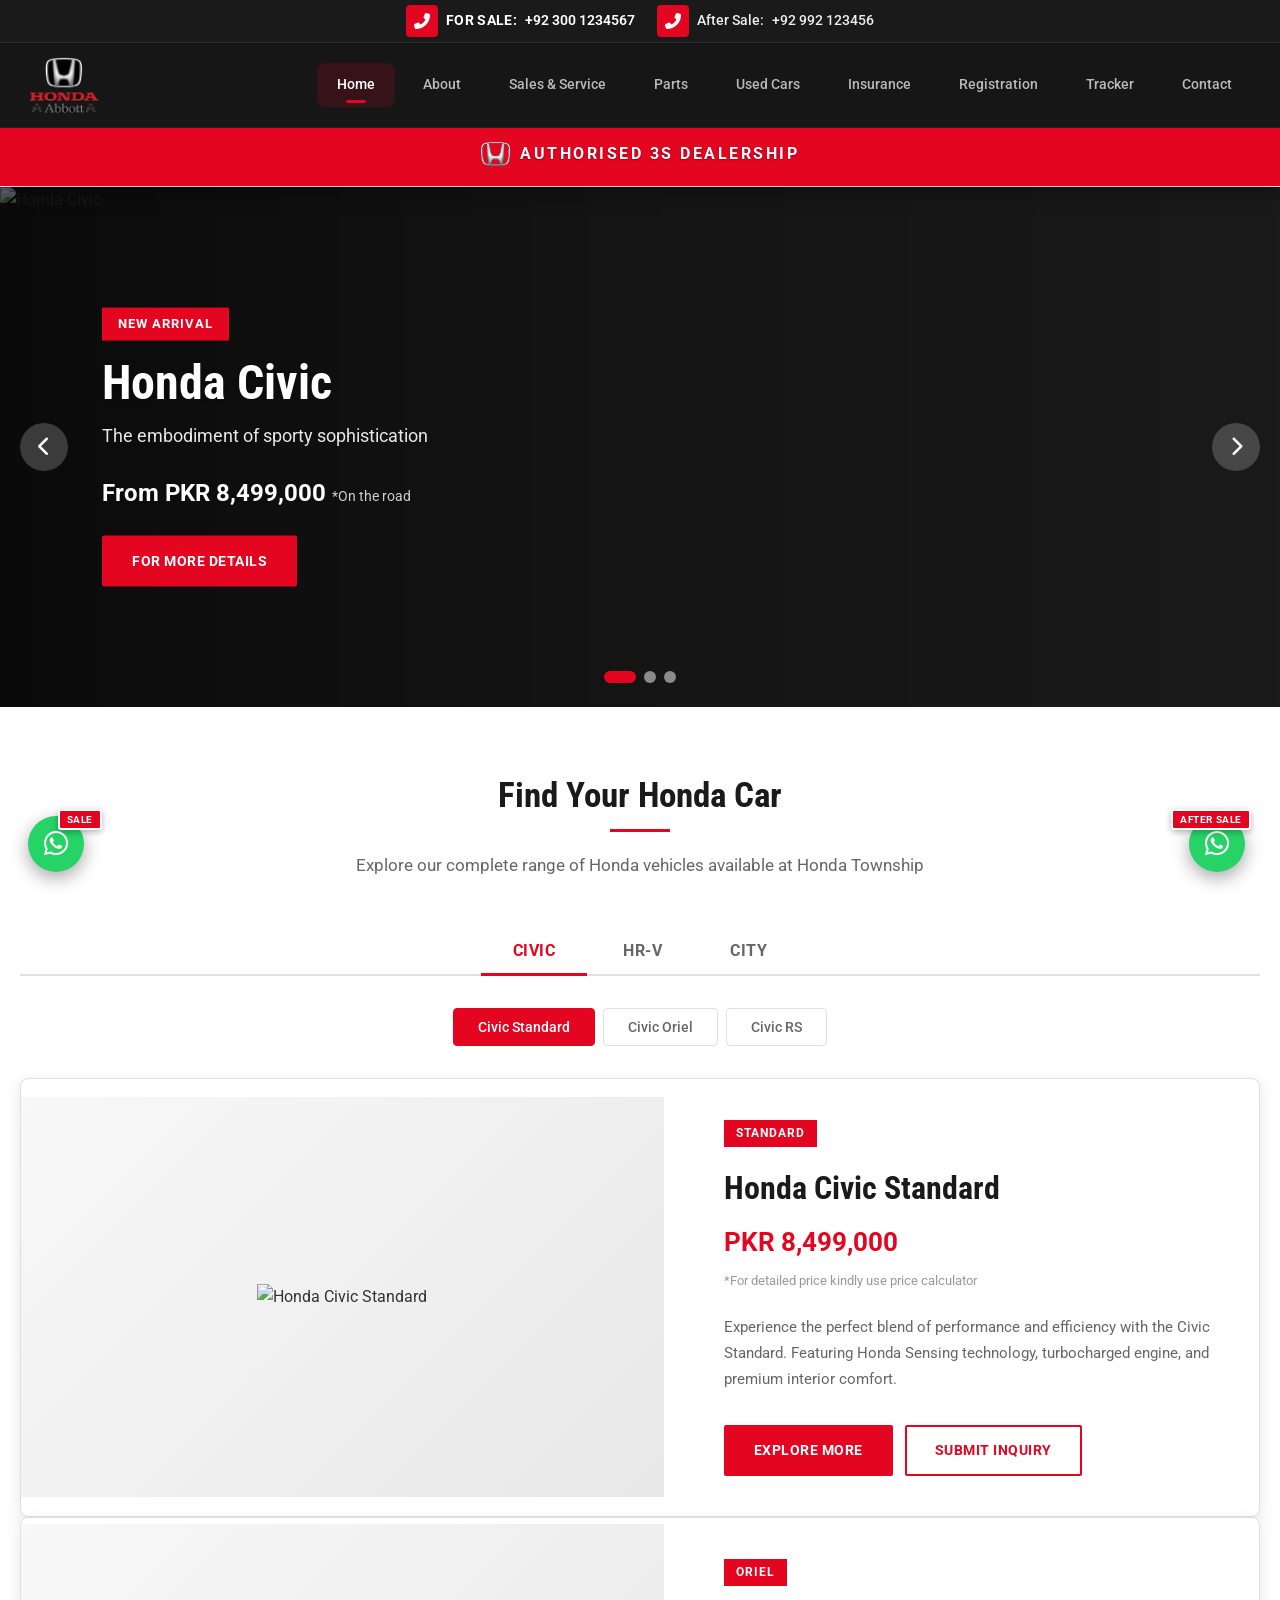
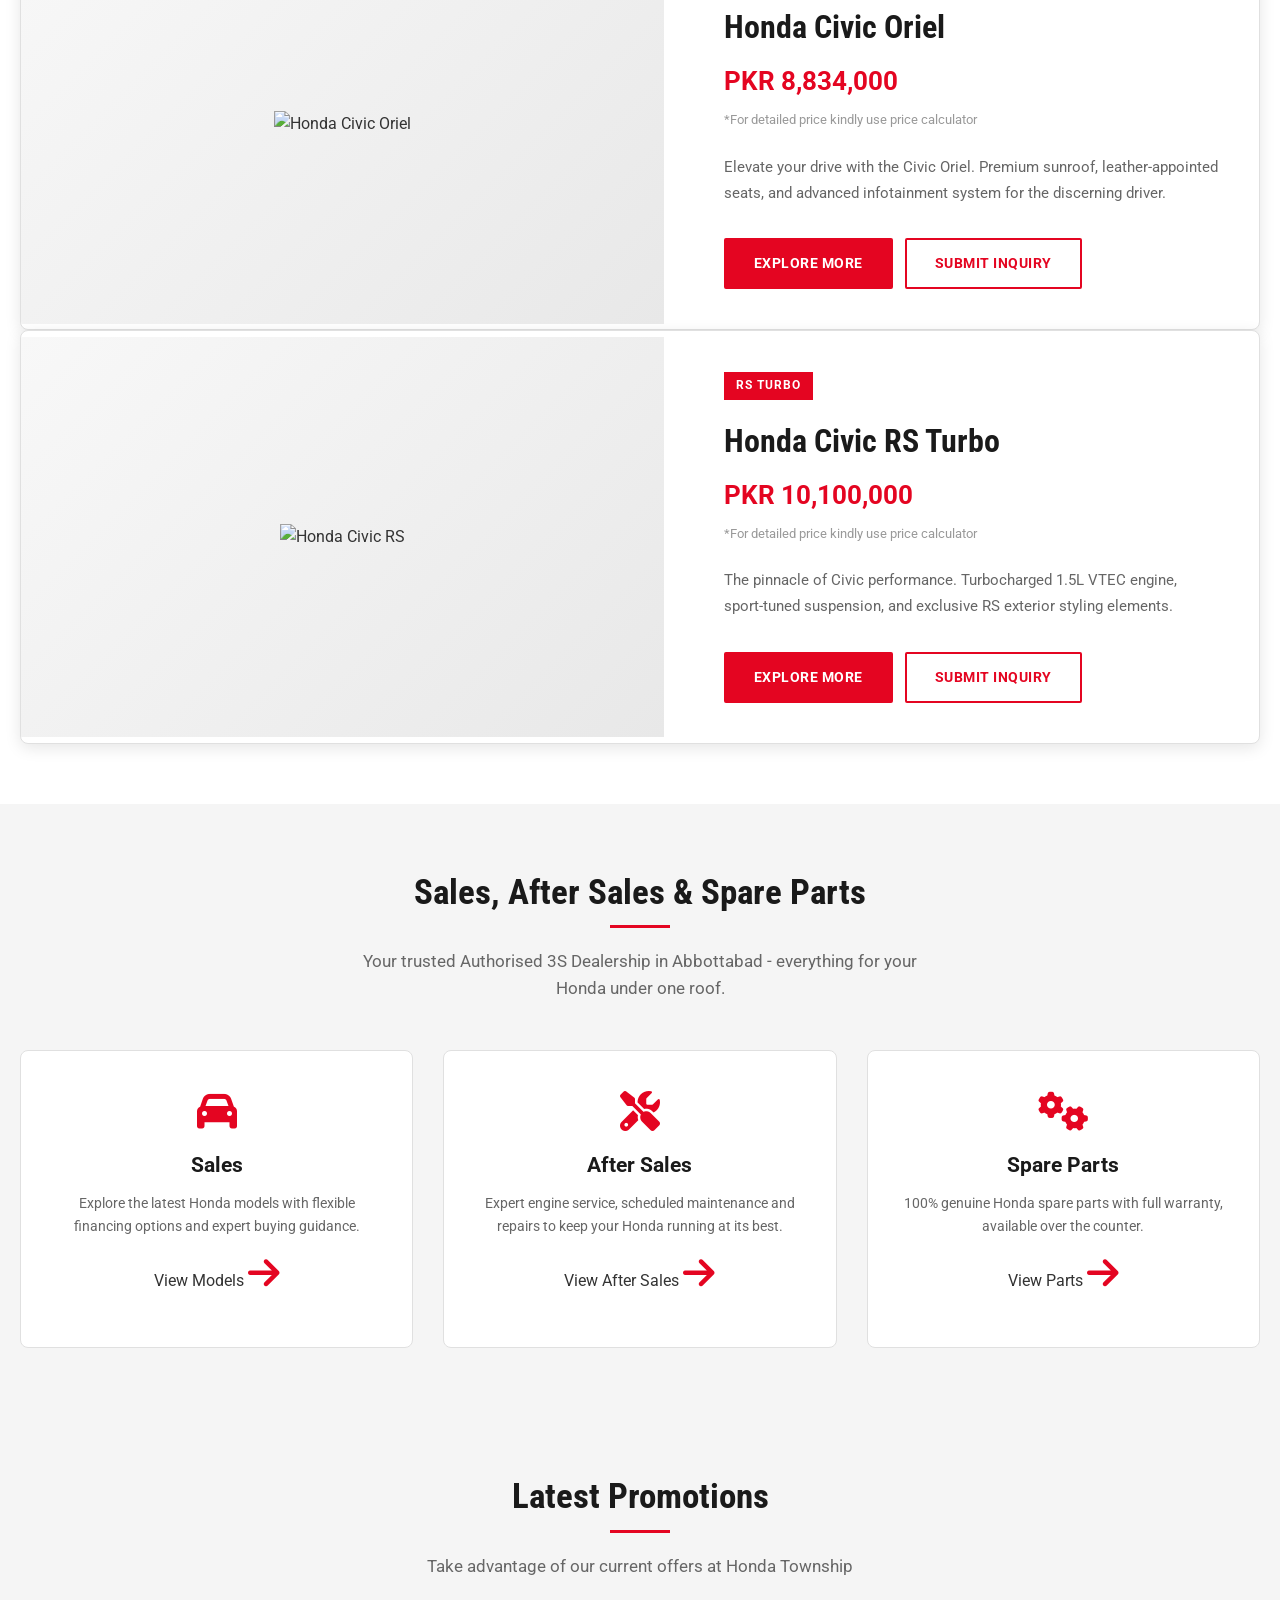
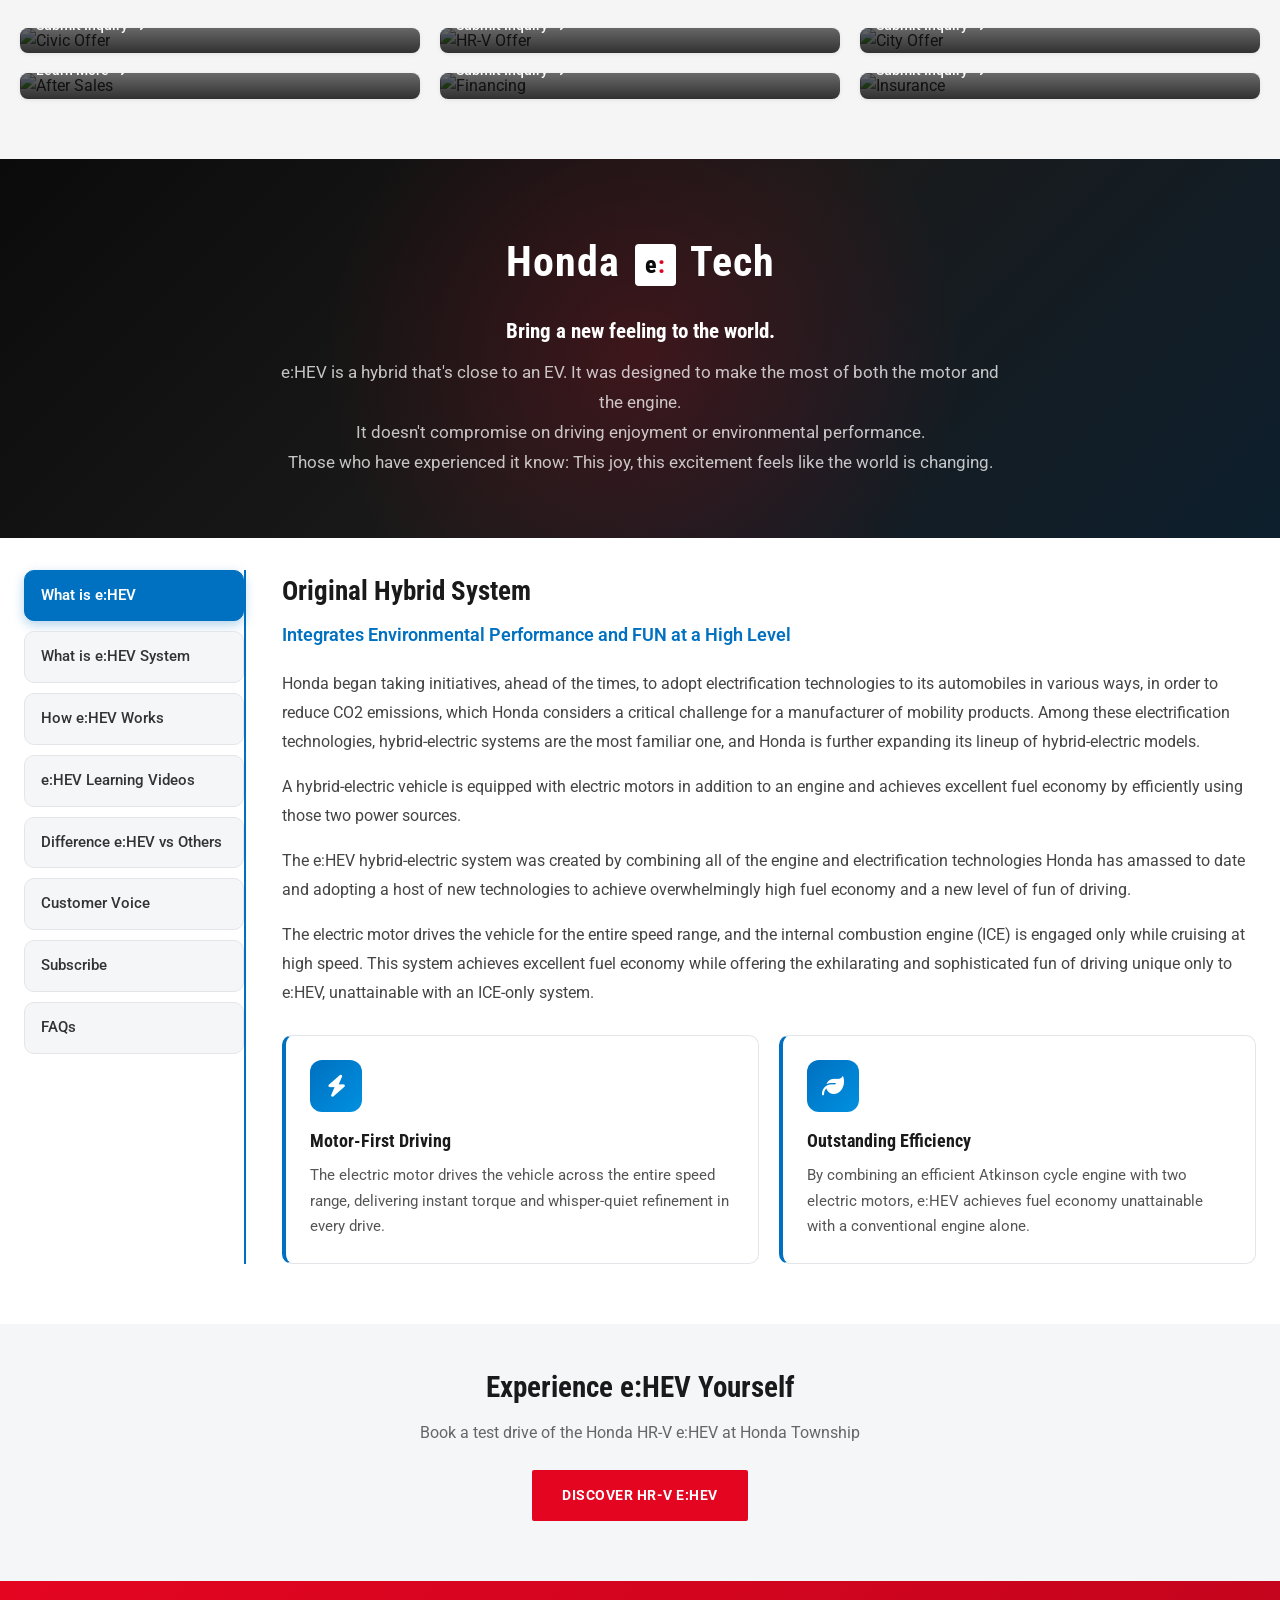
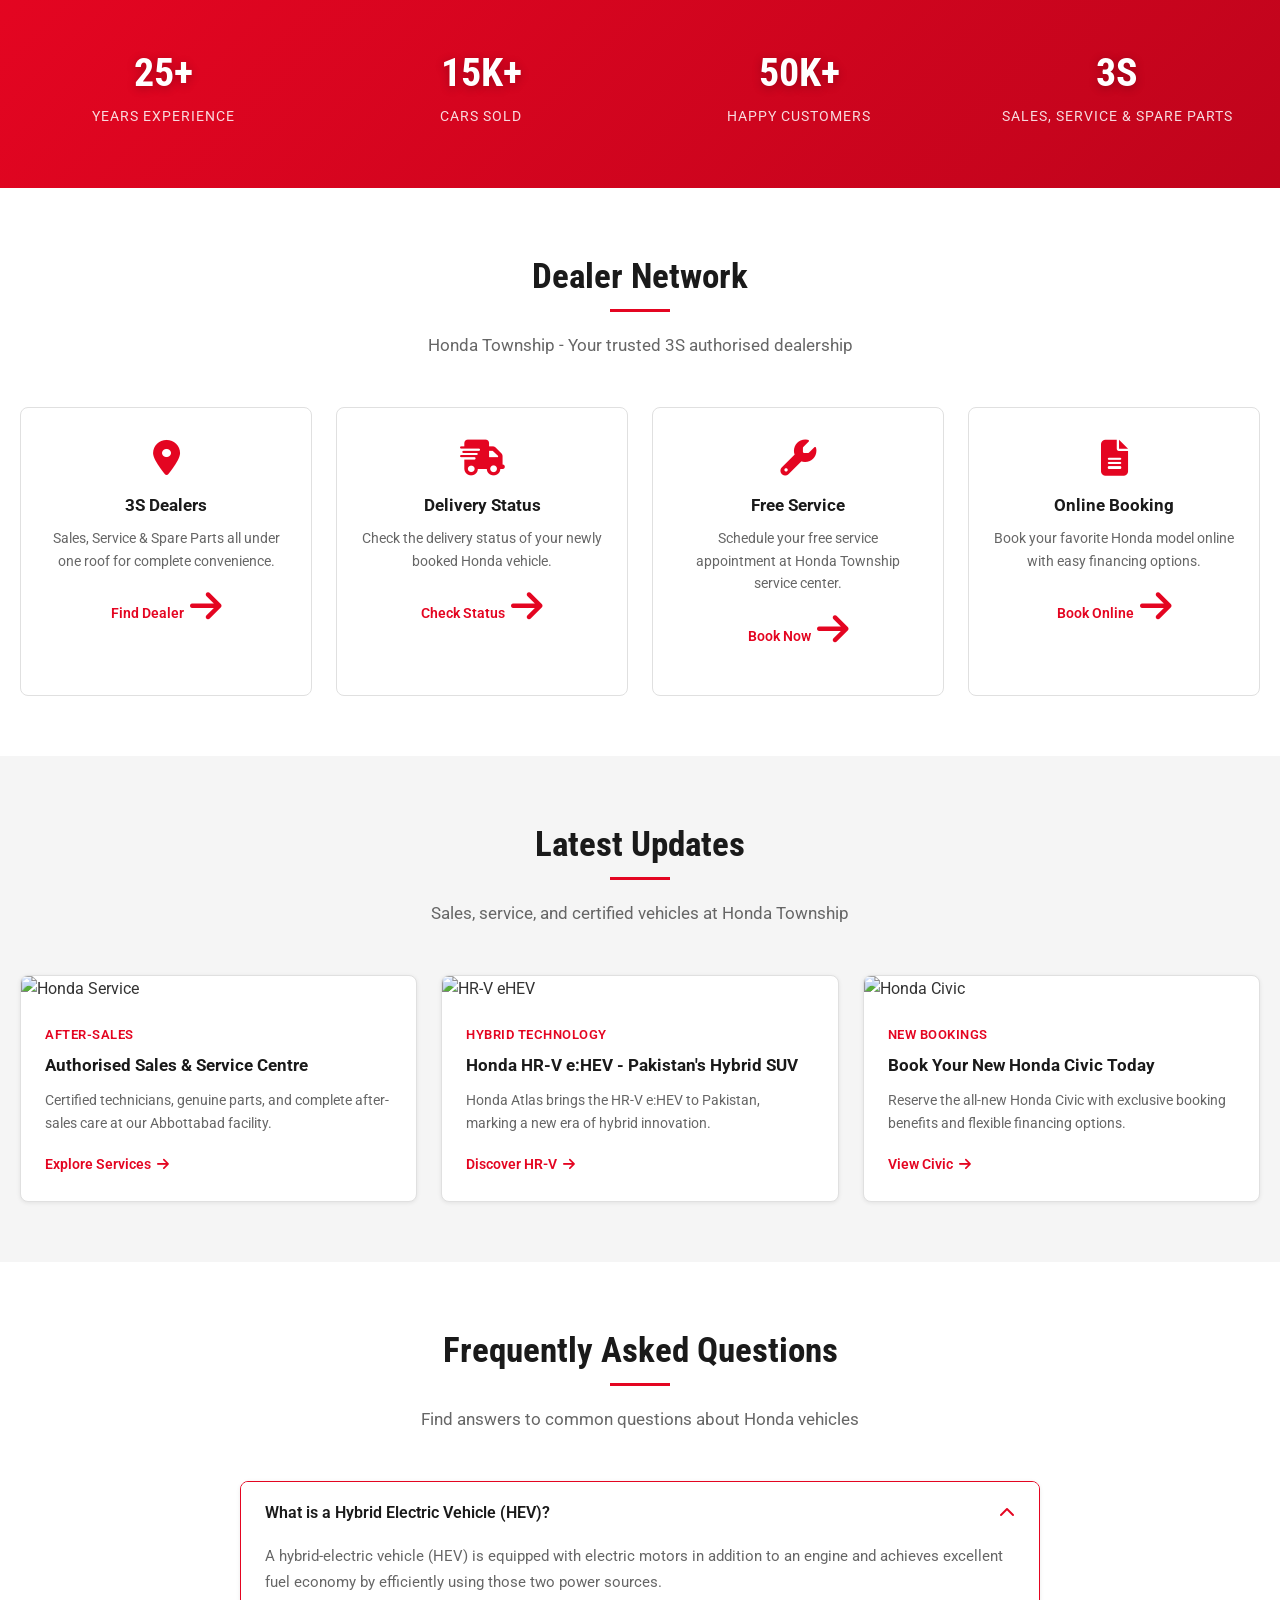
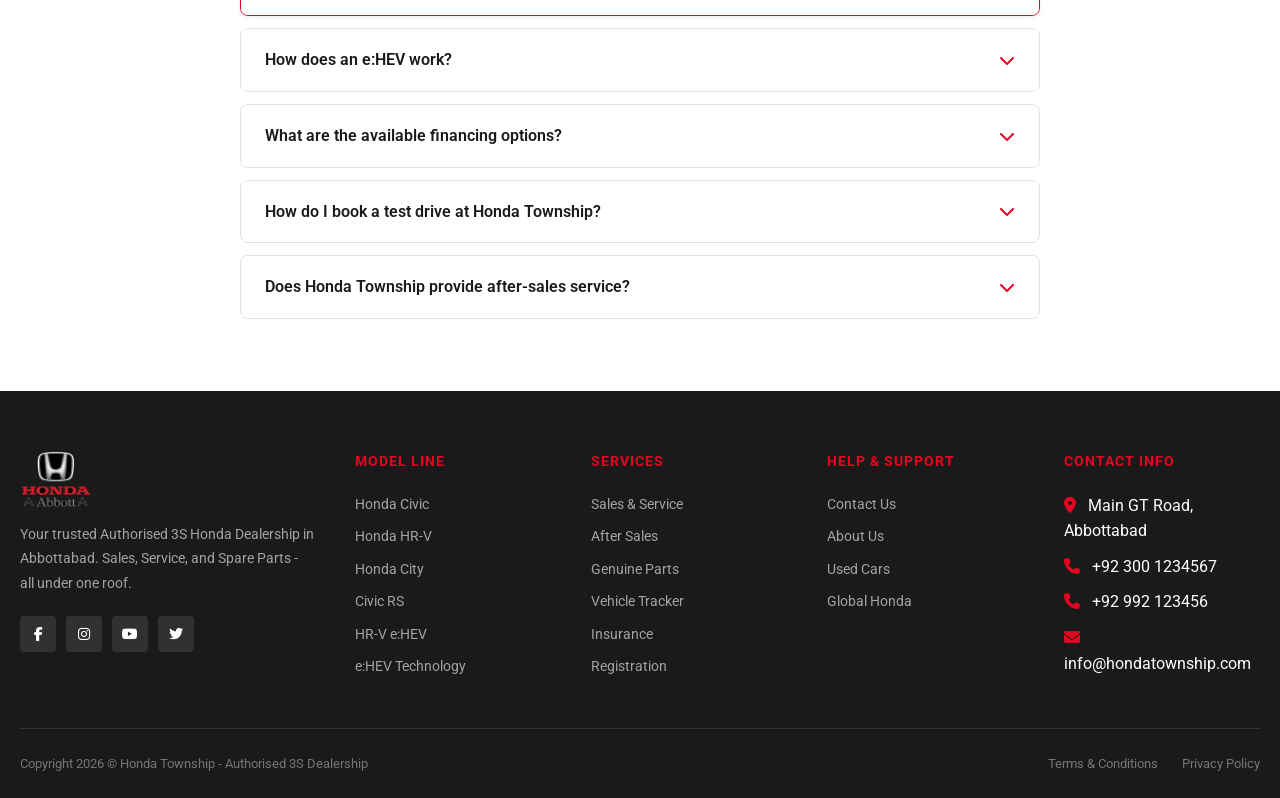
==== index.html @ cc8030a7 "Initial commit - Honda Township dealership website" ====
<!DOCTYPE html>
<html lang="en">
<head>
    <meta charset="UTF-8">
    <meta name="viewport" content="width=device-width, initial-scale=1.0">
    <title>Honda Township - Authorised 3S Dealership</title>
    <link rel="stylesheet" href="css/style.css">
    <link rel="stylesheet" href="css/ehev.css">
    <link rel="stylesheet" href="https://cdnjs.cloudflare.com/ajax/libs/font-awesome/6.4.0/css/all.min.css">
</head>
<body>
    <!-- Top Bar -->
    <div class="sticky-top">
    <div class="top-bar">
        <div class="container">

            <a href="tel:+923001234567" class="tb-call tb-call-sale" aria-label="Call For Sale" title="For Sale: +92 300 1234567"><span class="tb-call-ic"><i class="fas fa-phone-alt"></i></span><span class="tb-lbl">For Sale:</span> +92 300 1234567</a>
            <a href="tel:+92992123456" class="tb-call" aria-label="Call After Sale" title="After Sale: +92 992 123456"><span class="tb-call-ic"><i class="fas fa-phone-alt"></i></span><span class="tb-lbl">After Sale:</span> +92 992 123456</a>
        </div>
    </div>

    <!-- Header -->
    <header id="header">
        <div class="header-inner">
            <a href="index.html" class="logo">
                <img src="images/logo.png" alt="Honda Abbott" class="logo-img" style="height: 56px;">
            </a>
                        <nav id="nav">
                <ul>
                        <li><a href="index.html" class="active">Home</a></li>
                        <li><a href="about.html">About</a></li>
                        <li><a href="salesservice.html">Sales &amp; Service</a></li>
                        <li><a href="parts.html">Parts</a></li>
                        <li><a href="used-cars.html">Used Cars</a></li>
                        <li><a href="insurance.html">Insurance</a></li>
                        <li><a href="registration.html">Registration</a></li>
                        <li><a href="tracker.html">Tracker</a></li>
                        <li><a href="contact.html">Contact</a></li>
                </ul>
            </nav>
            <button class="mobile-toggle" id="mobileToggle">
                <i class="fas fa-bars"></i>
            </button>
        </div>
    </header>

    <section class="dealer-section">
        <div class="ds-inner"><img src="images/honda-icon.png" alt="Honda" class="badge-h"> <span class="ds-text">Authorised 3S Dealership</span></div>
    </section>
    <div class="quick-bar">
        <div class="container">
            <a href="index.html#models" class="quick-btn"><i class="fas fa-car"></i> Sales</a>
            <a href="aftersales.html" class="quick-btn"><i class="fas fa-tools"></i> After Sales</a>
            <a href="parts.html" class="quick-btn"><i class="fas fa-cogs"></i> Spare Parts</a>
        </div>
    </div>
    </div>
    <div class="nav-overlay" id="navOverlay"></div>

    <!-- Hero Banner Slider -->
    <section class="hero-banner">
        <div class="hero-slides" id="heroSlides">
            <div class="hero-slide">
                <img src="https://images.unsplash.com/photo-1619682817481-e994891cd1f5?w=1600&q=85" alt="Honda Civic">
                <div class="hero-overlay"></div>
                <div class="hero-slide-content">
                    <span class="badge">New Arrival</span>
                    <h1>Honda Civic</h1>
                    <p>The embodiment of sporty sophistication</p>
                    <div class="price">From PKR 8,499,000 <span>*On the road</span></div>
                    <div class="hero-btns">
                        <a href="civic.html" class="btn btn-red">For More Details</a>
                    </div>
                </div>
            </div>
            <div class="hero-slide">
                <img src="https://images.unsplash.com/photo-1707070182914-fb69f596c98e?w=1600&q=85" alt="Honda HR-V">
                <div class="hero-overlay"></div>
                <div class="hero-slide-content">
                    <span class="badge">Hybrid Technology</span>
                    <h1>Honda HR-V e:HEV</h1>
                    <p>The new era of hybrid electric driving</p>
                    <div class="price">From PKR 9,299,000 <span>*On the road</span></div>
                    <div class="hero-btns">
                        <a href="hrv.html" class="btn btn-red">For More Details</a>
                    </div>
                </div>
            </div>
            <div class="hero-slide">
                <img src="https://images.unsplash.com/photo-1609676671207-d021525a635d?w=1600&q=85" alt="Honda City">
                <div class="hero-overlay"></div>
                <div class="hero-slide-content">
                    <span class="badge">Special Package</span>
                    <h1>Honda City</h1>
                    <p>Drive your dream with the all-new City</p>
                    <div class="price">From PKR 4,737,000 <span>*On the road</span></div>
                    <div class="hero-btns">
                        <a href="city.html" class="btn btn-red">For More Details</a>
                    </div>
                </div>
            </div>
        </div>
        <button class="hero-arrow prev" id="heroPrev"><i class="fas fa-chevron-left"></i></button>
        <button class="hero-arrow next" id="heroNext"><i class="fas fa-chevron-right"></i></button>
        <div class="hero-nav" id="heroNav">
            <button class="hero-dot active" data-slide="0"></button>
            <button class="hero-dot" data-slide="1"></button>
            <button class="hero-dot" data-slide="2"></button>
        </div>
    </section>

    <!-- Model Lineup -->
    <section class="section" id="models">
        <div class="container">
            <div class="section-header">
                <h2>Find Your Honda Car</h2>
                <p>Explore our complete range of Honda vehicles available at Honda Township</p>
            </div>

            <!-- Model Tabs -->
            <div class="model-tabs">
                <button class="model-tab active" data-model="civic">Civic</button>
                <button class="model-tab" data-model="hrv">HR-V</button>
                <button class="model-tab" data-model="city">City</button>
            </div>

            <!-- Civic Variants -->
            <div class="model-display active" id="civic">
                <div class="variant-tabs">
                    <button class="variant-tab active" data-variant="civic-standard">Civic Standard</button>
                    <button class="variant-tab" data-variant="civic-oriel">Civic Oriel</button>
                    <button class="variant-tab" data-variant="civic-rs">Civic RS</button>
                </div>
                <div class="variant-display active" id="civic-standard">
                    <div class="model-card-main">
                        <div class="model-card-image">
                            <img src="https://images.unsplash.com/photo-1761315087712-4b1bd53ce39b?w=800&q=85" alt="Honda Civic Standard">
                        </div>
                        <div class="model-card-info">
                            <span class="model-badge">Standard</span>
                            <h3>Honda Civic Standard</h3>
                            <div class="model-price">PKR 8,499,000</div>
                            <div class="model-price-note">*For detailed price kindly use price calculator</div>
                            <p class="model-desc">Experience the perfect blend of performance and efficiency with the Civic Standard. Featuring Honda Sensing technology, turbocharged engine, and premium interior comfort.</p>
                            <div class="model-card-actions">
                                <a href="civic.html" class="btn btn-red">Explore More</a>
                                <a href="contact.html?car=Honda%20Civic%20Standard&variant=Standard&price=PKR%208%2C499%2C000" class="btn btn-outline-red">Submit Inquiry</a>
                            </div>
                        </div>
                    </div>
                </div>
                <div class="variant-display" id="civic-oriel">
                    <div class="model-card-main">
                        <div class="model-card-image">
                            <img src="https://images.unsplash.com/photo-1773065083527-dc06cc1f04fe?w=800&q=85" alt="Honda Civic Oriel">
                        </div>
                        <div class="model-card-info">
                            <span class="model-badge">Oriel</span>
                            <h3>Honda Civic Oriel</h3>
                            <div class="model-price">PKR 8,834,000</div>
                            <div class="model-price-note">*For detailed price kindly use price calculator</div>
                            <p class="model-desc">Elevate your drive with the Civic Oriel. Premium sunroof, leather-appointed seats, and advanced infotainment system for the discerning driver.</p>
                            <div class="model-card-actions">
                                <a href="civic.html" class="btn btn-red">Explore More</a>
                                <a href="contact.html?car=Honda%20Civic%20Oriel&variant=Oriel&price=PKR%208%2C834%2C000" class="btn btn-outline-red">Submit Inquiry</a>
                            </div>
                        </div>
                    </div>
                </div>
                <div class="variant-display" id="civic-rs">
                    <div class="model-card-main">
                        <div class="model-card-image">
                            <img src="https://images.unsplash.com/photo-1619682817481-e994891cd1f5?w=800&q=85" alt="Honda Civic RS">
                        </div>
                        <div class="model-card-info">
                            <span class="model-badge">RS Turbo</span>
                            <h3>Honda Civic RS Turbo</h3>
                            <div class="model-price">PKR 10,100,000</div>
                            <div class="model-price-note">*For detailed price kindly use price calculator</div>
                            <p class="model-desc">The pinnacle of Civic performance. Turbocharged 1.5L VTEC engine, sport-tuned suspension, and exclusive RS exterior styling elements.</p>
                            <div class="model-card-actions">
                                <a href="civic.html" class="btn btn-red">Explore More</a>
                                <a href="contact.html?car=Honda%20Civic%20RS%20Turbo&variant=RS%20Turbo&price=PKR%2010%2C100%2C000" class="btn btn-outline-red">Submit Inquiry</a>
                            </div>
                        </div>
                    </div>
                </div>
            </div>

            <!-- HR-V Variants -->
            <div class="model-display" id="hrv">
                <div class="variant-tabs">
                    <button class="variant-tab active" data-variant="hrv-vtis">HR-V VTI-S</button>
                    <button class="variant-tab" data-variant="hrv-ehev">HR-V e:HEV</button>
                </div>
                <div class="variant-display active" id="hrv-vtis">
                    <div class="model-card-main">
                        <div class="model-card-image">
                            <img src="https://images.unsplash.com/photo-1572471275438-6eb23850b175?w=800&q=85" alt="Honda HR-V VTI-S">
                        </div>
                        <div class="model-card-info">
                            <span class="model-badge">VTI-S</span>
                            <h3>Honda HR-V VTI-S</h3>
                            <div class="model-price">PKR 7,299,000</div>
                            <div class="model-price-note">*For detailed price kindly use price calculator</div>
                            <p class="model-desc">Versatile and stylish compact SUV. Honda Sensing safety suite, Magic Seats for ultimate cargo flexibility, and responsive driving dynamics.</p>
                            <div class="model-card-actions">
                                <a href="hrv.html" class="btn btn-red">Explore More</a>
                                <a href="contact.html?car=Honda%20HR-V%20VTI-S&variant=VTI-S&price=PKR%207%2C299%2C000" class="btn btn-outline-red">Submit Inquiry</a>
                            </div>
                        </div>
                    </div>
                </div>
                <div class="variant-display" id="hrv-ehev">
                    <div class="model-card-main">
                        <div class="model-card-image">
                            <img src="https://images.unsplash.com/photo-1707070182914-fb69f596c98e?w=800&q=85" alt="Honda HR-V e:HEV">
                        </div>
                        <div class="model-card-info">
                            <span class="model-badge">e:HEV Hybrid</span>
                            <h3>Honda HR-V e:HEV</h3>
                            <div class="model-price">PKR 9,299,000</div>
                            <div class="model-price-note">*For detailed price kindly use price calculator</div>
                            <p class="model-desc">Experience the future of driving with Honda's advanced hybrid technology. Two-motor system delivers exceptional fuel economy without compromising performance.</p>
                            <div class="model-card-actions">
                                <a href="hrv.html" class="btn btn-red">Explore More</a>
                                <a href="contact.html?car=Honda%20HR-V%20e%3AHEV&variant=e%3AHEV%20Hybrid&price=PKR%209%2C299%2C000" class="btn btn-outline-red">Submit Inquiry</a>
                            </div>
                        </div>
                    </div>
                </div>
            </div>

            <!-- City Variants -->
            <div class="model-display" id="city">
                <div class="variant-tabs">
                    <button class="variant-tab active" data-variant="city-12">City 1.2LS</button>
                    <button class="variant-tab" data-variant="city-aspire">City Aspire 1.5LAS</button>
                    <button class="variant-tab" data-variant="city-aspire-s">City Aspire S 1.5LAS</button>
                </div>
                <div class="variant-display active" id="city-12">
                    <div class="model-card-main">
                        <div class="model-card-image">
                            <img src="https://images.unsplash.com/photo-1609676671207-d021525a635d?w=800&q=85" alt="Honda City 1.2LS">
                        </div>
                        <div class="model-card-info">
                            <span class="model-badge">1.2LS</span>
                            <h3>Honda City 1.2LS</h3>
                            <div class="model-price">PKR 4,737,000</div>
                            <div class="model-price-note">*For detailed price kindly use price calculator</div>
                            <p class="model-desc">The perfect entry to the Honda family. Fuel-efficient 1.2L engine, comfortable interior, and legendary Honda reliability at an accessible price.</p>
                            <div class="model-card-actions">
                                <a href="city.html" class="btn btn-red">Explore More</a>
                                <a href="contact.html?car=Honda%20City%201.2LS&variant=1.2LS&price=PKR%204%2C737%2C000" class="btn btn-outline-red">Submit Inquiry</a>
                            </div>
                        </div>
                    </div>
                </div>
                <div class="variant-display" id="city-aspire">
                    <div class="model-card-main">
                        <div class="model-card-image">
                            <img src="https://images.unsplash.com/photo-1609676671207-d021525a635d?w=800&q=85" alt="Honda City Aspire">
                        </div>
                        <div class="model-card-info">
                            <span class="model-badge">Aspire 1.5LAS</span>
                            <h3>Honda City Aspire 1.5LAS</h3>
                            <div class="model-price">PKR 6,069,000</div>
                            <div class="model-price-note">*For detailed price kindly use price calculator</div>
                            <p class="model-desc">Step up to the Aspire with its more powerful 1.5L engine, enhanced features, and premium styling that turns heads on every road.</p>
                            <div class="model-card-actions">
                                <a href="city.html" class="btn btn-red">Explore More</a>
                                <a href="contact.html?car=Honda%20City%20Aspire%201.5LAS&variant=Aspire%201.5LAS&price=PKR%206%2C069%2C000" class="btn btn-outline-red">Submit Inquiry</a>
                            </div>
                        </div>
                    </div>
                </div>
                <div class="variant-display" id="city-aspire-s">
                    <div class="model-card-main">
                        <div class="model-card-image">
                            <img src="https://images.unsplash.com/photo-1609676671207-d021525a635d?w=800&q=85" alt="Honda City Aspire S">
                        </div>
                        <div class="model-card-info">
                            <span class="model-badge">Aspire S 1.5LAS</span>
                            <h3>Honda City Aspire S 1.5LAS CVT</h3>
                            <div class="model-price">PKR 6,149,000</div>
                            <div class="model-price-note">*For detailed price kindly use price calculator</div>
                            <p class="model-desc">The top-of-the-line City variant with CVT transmission, Honda Sensing, sunroof, and the most advanced features in its class.</p>
                            <div class="model-card-actions">
                                <a href="city.html" class="btn btn-red">Explore More</a>
                                <a href="contact.html?car=Honda%20City%20Aspire%20S%201.5LAS%20CVT&variant=Aspire%20S%201.5LAS&price=PKR%206%2C149%2C000" class="btn btn-outline-red">Submit Inquiry</a>
                            </div>
                        </div>
                    </div>
                </div>
            </div>
        </div>
    </section>

    <!-- Sales, After Sales & Spare Parts -->
    <section class="section" style="background: var(--honda-light);">
        <div class="container">
            <div class="section-header">
                <h2>Sales, After Sales &amp; Spare Parts</h2>
                <p>Your trusted Authorised 3S Dealership in Abbottabad - everything for your Honda under one roof.</p>
            </div>
            <div class="grid-3 service-trio" style="gap: 30px;">
                <div class="feature-card" style="text-align: center; padding: 40px 30px;">
                    <i class="fas fa-car" style="font-size: 40px; color: var(--honda-red); margin-bottom: 18px;"></i>
                    <h4 style="font-size: 1.3rem; margin-bottom: 10px;">Sales</h4>
                    <p style="margin-bottom: 18px;">Explore the latest Honda models with flexible financing options and expert buying guidance.</p>
                    <a href="#models" class="read-more">View Models <i class="fas fa-arrow-right"></i></a>
                </div>
                <div class="feature-card" style="text-align: center; padding: 40px 30px;">
                    <i class="fas fa-screwdriver-wrench" style="font-size: 40px; color: var(--honda-red); margin-bottom: 18px;"></i>
                    <h4 style="font-size: 1.3rem; margin-bottom: 10px;">After Sales</h4>
                    <p style="margin-bottom: 18px;">Expert engine service, scheduled maintenance and repairs to keep your Honda running at its best.</p>
                    <a href="aftersales.html" class="read-more">View After Sales <i class="fas fa-arrow-right"></i></a>
                </div>
                <div class="feature-card" style="text-align: center; padding: 40px 30px;">
                    <i class="fas fa-cogs" style="font-size: 40px; color: var(--honda-red); margin-bottom: 18px;"></i>
                    <h4 style="font-size: 1.3rem; margin-bottom: 10px;">Spare Parts</h4>
                    <p style="margin-bottom: 18px;">100% genuine Honda spare parts with full warranty, available over the counter.</p>
                    <a href="parts.html" class="read-more">View Parts <i class="fas fa-arrow-right"></i></a>
                </div>
            </div>
        </div>
    </section>
    <!-- Promo Banners -->
    <section class="section section-light">
        <div class="container">
            <div class="section-header">
                <h2>Latest Promotions</h2>
                <p>Take advantage of our current offers at Honda Township</p>
            </div>
            <div class="promo-grid">
                <div class="promo-card">
                    <img src="https://images.unsplash.com/photo-1761315087712-4b1bd53ce39b?w=600&q=80" alt="Civic Offer">
                    <div class="promo-card-overlay">
                        <h4>Civic Summer Sales</h4>
                        <a href="contact.html?offer=Civic%20Summer%20Sales">Submit Inquiry <i class="fas fa-arrow-right"></i></a>
                    </div>
                </div>
                <div class="promo-card">
                    <img src="https://images.unsplash.com/photo-1707070182914-fb69f596c98e?w=600&q=80" alt="HR-V Offer">
                    <div class="promo-card-overlay">
                        <h4>HR-V e:HEV Summer Sales</h4>
                        <a href="contact.html?offer=HR-V%20e%3AHEV%20Summer%20Sales">Submit Inquiry <i class="fas fa-arrow-right"></i></a>
                    </div>
                </div>
                <div class="promo-card">
                    <img src="https://images.unsplash.com/photo-1609676671207-d021525a635d?w=600&q=80" alt="City Offer">
                    <div class="promo-card-overlay">
                        <h4>City Aspire Special Package</h4>
                        <a href="contact.html?offer=City%20Aspire%20Special%20Package">Submit Inquiry <i class="fas fa-arrow-right"></i></a>
                    </div>
                </div>
                <div class="promo-card">
                    <img src="https://images.unsplash.com/photo-1486262715619-67b85e0b08d3?w=600&q=80" alt="After Sales">
                    <div class="promo-card-overlay">
                        <h4>2026 After Sales Service Offer</h4>
                        <a href="salesservice.html">Learn More <i class="fas fa-arrow-right"></i></a>
                    </div>
                </div>
                <div class="promo-card">
                    <img src="https://images.unsplash.com/photo-1554224155-6726b3ff858f?w=600&q=80" alt="Financing">
                    <div class="promo-card-overlay">
                        <h4>Meezan Bank Financing</h4>
                        <a href="contact.html?offer=Meezan%20Bank%20Financing">Submit Inquiry <i class="fas fa-arrow-right"></i></a>
                    </div>
                </div>
                <div class="promo-card">
                    <img src="https://images.unsplash.com/photo-1450101499163-c8848c66ca85?w=600&q=80" alt="Insurance">
                    <div class="promo-card-overlay">
                        <h4>HBL Dream Honda Financing</h4>
                        <a href="contact.html?offer=HBL%20Dream%20Honda%20Financing">Submit Inquiry <i class="fas fa-arrow-right"></i></a>
                    </div>
                </div>
            </div>
        </div>
    </section>

    <!-- e:HEV Tech Section -->
    <section class="ehev-hero">
        <div class="ehev-hero-logo">
            Honda <span class="e-badge">e</span> Tech
        </div>
        <p class="ehev-hero-tag">
            <strong>Bring a new feeling to the world.</strong>
            e:HEV is a hybrid that's close to an EV. It was designed to make the most of both the motor and the engine.<br>
            It doesn't compromise on driving enjoyment or environmental performance.<br>
            Those who have experienced it know: This joy, this excitement feels like the world is changing.
        </p>
    </section>

    <div class="ehev-wrap" style="padding-top: 32px;">
        <aside class="ehev-sidebar" id="ehevSidebar">
            <button class="ehev-nav-btn active" data-panel="what-is-ehev">What is e:HEV</button>
            <button class="ehev-nav-btn" data-panel="ehev-system">What is e:HEV System</button>
            <button class="ehev-nav-btn" data-panel="how-works">How e:HEV Works</button>
            <button class="ehev-nav-btn" data-panel="videos">e:HEV Learning Videos</button>
            <button class="ehev-nav-btn" data-panel="difference">Difference e:HEV vs Others</button>
            <button class="ehev-nav-btn" data-panel="voice">Customer Voice</button>
            <button class="ehev-nav-btn" data-panel="subscribe">Subscribe</button>
            <button class="ehev-nav-btn" data-panel="faqs">FAQs</button>
        </aside>

        <main class="ehev-main">

            <!-- 1. What is e:HEV -->
            <section class="ehev-panel active" id="what-is-ehev">
                <h2 class="ehev-section-title">Original Hybrid System</h2>
                <p class="ehev-section-sub">Integrates Environmental Performance and FUN at a High Level</p>
                <p class="ehev-body-text">
                    Honda began taking initiatives, ahead of the times, to adopt electrification technologies to its automobiles in various ways, in order to reduce CO2 emissions, which Honda considers a critical challenge for a manufacturer of mobility products. Among these electrification technologies, hybrid-electric systems are the most familiar one, and Honda is further expanding its lineup of hybrid-electric models.
                </p>
                <p class="ehev-body-text">
                    A hybrid-electric vehicle is equipped with electric motors in addition to an engine and achieves excellent fuel economy by efficiently using those two power sources.
                </p>
                <p class="ehev-body-text">
                    The e:HEV hybrid-electric system was created by combining all of the engine and electrification technologies Honda has amassed to date and adopting a host of new technologies to achieve overwhelmingly high fuel economy and a new level of fun of driving.
                </p>
                <p class="ehev-body-text">
                    The electric motor drives the vehicle for the entire speed range, and the internal combustion engine (ICE) is engaged only while cruising at high speed. This system achieves excellent fuel economy while offering the exhilarating and sophisticated fun of driving unique only to e:HEV, unattainable with an ICE-only system.
                </p>
                <div class="modes-grid" style="margin-top: 28px;">
                    <div class="mode-card">
                        <div class="mode-card-icon"><i class="fas fa-bolt"></i></div>
                        <h4>Motor-First Driving</h4>
                        <p>The electric motor drives the vehicle across the entire speed range, delivering instant torque and whisper-quiet refinement in every drive.</p>
                    </div>
                    <div class="mode-card">
                        <div class="mode-card-icon"><i class="fas fa-leaf"></i></div>
                        <h4>Outstanding Efficiency</h4>
                        <p>By combining an efficient Atkinson cycle engine with two electric motors, e:HEV achieves fuel economy unattainable with a conventional engine alone.</p>
                    </div>
                </div>
            </section>

            <!-- 2. What is e:HEV System -->
            <section class="ehev-panel" id="ehev-system">
                <p class="ehev-panel-title">Image of e:HEV System</p>

                <div class="comp-tabs" id="compTabs">
                    <button class="comp-tab active" data-comp="1">① Traction motor, Generator motor</button>
                    <button class="comp-tab" data-comp="2">② Atkinson cycle DOHC engine</button>
                    <button class="comp-tab" data-comp="3">③ Lock-up clutch</button>
                    <button class="comp-tab" data-comp="4">④ Power Control Unit (PCU)</button>
                    <button class="comp-tab" data-comp="5">⑤ Battery Pack</button>
                </div>

                <div class="comp-stage">
                    <div class="comp-diagram">
                        <img src="https://images.unsplash.com/photo-1572471275438-6eb23850b175?w=900&q=85" alt="e:HEV System Diagram">
                        <div class="comp-callout" data-pos="motor">① Traction motor, Generator motor</div>
                        <div class="comp-callout" data-pos="engine">② Atkinson cycle DOHC engine</div>
                        <div class="comp-marker" data-mark="1">1</div>
                        <div class="comp-marker" data-mark="2">2</div>
                        <div class="comp-marker" data-mark="3">3</div>
                        <div class="comp-marker" data-mark="4">4</div>
                        <div class="comp-marker" data-mark="5">5</div>
                    </div>

                    <div class="comp-detail" id="compDetail">
                        <div class="comp-detail-item active" data-comp="1">
                            <div class="comp-detail-thumb"><i class="fas fa-cogs"></i></div>
                            <div class="comp-detail-body">
                                <h4>① Traction motor, Generator motor</h4>
                                <p>The Honda two-motor hybrid system consists of a traction motor and a generator motor, which efficiently convert engine output into electricity, supply power to drive the tires and charge the battery, while also regenerating electricity during deceleration. The traction motor uses a magnet which is free of heavy rare earth elements.</p>
                            </div>
                        </div>
                        <div class="comp-detail-item" data-comp="2">
                            <div class="comp-detail-thumb"><i class="fas fa-engine"></i></div>
                            <div class="comp-detail-body">
                                <h4>② Atkinson cycle DOHC engine</h4>
                                <p>This engine realizes a high-output Atkinson cycle with excellent thermal efficiency, converting every drop of fuel into maximum energy with minimal waste.</p>
                            </div>
                        </div>
                        <div class="comp-detail-item" data-comp="3">
                            <div class="comp-detail-thumb"><i class="fas fa-link"></i></div>
                            <div class="comp-detail-body">
                                <h4>③ Lock-up clutch</h4>
                                <p>During high-speed cruising, the system shifts into "engine drive mode," where the engine output shaft is directly connected to the wheels. With gear ratios suitable for high-speed driving, equivalent to the top gear in a manual transmission, the simple power transmission path maximizes the highly efficient operation of the Atkinson cycle.</p>
                            </div>
                        </div>
                        <div class="comp-detail-item" data-comp="4">
                            <div class="comp-detail-thumb"><i class="fas fa-microchip"></i></div>
                            <div class="comp-detail-body">
                                <h4>④ Power Control Unit (PCU)</h4>
                                <p>The PCU consists of a power drive unit (PDU) that converts battery current to AC and a voltage control unit (VCU) that boosts the voltage to a maximum of 650V, based on the requirement by the traction motor. As a result of downsizing and an increase in efficient operation, the PCU fits inside the engine compartment.</p>
                            </div>
                        </div>
                        <div class="comp-detail-item" data-comp="5">
                            <div class="comp-detail-thumb"><i class="fas fa-battery-full"></i></div>
                            <div class="comp-detail-body">
                                <h4>⑤ Battery Pack</h4>
                                <p>Power unit that combines lithium-ion batteries with an ECU for control, which efficiently stores and outputs electricity, contributing greatly to fuel efficiency and driving performance.</p>
                            </div>
                        </div>
                    </div>
                </div>

                <p class="ehev-disclaimer">The visuals in this content are for informational purposes only and do not represent any specific product or model.</p>
            </section>

            <!-- 3. How e:HEV Works -->
            <section class="ehev-panel" id="how-works">
                <h2 class="ehev-section-title">How e:HEV Works</h2>
                <p class="ehev-section-sub">e:HEV Maintains its High Efficiency in All Driving Situations by Intelligently Switching Between Three Modes</p>

                <div class="modes-grid">
                    <div class="mode-card">
                        <div class="mode-card-icon"><i class="fas fa-charging-station"></i></div>
                        <h4>EV drive mode</h4>
                        <p>During startup acceleration and city driving, the vehicle runs on the motor alone, powered by electricity from the battery. Since the engine is off, the vehicle runs like a BEV, without using gasoline. The driver's operation of the accelerator pedal and motor power output are precisely controlled, ensuring a smooth and highly responsive driving experience.</p>
                    </div>
                    <div class="mode-card">
                        <div class="mode-card-icon"><i class="fas fa-tachometer-alt"></i></div>
                        <h4>Hybrid drive mode</h4>
                        <p>The vehicle runs on the motor alone using electricity generated by the engine. Electricity from the battery is also used to realize powerful acceleration. A linear acceleration feel is achieved by optimizing the balance between acceleration G in response to accelerator pedal operation and engine speed increase.</p>
                    </div>
                    <div class="mode-card">
                        <div class="mode-card-icon"><i class="fas fa-road"></i></div>
                        <h4>Engine drive mode</h4>
                        <p>During high-speed cruising, which requires less driving force, engine drive mode is more efficient than running the motor at high speed. Engine output is directly connected to the driveshaft to reduce power loss.</p>
                    </div>
                    <div class="mode-card">
                        <div class="mode-card-icon"><i class="fas fa-redo"></i></div>
                        <h4>EV drive mode (Regenerative braking mode)</h4>
                        <p>When decelerating or driving downhill, the tire rotation drives the traction motor to generate electricity, converting kinetic energy into electricity which is stored in the battery.</p>
                    </div>
                </div>

                <div style="margin-top: 40px; padding: 28px; background: #f7f9fb; border-radius: 12px; border-left: 4px solid #0070c0;">
                    <h4 style="font-family: 'Roboto Condensed', sans-serif; font-size: 1.2rem; margin-bottom: 12px; color: #1a1a1a;">Why an electric motor at low speed, an engine at high speed?</h4>
                    <p style="color: #444; line-height: 1.85; font-size: 0.96rem;">
                        An ICE can generate high output at high-rpm range, but has difficulty in generating large torque at low-speed range such as when the car starts moving from a stop. Due to this characteristic, the fuel economy of ICE vehicles is not very high in urban areas where frequent stops and starts are required. On the other hand, an electric motor can generate maximum torque from the low-speed range such as when the vehicle starts moving. By using an electric motor at low speed and an ICE at high speed, the hybrid-electric vehicle achieves high efficiency and thus high fuel economy.
                    </p>
                </div>
            </section>

            <!-- 4. e:HEV Learning Videos -->
            <section class="ehev-panel" id="videos">
                <h2 class="ehev-section-title">e:HEV Learning Videos</h2>
                <p class="ehev-section-sub">Watch and learn how Honda's hybrid technology works</p>

                <div class="videos-grid">
                    <div class="video-card">
                        <div class="video-thumb">
                            <img src="https://images.unsplash.com/photo-1593941707882-a5bba14938c7?w=600&q=85" alt="What is e:HEV">
                            <div class="video-play"><i class="fas fa-play"></i></div>
                        </div>
                        <div class="video-info">
                            <h4>What is e:HEV?</h4>
                            <p>A quick introduction to Honda's original hybrid-electric system and the philosophy behind it.</p>
                        </div>
                    </div>
                    <div class="video-card">
                        <div class="video-thumb">
                            <img src="https://images.unsplash.com/photo-1486262715619-67b85e0b08d3?w=600&q=85" alt="Two-motor system explained">
                            <div class="video-play"><i class="fas fa-play"></i></div>
                        </div>
                        <div class="video-info">
                            <h4>Two-Motor Hybrid System Explained</h4>
                            <p>How the traction motor and generator motor work together to deliver efficiency and fun.</p>
                        </div>
                    </div>
                    <div class="video-card">
                        <div class="video-thumb">
                            <img src="https://images.unsplash.com/photo-1572471275438-6eb23850b175?w=600&q=85" alt="Three drive modes">
                            <div class="video-play"><i class="fas fa-play"></i></div>
                        </div>
                        <div class="video-info">
                            <h4>Three Intelligent Drive Modes</h4>
                            <p>See how e:HEV seamlessly switches between EV, Hybrid, and Engine drive modes.</p>
                        </div>
                    </div>
                    <div class="video-card">
                        <div class="video-thumb">
                            <img src="https://images.unsplash.com/photo-1707070182914-fb69f596c98e?w=600&q=85" alt="e:HEV on the road">
                            <div class="video-play"><i class="fas fa-play"></i></div>
                        </div>
                        <div class="video-info">
                            <h4>e:HEV on the Road</h4>
                            <p>Experience the HR-V e:HEV in real-world driving conditions around Pakistan.</p>
                        </div>
                    </div>
                </div>
            </section>

            <!-- 5. Difference e:HEV vs Others -->
            <section class="ehev-panel" id="difference">
                <h2 class="ehev-section-title">The Difference Between e:HEV and Other Types of Hybrid-electric Systems</h2>
                <p class="ehev-section-sub">An intelligent hybrid unique to Honda — combining the best of series and parallel systems</p>

                <div class="diff-grid">
                    <div class="diff-card">
                        <h4><i class="fas fa-exchange-alt"></i> Difference with a series-parallel hybrid system</h4>
                        <p>While the series-parallel hybrid system adjusts the ratio of engine and motor drive according to driving conditions, the e:HEV uses efficient motor drive for most daily driving situations. There are two modes of motor drive: EV drive mode and Hybrid drive mode. The e:HEV realizes high-quality motor driving and excellent efficiency for both modes by featuring a simple structure without a complex power distribution mechanism.</p>
                    </div>
                    <div class="diff-card">
                        <h4><i class="fas fa-project-diagram"></i> Difference with a series hybrid-electric system</h4>
                        <p>With a series hybrid system, the engine generates electricity which is used by the electric motor which drives the vehicle for the entire speed range. Even during high-speed cruising, the motor, which is less effective than the engine, has to maintain high rpm, therefore, the engine must increase the amount of electricity generation. In contrast, during high-speed cruising, the e:HEV simply engages the engine directly to drive the vehicle. The vehicle drives with high quietness and fuel economy in the speed range where the engine is most efficient.</p>
                    </div>
                </div>

                <div style="margin-top: 32px; padding: 28px; background: #fff; border: 1px solid #e3e5e8; border-radius: 12px;">
                    <h4 style="font-family: 'Roboto Condensed', sans-serif; font-size: 1.2rem; margin-bottom: 14px; color: #0070c0;"><i class="fas fa-bolt" style="color: #e00521; margin-right: 8px;"></i>Single-motor vs Two-motor hybrid</h4>
                    <p style="color: #444; line-height: 1.85; font-size: 0.96rem; margin-bottom: 14px;">
                        A single-motor hybrid system uses one electric motor to assist the engine, primarily for regenerative braking and power boost. In contrast, a two-motor hybrid system, like Honda e:HEV, has two electric motors:
                    </p>
                    <ul style="color: #444; line-height: 1.9; padding-left: 22px; font-size: 0.96rem;">
                        <li><strong>Drive Motor:</strong> Powers the wheels for better acceleration and efficiency.</li>
                        <li><strong>Generator Motor:</strong> Converts engine power into electricity to charge the battery and assist the drive motor.</li>
                    </ul>
                    <p style="color: #444; line-height: 1.85; font-size: 0.96rem; margin-top: 14px;">
                        Honda's two-motor e:HEV system provides smoother transitions, improved fuel efficiency, and better EV mode driving compared to a single-motor hybrid.
                    </p>
                </div>

                <div style="margin-top: 24px; padding: 24px; background: #f7f9fb; border-radius: 12px;">
                    <h4 style="font-family: 'Roboto Condensed', sans-serif; font-size: 1.15rem; margin-bottom: 12px; color: #1a1a1a;">e:HEV vs Plug-in Hybrid (PHEV)</h4>
                    <div class="diff-grid" style="margin-top: 0;">
                        <div style="padding: 16px; background: #fff; border-radius: 8px; border-left: 3px solid #0070c0;">
                            <strong style="color: #0070c0; display: block; margin-bottom: 6px;">Honda e:HEV</strong>
                            <span style="color: #555; font-size: 0.94rem;">Self-charging — does not need to be plugged in. Charges itself through the engine and regenerative braking.</span>
                        </div>
                        <div style="padding: 16px; background: #fff; border-radius: 8px; border-left: 3px solid #999;">
                            <strong style="color: #666; display: block; margin-bottom: 6px;">Plug-in Hybrid (PHEV)</strong>
                            <span style="color: #555; font-size: 0.94rem;">Requires external charging and can drive longer on electric power, but needs access to charging infrastructure.</span>
                        </div>
                    </div>
                </div>
            </section>

            <!-- 6. Customer Voice -->
            <section class="ehev-panel" id="voice">
                <h2 class="ehev-section-title">Customer Voice</h2>
                <p class="ehev-section-sub">Hear from real Honda e:HEV owners</p>

                <div class="voice-grid">
                    <div class="voice-card">
                        <div class="voice-stars">
                            <i class="fas fa-star"></i><i class="fas fa-star"></i><i class="fas fa-star"></i><i class="fas fa-star"></i><i class="fas fa-star"></i>
                        </div>
                        <p class="voice-text">The fuel economy is unbelievable. I'm getting nearly double the mileage I used to get with my old sedan, and the car is so quiet in city driving — it feels like an EV.</p>
                        <div class="voice-author">
                            <div class="voice-avatar">AK</div>
                            <div class="voice-meta">
                                <strong>Adnan Khan</strong>
                                <span>HR-V e:HEV Owner, Abbottabad</span>
                            </div>
                        </div>
                    </div>
                    <div class="voice-card">
                        <div class="voice-stars">
                            <i class="fas fa-star"></i><i class="fas fa-star"></i><i class="fas fa-star"></i><i class="fas fa-star"></i><i class="fas fa-star"></i>
                        </div>
                        <p class="voice-text">I was worried about hybrid reliability, but Honda's system is incredibly smooth. The transition between modes is seamless — you barely notice it switching from motor to engine.</p>
                        <div class="voice-author">
                            <div class="voice-avatar">SR</div>
                            <div class="voice-meta">
                                <strong>Sana Riaz</strong>
                                <span>HR-V e:HEV Owner, Islamabad</span>
                            </div>
                        </div>
                    </div>
                    <div class="voice-card">
                        <div class="voice-stars">
                            <i class="fas fa-star"></i><i class="fas fa-star"></i><i class="fas fa-star"></i><i class="fas fa-star"></i><i class="fas fa-star-half-alt"></i>
                        </div>
                        <p class="voice-text">Instant torque from the motor makes city driving so much more enjoyable. Overtaking is effortless, and on the motorway the engine takes over perfectly. Best of both worlds.</p>
                        <div class="voice-author">
                            <div class="voice-avatar">MU</div>
                            <div class="voice-meta">
                                <strong>Muhammad Usman</strong>
                                <span>HR-V e:HEV Owner, Abbottabad</span>
                            </div>
                        </div>
                    </div>
                </div>
            </section>

            <!-- 7. Subscribe -->
            <section class="ehev-panel" id="subscribe">
                <h2 class="ehev-section-title">Subscribe</h2>
                <p class="ehev-section-sub">Stay updated with the latest Honda e:HEV news and offers</p>

                <div class="subscribe-box">
                    <h3>Join the e:HEV Community</h3>
                    <p>Get the latest hybrid technology updates, exclusive offers, and event invitations from Honda Township.</p>
                    <form class="subscribe-form" id="ehevSubscribe">
                        <input type="email" required placeholder="Enter your email address">
                        <button type="submit">Subscribe</button>
                    </form>
                </div>
            </section>

            <!-- 8. FAQs -->
            <section class="ehev-panel ehev-faq" id="faqs">
                <h2 class="ehev-section-title">FAQs</h2>
                <p class="ehev-section-sub">Frequently asked questions about Honda e:HEV</p>

                <div class="faq-item">
                    <div class="faq-question">What is a Hybrid Electric Vehicle (HEV)? <i class="fas fa-chevron-down"></i></div>
                    <div class="faq-answer">A hybrid-electric vehicle (HEV) is equipped with electric motors in addition to an engine and achieves excellent fuel economy by efficiently using those two power sources.</div>
                </div>
                <div class="faq-item">
                    <div class="faq-question">How does an e:HEV work? <i class="fas fa-chevron-down"></i></div>
                    <div class="faq-answer">The e:HEV hybrid-electric system was created by combining all of the engine and electrification technologies Honda has amassed to date, adopting a host of new technologies to achieve overwhelmingly high fuel economy and a new level of fun of driving.</div>
                </div>
                <div class="faq-item">
                    <div class="faq-question">What is the difference between a single-motor and a two-motor hybrid system? <i class="fas fa-chevron-down"></i></div>
                    <div class="faq-answer">
                        A single-motor hybrid system uses one electric motor to assist the engine, primarily for regenerative braking and power boost. In contrast, a two-motor hybrid system, like Honda e:HEV, has two electric motors:
                        <ul>
                            <li><strong>Drive Motor:</strong> Powers the wheels for better acceleration and efficiency.</li>
                            <li><strong>Generator Motor:</strong> Converts engine power into electricity to charge the battery and assist the drive motor.</li>
                        </ul>
                        Honda's two-motor e:HEV system provides smoother transitions, improved fuel efficiency, and better EV mode driving compared to a single-motor hybrid.
                    </div>
                </div>
                <div class="faq-item">
                    <div class="faq-question">How does regenerative braking work? <i class="fas fa-chevron-down"></i></div>
                    <div class="faq-answer">When decelerating, the system converts the energy generated from deceleration into electrical energy and recharges it back to the battery.</div>
                </div>
                <div class="faq-item">
                    <div class="faq-question">What are the three different drive modes of Honda e:HEV? <i class="fas fa-chevron-down"></i></div>
                    <div class="faq-answer">
                        Honda e:HEV works in three driving modes:
                        <ul>
                            <li><strong>EV Mode:</strong> Runs purely on electric power for short distances.</li>
                            <li><strong>Hybrid Mode:</strong> Uses both the petrol engine and electric motor for efficiency and powerful acceleration.</li>
                            <li><strong>Engine Mode:</strong> During high-speed cruising, engine drive mode is more efficient than motor. Engine output is directly connected to drive shaft to reduce power loss.</li>
                        </ul>
                    </div>
                </div>
                <div class="faq-item">
                    <div class="faq-question">How does the Honda e:HEV transmission work? <i class="fas fa-chevron-down"></i></div>
                    <div class="faq-answer">
                        Honda e:HEV uses e-CVT, which is different from a traditional CVT. Instead of pulleys and belts, it uses two electric motors (generator and drive motor) to regulate power flow, resulting in:
                        <ul>
                            <li>No gear shifts or lag like in traditional automatics.</li>
                            <li>Instant acceleration from the electric motor.</li>
                            <li>Smooth and quiet operation, especially in city driving.</li>
                        </ul>
                    </div>
                </div>
                <div class="faq-item">
                    <div class="faq-question">Is Honda e:HEV fun to drive? <i class="fas fa-chevron-down"></i></div>
                    <div class="faq-answer">Yes! Since the electric motor delivers instant torque, the car feels quick in acceleration, smooth and quiet at low speeds, and more stable overall.</div>
                </div>
                <div class="faq-item">
                    <div class="faq-question">What is the difference between Honda e:HEV and a Plug-in Hybrid (PHEV)? <i class="fas fa-chevron-down"></i></div>
                    <div class="faq-answer">
                        <ul>
                            <li>Honda e:HEV is self-charging and does not need to be plugged in.</li>
                            <li>PHEVs require external charging and can drive longer on electric power.</li>
                        </ul>
                    </div>
                </div>
                <div class="faq-item">
                    <div class="faq-question">How does Honda e:HEV improve driving performance? <i class="fas fa-chevron-down"></i></div>
                    <div class="faq-answer">Honda e:HEV provides instant torque from the electric motor for quick acceleration, and seamless transition between power modes for a smooth drive.</div>
                </div>
                <div class="faq-item">
                    <div class="faq-question">How is Honda e:HEV better than other hybrid systems? <i class="fas fa-chevron-down"></i></div>
                    <div class="faq-answer">Honda e:HEV stands out from other hybrid systems due to its unique two-motor hybrid setup, intelligent energy management, and better fuel efficiency.</div>
                </div>
                <div class="faq-item">
                    <div class="faq-question">What does 'e' stand for in e:HEV? <i class="fas fa-chevron-down"></i></div>
                    <div class="faq-answer">'e' in e:HEV represents an experience close to electric drive, offering smooth, quiet, and efficient performance.</div>
                </div>
            </section>

        </main>
    </div>

    <!-- CTA to full e:HEV page -->
    <section class="section" style="background: #f5f6f8; text-align: center; padding-top: 40px; padding-bottom: 60px;">
        <div class="container">
            <h2 style="font-family: 'Roboto Condensed', sans-serif; font-size: 1.8rem; color: #1a1a1a; margin-bottom: 10px;">Experience e:HEV Yourself</h2>
            <p style="color: #666; margin-bottom: 24px;">Book a test drive of the Honda HR-V e:HEV at Honda Township</p>
            <div style="display: flex; gap: 14px; justify-content: center; flex-wrap: wrap;">
                <a href="hrv.html" class="btn btn-red">Discover HR-V e:HEV</a>
            </div>
        </div>
    </section>

    <!-- Stats -->
    <section class="section" style="background: linear-gradient(135deg, var(--honda-red) 0%, var(--honda-red-dark) 100%);">
        <div class="container">
            <div class="stats-row">
                <div class="stat-item">
                    <h3>25+</h3>
                    <p>Years Experience</p>
                </div>
                <div class="stat-item">
                    <h3>15K+</h3>
                    <p>Cars Sold</p>
                </div>
                <div class="stat-item">
                    <h3>50K+</h3>
                    <p>Happy Customers</p>
                </div>
                <div class="stat-item">
                    <h3>3S</h3>
                    <p>Sales, Service & Spare Parts</p>
                </div>
            </div>
        </div>
    </section>


    <!-- Dealer Network -->
    <section class="section">
        <div class="container">
            <div class="section-header">
                <h2>Dealer Network</h2>
                <p>Honda Township - Your trusted 3S authorised dealership</p>
            </div>
            <div class="feature-grid">
                <div class="feature-card">
                    <i class="fas fa-map-marker-alt"></i>
                    <h4>3S Dealers</h4>
                    <p>Sales, Service & Spare Parts all under one roof for complete convenience.</p>
                    <a href="contact.html" class="card-link">Find Dealer <i class="fas fa-arrow-right"></i></a>
                </div>
                <div class="feature-card">
                    <i class="fas fa-shipping-fast"></i>
                    <h4>Delivery Status</h4>
                    <p>Check the delivery status of your newly booked Honda vehicle.</p>
                    <a href="salesservice.html" class="card-link">Check Status <i class="fas fa-arrow-right"></i></a>
                </div>
                <div class="feature-card">
                    <i class="fas fa-wrench"></i>
                    <h4>Free Service</h4>
                    <p>Schedule your free service appointment at Honda Township service center.</p>
                    <a href="salesservice.html" class="card-link">Book Now <i class="fas fa-arrow-right"></i></a>
                </div>
                <div class="feature-card">
                    <i class="fas fa-file-alt"></i>
                    <h4>Online Booking</h4>
                    <p>Book your favorite Honda model online with easy financing options.</p>
                    <a href="contact.html" class="card-link">Book Online <i class="fas fa-arrow-right"></i></a>
                </div>
            </div>
        </div>
    </section>

    <!-- News & Events -->
    <section class="section section-light">
        <div class="container">
            <div class="section-header">
                <h2>Latest Updates</h2>
                <p>Sales, service, and certified vehicles at Honda Township</p>
            </div>
            <div class="news-grid">
                <div class="news-card">
                    <img src="https://images.unsplash.com/photo-1486262715619-67b85e0b08d3?w=600&q=80" alt="Honda Service">
                    <div class="news-card-content">
                        <div class="news-date">After-Sales</div>
                        <h4>Authorised Sales &amp; Service Centre</h4>
                        <p>Certified technicians, genuine parts, and complete after-sales care at our Abbottabad facility.</p>
                        <a href="salesservice.html" class="read-more">Explore Services <i class="fas fa-arrow-right"></i></a>
                    </div>
                </div>
                <div class="news-card">
                    <img src="https://images.unsplash.com/photo-1707070182914-fb69f596c98e?w=600&q=80" alt="HR-V eHEV">
                    <div class="news-card-content">
                        <div class="news-date">Hybrid Technology</div>
                        <h4>Honda HR-V e:HEV - Pakistan's Hybrid SUV</h4>
                        <p>Honda Atlas brings the HR-V e:HEV to Pakistan, marking a new era of hybrid innovation.</p>
                        <a href="hrv.html" class="read-more">Discover HR-V <i class="fas fa-arrow-right"></i></a>
                    </div>
                </div>
                <div class="news-card">
                    <img src="https://images.unsplash.com/photo-1761315087712-4b1bd53ce39b?w=600&q=80" alt="Honda Civic">
                    <div class="news-card-content">
                        <div class="news-date">New Bookings</div>
                        <h4>Book Your New Honda Civic Today</h4>
                        <p>Reserve the all-new Honda Civic with exclusive booking benefits and flexible financing options.</p>
                        <a href="civic.html" class="read-more">View Civic <i class="fas fa-arrow-right"></i></a>
                    </div>
                </div>
            </div>
        </div>
    </section>

    <!-- FAQ Section -->
    <section class="section">
        <div class="container">
            <div class="section-header">
                <h2>Frequently Asked Questions</h2>
                <p>Find answers to common questions about Honda vehicles</p>
            </div>
            <div class="faq-list">
                <div class="faq-item active">
                    <div class="faq-question">
                        What is a Hybrid Electric Vehicle (HEV)?
                        <i class="fas fa-chevron-down"></i>
                    </div>
                    <div class="faq-answer">
                        A hybrid-electric vehicle (HEV) is equipped with electric motors in addition to an engine and achieves excellent fuel economy by efficiently using those two power sources.
                    </div>
                </div>
                <div class="faq-item">
                    <div class="faq-question">
                        How does an e:HEV work?
                        <i class="fas fa-chevron-down"></i>
                    </div>
                    <div class="faq-answer">
                        The e:HEV hybrid-electric system was created by combining all of the engine and electrification technologies Honda has amassed. It intelligently switches between three modes: EV drive, Hybrid drive, and Engine drive for optimal efficiency.
                    </div>
                </div>
                <div class="faq-item">
                    <div class="faq-question">
                        What are the available financing options?
                        <i class="fas fa-chevron-down"></i>
                    </div>
                    <div class="faq-answer">
                        Honda Township offers financing through Meezan Bank, HBL Dream Honda, and other leading banks with competitive markup rates and flexible repayment plans.
                    </div>
                </div>
                <div class="faq-item">
                    <div class="faq-question">
                        How do I book a test drive at Honda Township?
                        <i class="fas fa-chevron-down"></i>
                    </div>
                    <div class="faq-answer">
                        You can book a test drive by calling us directly at +92 300 1234567, or visit our showroom on Main GT Road, Abbottabad.
                    </div>
                </div>
                <div class="faq-item">
                    <div class="faq-question">
                        Does Honda Township provide after-sales service?
                        <i class="fas fa-chevron-down"></i>
                    </div>
                    <div class="faq-answer">
                        Yes, as a 3S authorised dealership, Honda Township provides complete after-sales service including scheduled maintenance, repairs, and genuine Honda spare parts.
                    </div>
                </div>
            </div>
        </div>
    </section>

    <!-- Footer -->
        <footer>
        <div class="container">
            <div class="footer-grid">
                <div class="footer-brand">
                    <a href="index.html" class="logo">
                        <img src="images/logo.png" alt="Honda Abbott" class="logo-img" style="height: 56px;">
                    </a>
                    <p>Your trusted Authorised 3S Honda Dealership in Abbottabad. Sales, Service, and Spare Parts - all under one roof.</p>
                    <div class="footer-social">
                        <a href="#"><i class="fab fa-facebook-f"></i></a>
                        <a href="#"><i class="fab fa-instagram"></i></a>
                        <a href="#"><i class="fab fa-youtube"></i></a>
                        <a href="#"><i class="fab fa-twitter"></i></a>
                    </div>
                </div>
                <div class="footer-col">
                    <h4>Model Line</h4>
                    <ul>
                        <li><a href="civic.html">Honda Civic</a></li>
                        <li><a href="hrv.html">Honda HR-V</a></li>
                        <li><a href="city.html">Honda City</a></li>
                        <li><a href="civic.html">Civic RS</a></li>
                        <li><a href="hrv.html">HR-V e:HEV</a></li>
                        <li><a href="ehev.html">e:HEV Technology</a></li>
                    </ul>
                </div>
                <div class="footer-col">
                    <h4>Services</h4>
                    <ul>
                        <li><a href="salesservice.html">Sales &amp; Service</a></li>
                    <li><a href="aftersales.html">After Sales</a></li>
                        <li><a href="parts.html">Genuine Parts</a></li>
                        <li><a href="tracker.html">Vehicle Tracker</a></li>
                        <li><a href="insurance.html">Insurance</a></li>
                        <li><a href="registration.html">Registration</a></li>
                    </ul>
                </div>
                <div class="footer-col">
                    <h4>Help & Support</h4>
                    <ul>
                        <li><a href="contact.html">Contact Us</a></li>
                        <li><a href="about.html">About Us</a></li>
                        <li><a href="used-cars.html">Used Cars</a></li>
                        <li><a href="https://global.honda/en/" target="_blank">Global Honda</a></li>
                    </ul>
                </div>
                <div class="footer-col">
                    <h4>Contact Info</h4>
                    <ul>
                        <li><i class="fas fa-map-marker-alt" style="color: var(--honda-red); margin-right: 8px;"></i> Main GT Road, Abbottabad</li>
                        <li><i class="fas fa-phone" style="color: var(--honda-red); margin-right: 8px;"></i> +92 300 1234567</li>
                        <li><i class="fas fa-phone" style="color: var(--honda-red); margin-right: 8px;"></i> +92 992 123456</li>
                        <li><i class="fas fa-envelope" style="color: var(--honda-red); margin-right: 8px;"></i> info@hondatownship.com</li>
                    </ul>
                </div>
            </div>
            <div class="footer-bottom">
                <p>Copyright 2026 © Honda Township - Authorised 3S Dealership</p>
                <div class="footer-bottom-links">
                    <a href="#">Terms &amp; Conditions</a>
                    <a href="#">Privacy Policy</a>
                </div>
            </div>
        </div>
    </footer>

    <button class="back-to-top" id="backToTop"><i class="fas fa-arrow-up"></i></button>

    <a href="https://wa.me/923001234567" class="wa-fab wa-fab-left" target="_blank" rel="noopener" aria-label="WhatsApp For Sale" title="WhatsApp For Sale"><i class="fab fa-whatsapp"></i><span class="wa-tag">SALE</span></a>
    <a href="https://wa.me/92992123456" class="wa-fab wa-fab-right" target="_blank" rel="noopener" aria-label="WhatsApp After Sales" title="WhatsApp After Sales"><i class="fab fa-whatsapp"></i><span class="wa-tag">AFTER SALE</span></a>

    <script src="js/main.js"></script>
    <script src="js/ehev.js"></script>
</body>
</html>
---- css/style.css ----
/* Honda Township - Matching honda.com.pk Design */
@import url('https://fonts.googleapis.com/css2?family=Roboto:wght@300;400;500;700;900&family=Roboto+Condensed:wght@400;700&display=swap');

:root {
    --honda-red: #E40521;
    --honda-red-dark: #c0041c;
    --gradient-red: linear-gradient(135deg, #E40521 0%, #FF1744 100%);
    --honda-black: #1a1a1a;
    --honda-dark: #333333;
    --honda-gray: #666666;
    --honda-light: #f5f5f5;
    --honda-silver: #999999;
    --honda-white: #ffffff;
    --honda-border: #e0e0e0;
    --shadow-sm: 0 1px 4px rgba(0,0,0,0.08);
    --shadow-md: 0 4px 16px rgba(0,0,0,0.1);
    --shadow-lg: 0 8px 32px rgba(0,0,0,0.12);
    --transition: all 0.3s ease;
}

* {
    margin: 0;
    padding: 0;
    box-sizing: border-box;
}

html {
    scroll-behavior: smooth;
}

body {
    font-family: 'Roboto', sans-serif;
    color: var(--honda-dark);
    background: var(--honda-white);
    line-height: 1.6;
    overflow-x: hidden;
}

a {
    text-decoration: none;
    color: inherit;
}

img {
    max-width: 100%;
    height: auto;
}

.container {
    max-width: 1280px;
    margin: 0 auto;
    padding: 0 20px;
}

/* Top Bar */
/* Sticky wrapper: icon bar + header together */
.sticky-top {
    position: sticky;
    top: 0;
    z-index: 1000;
}

.top-bar {
    background: var(--honda-black);
    color: white;
    font-size: 0.8rem;
    padding: 5px 0;
    border-bottom: 1px solid rgba(255,255,255,0.08);
}

.top-bar .container {
    display: flex;
    justify-content: center;
    align-items: center;
    gap: 22px;
    flex-wrap: nowrap;
}

.tb-call {
    display: inline-flex;
    align-items: center;
    gap: 8px;
    color: rgba(255,255,255,0.92);
    font-size: 0.85rem;
    font-weight: 500;
    white-space: nowrap;
    transition: var(--transition);
}

.tb-call:hover {
    color: #fff;
}

.tb-call-ic {
    display: inline-flex;
    align-items: center;
    justify-content: center;
    width: 32px;
    height: 32px;
    border-radius: 4px;
    background: var(--honda-red);
    color: #fff;
    font-size: 1rem;
    flex-shrink: 0;
    transition: var(--transition);
}

.tb-call:hover .tb-call-ic {
    transform: scale(1.1);
}

/* Sale highlight — top bar + WhatsApp */
.tb-call-sale {
    color: #fff;
    font-weight: 600;
}

.tb-call-sale:hover {
    color: #fff;
}

.tb-call-sale .tb-lbl {
    font-weight: 700;
    text-transform: uppercase;
    letter-spacing: 0.3px;
}

.wa-fab .wa-tag {
    position: absolute;
    top: -7px;
    right: -18px;
    background: var(--honda-red);
    color: #fff;
    font-size: 10px;
    font-weight: 700;
    letter-spacing: 0.6px;
    padding: 2px 7px;
    border-radius: 3px;
    border: 2px solid #fff;
    box-shadow: 0 2px 6px rgba(0, 0, 0, 0.3);
    line-height: 1.3;
    white-space: nowrap;
}

.wa-fab-right .wa-tag {
    right: auto;
    left: -18px;
}

/* Header */
header {
    background: rgba(10, 10, 10, 0.95);
    backdrop-filter: blur(20px);
    -webkit-backdrop-filter: blur(20px);
    border-bottom: 1px solid rgba(255,255,255,0.05);
    box-shadow: none;
}

.header-inner {
    display: flex;
    align-items: center;
    justify-content: space-between;
    padding: 14px 28px;
    max-width: 1400px;
    margin: 0 auto;
}

.logo {
    display: flex;
    align-items: center;
    gap: 12px;
}

.logo-img {
    height: 44px;
}

.logo-text {
    font-size: 1.2rem;
    font-weight: 700;
    color: var(--honda-black);
    line-height: 1.2;
}

.logo-text span {
    display: block;
    font-size: 0.7rem;
    font-weight: 400;
    color: var(--honda-gray);
    text-transform: uppercase;
    letter-spacing: 1px;
}

/* Quick bar - visible only on scroll */
.quick-bar {
    max-height: 0;
    opacity: 0;
    overflow: hidden;
    background: rgba(255, 255, 255, 0.04);
    border-top: 1px solid rgba(255, 255, 255, 0.06);
    transition: max-height 0.35s ease, opacity 0.35s ease;
}

.sticky-top.scrolled .quick-bar {
    max-height: 70px;
    opacity: 1;
}

.quick-bar .container {
    display: flex;
    gap: 12px;
    padding: 10px 40px;
}

.quick-btn {
    display: inline-flex;
    align-items: center;
    gap: 8px;
    padding: 9px 26px;
    background: var(--gradient-red);
    color: #fff;
    font-size: 0.9rem;
    font-weight: 600;
    letter-spacing: 0.3px;
    text-decoration: none;
    border-radius: 999px;
    transition: var(--transition);
}

.quick-btn:hover {
    transform: translateY(-2px);
    box-shadow: 0 8px 20px rgba(228, 5, 33, 0.4);
    color: #fff;
}

.quick-btn i {
    font-size: 0.85rem;
}

.quick-btn.active {
    background: var(--honda-red);
    box-shadow: 0 6px 16px rgba(228, 5, 33, 0.45);
}

/* Navigation */
nav ul {
    display: flex;
    list-style: none;
    gap: 8px;
}

nav ul > li {
    position: relative;
}

nav ul > li > a {
    display: flex;
    align-items: center;
    gap: 6px;
    padding: 10px 20px;
    font-size: 0.9rem;
    font-weight: 500;
    color: rgba(255,255,255,0.7);
    transition: var(--transition);
    cursor: pointer;
    position: relative;
    border-radius: 8px;
}

nav ul > li > a:hover,
nav ul > li > a.active {
    color: var(--honda-white);
    background: rgba(228, 5, 33, 0.15);
}

nav ul > li > a.active::after {
    content: '';
    position: absolute;
    bottom: 4px;
    left: 50%;
    transform: translateX(-50%);
    width: 20px;
    height: 3px;
    background: var(--honda-red);
    border-radius: 2px;
}

nav ul > li > a i {
    font-size: 0.65rem;
    transition: var(--transition);
}

/* Dropdown */
.dropdown {
    position: absolute;
    top: 100%;
    left: 0;
    min-width: 260px;
    background: white;
    box-shadow: var(--shadow-lg);
    border-top: 3px solid var(--honda-red);
    opacity: 0;
    visibility: hidden;
    transform: translateY(10px);
    transition: var(--transition);
    z-index: 1000;
}

nav ul > li:hover .dropdown {
    opacity: 1;
    visibility: visible;
    transform: translateY(0);
}

.dropdown li a {
    display: block;
    padding: 12px 20px;
    font-size: 0.88rem;
    color: var(--honda-dark);
    border-bottom: 1px solid var(--honda-border);
    transition: var(--transition);
}

.dropdown li a:hover {
    background: var(--honda-light);
    color: var(--honda-red);
    padding-left: 28px;
}

.dropdown .dropdown-header {
    padding: 12px 20px;
    font-weight: 700;
    font-size: 0.8rem;
    text-transform: uppercase;
    letter-spacing: 0.5px;
    color: var(--honda-red);
    background: var(--honda-light);
    border-bottom: 1px solid var(--honda-border);
}

.mobile-toggle {
    display: none;
    background: none;
    border: none;
    font-size: 24px;
    color: var(--honda-white);
    cursor: pointer;
}

/* Hero Banner Slider */
.hero-banner {
    position: relative;
    overflow: hidden;
    background: var(--honda-black);
}

.dealer-section {
    background: var(--honda-red);
    padding: 13px 20px;
    text-align: center;
    box-shadow: 0 8px 20px rgba(0, 0, 0, 0.28);
}

.badge-h {
    height: 1.5em;
    width: auto;
    display: block;
}

.ds-inner {
    display: inline-flex;
    align-items: center;
    gap: 10px;
    color: #fff;
    font-size: clamp(0.7rem, 2.2vw, 1rem);
    font-weight: 700;
    letter-spacing: clamp(1px, 0.8vw, 2.5px);
    text-transform: uppercase;
    white-space: nowrap;
    text-shadow: 0 1px 2px rgba(0, 0, 0, 0.35);
}

.hero-slides {
    display: flex;
    transition: transform 0.6s ease;
}

.hero-slide {
    min-width: 100%;
    position: relative;
    height: 520px;
}

.hero-slide img {
    width: 100%;
    height: 100%;
    object-fit: cover;
}

.hero-slide-content {
    position: absolute;
    top: 50%;
    left: 8%;
    transform: translateY(-50%);
    color: white;
    max-width: 500px;
    z-index: 5;
}

.hero-slide-content .badge {
    display: inline-block;
    background: var(--honda-red);
    padding: 6px 16px;
    font-size: 0.8rem;
    font-weight: 700;
    text-transform: uppercase;
    letter-spacing: 1px;
    margin-bottom: 16px;
}

.hero-slide-content h1 {
    font-family: 'Roboto Condensed', sans-serif;
    font-size: 3rem;
    font-weight: 700;
    line-height: 1.1;
    margin-bottom: 12px;
    text-shadow: 0 2px 8px rgba(0,0,0,0.3);
}

.hero-slide-content p {
    font-size: 1.1rem;
    margin-bottom: 24px;
    opacity: 0.9;
}

.hero-slide-content .price {
    font-size: 1.5rem;
    font-weight: 700;
    margin-bottom: 24px;
}

.hero-slide-content .price span {
    font-size: 0.9rem;
    font-weight: 400;
    opacity: 0.8;
}

.hero-btns {
    display: flex;
    gap: 12px;
}

.hero-overlay {
    position: absolute;
    top: 0;
    left: 0;
    width: 100%;
    height: 100%;
    background: linear-gradient(90deg, rgba(0,0,0,0.6) 0%, rgba(0,0,0,0.2) 50%, transparent 100%);
    z-index: 2;
}

.hero-nav {
    position: absolute;
    bottom: 24px;
    left: 50%;
    transform: translateX(-50%);
    display: flex;
    gap: 8px;
    z-index: 10;
}

.hero-dot {
    width: 12px;
    height: 12px;
    border-radius: 50%;
    background: rgba(255,255,255,0.5);
    border: none;
    cursor: pointer;
    transition: var(--transition);
}

.hero-dot.active {
    background: var(--honda-red);
    width: 32px;
    border-radius: 6px;
}

.hero-arrow {
    position: absolute;
    top: 50%;
    transform: translateY(-50%);
    width: 48px;
    height: 48px;
    background: rgba(255,255,255,0.2);
    backdrop-filter: blur(4px);
    border: none;
    color: white;
    font-size: 20px;
    cursor: pointer;
    z-index: 10;
    transition: var(--transition);
    display: flex;
    align-items: center;
    justify-content: center;
    border-radius: 50%;
}

.hero-arrow:hover {
    background: var(--honda-red);
}

.hero-arrow.prev {
    left: 20px;
}

.hero-arrow.next {
    right: 20px;
}

/* Buttons */
.btn {
    display: inline-flex;
    align-items: center;
    gap: 8px;
    padding: 12px 28px;
    font-size: 0.9rem;
    font-weight: 700;
    text-transform: uppercase;
    letter-spacing: 0.5px;
    border: 2px solid transparent;
    cursor: pointer;
    transition: var(--transition);
    font-family: inherit;
    border-radius: 2px;
}

.btn-red {
    background: var(--honda-red);
    color: white;
    border-color: var(--honda-red);
}

.btn-red:hover {
    background: var(--honda-red-dark);
    border-color: var(--honda-red-dark);
}

.btn-outline-white {
    background: transparent;
    color: white;
    border-color: white;
}

.btn-outline-white:hover {
    background: white;
    color: var(--honda-red);
}

.btn-outline-red {
    background: transparent;
    color: var(--honda-red);
    border-color: var(--honda-red);
}

.btn-outline-red:hover {
    background: var(--honda-red);
    color: white;
}

.btn-black {
    background: var(--honda-black);
    color: white;
    border-color: var(--honda-black);
}

.btn-black:hover {
    background: var(--honda-dark);
}

.btn-sm {
    padding: 8px 20px;
    font-size: 0.8rem;
}

.btn-block {
    width: 100%;
    justify-content: center;
}

/* Section Styles */
.section {
    padding: 60px 0;
}

.section-light {
    background: var(--honda-light);
}

.section-dark {
    background: var(--honda-black);
    color: white;
}

.section-header {
    text-align: center;
    margin-bottom: 48px;
}

.section-header h2 {
    font-family: 'Roboto Condensed', sans-serif;
    font-size: 2.2rem;
    font-weight: 700;
    color: var(--honda-black);
    margin-bottom: 12px;
    position: relative;
    display: inline-block;
}

.section-header h2::after {
    content: '';
    position: absolute;
    bottom: -8px;
    left: 50%;
    transform: translateX(-50%);
    width: 60px;
    height: 3px;
    background: var(--honda-red);
}

.section-header p {
    color: var(--honda-gray);
    font-size: 1.05rem;
    max-width: 600px;
    margin: 16px auto 0;
}

.section-dark .section-header h2 {
    color: white;
}

.section-dark .section-header p {
    color: rgba(255,255,255,0.7);
}

/* Model Lineup Tabs */
.model-tabs {
    display: flex;
    justify-content: center;
    gap: 4px;
    margin-bottom: 32px;
    border-bottom: 2px solid var(--honda-border);
    flex-wrap: wrap;
}

.model-tab {
    padding: 14px 32px;
    font-size: 1rem;
    font-weight: 700;
    color: var(--honda-gray);
    background: none;
    border: none;
    cursor: pointer;
    transition: var(--transition);
    position: relative;
    font-family: inherit;
    text-transform: uppercase;
    letter-spacing: 0.5px;
}

.model-tab.active {
    color: var(--honda-red);
}

.model-tab.active::after {
    content: '';
    position: absolute;
    bottom: -2px;
    left: 0;
    right: 0;
    height: 3px;
    background: var(--honda-red);
}

.model-tab:hover {
    color: var(--honda-red);
}

/* Variant Sub Tabs */
.variant-tabs {
    display: flex;
    justify-content: center;
    gap: 8px;
    margin-bottom: 32px;
    flex-wrap: wrap;
}

.variant-tab {
    padding: 10px 24px;
    font-size: 0.85rem;
    font-weight: 500;
    color: var(--honda-gray);
    background: white;
    border: 1px solid var(--honda-border);
    cursor: pointer;
    transition: var(--transition);
    font-family: inherit;
    border-radius: 4px;
}

.variant-tab.active {
    background: var(--honda-red);
    color: white;
    border-color: var(--honda-red);
}

.variant-tab:hover {
    border-color: var(--honda-red);
    color: var(--honda-red);
}

.variant-tab.active:hover {
    color: white;
}

/* Model Display */
.model-display {
    display: none;
}

.model-display.active {
    display: block;
}

.model-card-main {
    display: grid;
    grid-template-columns: 1.2fr 1fr;
    gap: 60px;
    align-items: center;
    background: white;
    border: 1px solid var(--honda-border);
    border-radius: 8px;
    overflow: hidden;
    box-shadow: var(--shadow-md);
}

.model-card-image {
    position: relative;
    background: linear-gradient(135deg, #f8f8f8 0%, #e8e8e8 100%);
    display: flex;
    align-items: center;
    justify-content: center;
    min-height: 400px;
    overflow: hidden;
}

.model-card-image img {
    max-height: 350px;
    object-fit: contain;
    transition: transform 0.5s ease;
}

.model-card-main:hover .model-card-image img {
    transform: scale(1.05);
}

.model-card-info {
    padding: 40px 40px 40px 0;
}

.model-card-info .model-badge {
    display: inline-block;
    background: var(--honda-red);
    color: white;
    padding: 4px 12px;
    font-size: 0.75rem;
    font-weight: 700;
    text-transform: uppercase;
    letter-spacing: 1px;
    margin-bottom: 16px;
}

.model-card-info h3 {
    font-family: 'Roboto Condensed', sans-serif;
    font-size: 2rem;
    font-weight: 700;
    color: var(--honda-black);
    margin-bottom: 8px;
}

.model-card-info .model-price {
    font-size: 1.6rem;
    font-weight: 700;
    color: var(--honda-red);
    margin-bottom: 8px;
}

.model-card-info .model-price-note {
    font-size: 0.8rem;
    color: var(--honda-silver);
    margin-bottom: 24px;
}

.model-card-info .model-desc {
    color: var(--honda-gray);
    font-size: 0.95rem;
    line-height: 1.7;
    margin-bottom: 32px;
}

.model-card-actions {
    display: flex;
    gap: 12px;
}

/* Promo Banners Grid */
.promo-grid {
    display: grid;
    grid-template-columns: repeat(3, 1fr);
    gap: 20px;
}

.promo-card {
    position: relative;
    border-radius: 8px;
    overflow: hidden;
    box-shadow: var(--shadow-sm);
    transition: var(--transition);
}

.promo-card:hover {
    transform: translateY(-4px);
    box-shadow: var(--shadow-lg);
}

.promo-card img {
    width: 100%;
    height: 200px;
    object-fit: cover;
}

.promo-card-overlay {
    position: absolute;
    bottom: 0;
    left: 0;
    right: 0;
    padding: 16px;
    background: linear-gradient(transparent, rgba(0,0,0,0.8));
    color: white;
}

.promo-card-overlay h4 {
    font-size: 1rem;
    font-weight: 700;
    margin-bottom: 8px;
}

.promo-card-overlay a {
    display: inline-flex;
    align-items: center;
    gap: 6px;
    color: white;
    font-size: 0.85rem;
    font-weight: 500;
    transition: var(--transition);
}

.promo-card-overlay a:hover {
    color: var(--honda-red);
}

/* Feature Cards */
.feature-grid {
    display: grid;
    grid-template-columns: repeat(4, 1fr);
    gap: 24px;
}

.feature-card {
    background: white;
    border: 1px solid var(--honda-border);
    border-radius: 8px;
    padding: 32px 24px;
    text-align: center;
    transition: var(--transition);
}

.feature-card:hover {
    border-color: var(--honda-red);
    box-shadow: var(--shadow-md);
    transform: translateY(-4px);
}

.feature-card i {
    font-size: 36px;
    color: var(--honda-red);
    margin-bottom: 16px;
}

.feature-card h4 {
    font-size: 1.05rem;
    font-weight: 700;
    margin-bottom: 8px;
    color: var(--honda-black);
}

.feature-card p {
    font-size: 0.88rem;
    color: var(--honda-gray);
    line-height: 1.6;
}

.feature-card .card-link {
    display: inline-flex;
    align-items: center;
    gap: 6px;
    margin-top: 16px;
    color: var(--honda-red);
    font-weight: 600;
    font-size: 0.85rem;
    transition: var(--transition);
}

.feature-card .card-link:hover {
    gap: 10px;
}

/* Stats */
.stats-row {
    display: grid;
    grid-template-columns: repeat(4, 1fr);
    gap: 32px;
    text-align: center;
}

.stats-grid {
    display: grid;
    grid-template-columns: repeat(4, 1fr);
    gap: 32px;
    text-align: center;
}

.stat-number {
    font-family: 'Roboto Condensed', sans-serif;
    font-size: 2.6rem;
    font-weight: 700;
    line-height: 1.1;
    margin-bottom: 6px;
}

.stat-label {
    font-size: 0.9rem;
    text-transform: uppercase;
    letter-spacing: 1px;
    opacity: 0.9;
}

/* Responsive utility grids (replace inline grid styles) */
.grid-2,
.grid-3,
.grid-4 {
    display: grid;
    gap: 32px;
}

.grid-2 { grid-template-columns: 1fr 1fr; }
.grid-3 { grid-template-columns: repeat(3, 1fr); }
.grid-4 { grid-template-columns: repeat(4, 1fr); }
.grid-2.align-center { align-items: center; }

.stat-item h3 {
    font-family: 'Roboto Condensed', sans-serif;
    font-size: 2.5rem;
    font-weight: 700;
    color: #fff;
    text-shadow: 0 2px 10px rgba(0, 0, 0, 0.25);
}

.stat-item p {
    color: rgba(255,255,255,0.85);
    font-size: 0.9rem;
    text-transform: uppercase;
    letter-spacing: 1px;
}

/* News Cards */
.news-grid {
    display: grid;
    grid-template-columns: repeat(3, 1fr);
    gap: 24px;
}

.news-card {
    background: white;
    border-radius: 8px;
    overflow: hidden;
    box-shadow: var(--shadow-sm);
    transition: var(--transition);
    border: 1px solid var(--honda-border);
}

.news-card:hover {
    box-shadow: var(--shadow-md);
    transform: translateY(-4px);
}

.news-card img {
    width: 100%;
    height: 200px;
    object-fit: cover;
}

.news-card-content {
    padding: 24px;
}

.news-card-content .news-date {
    font-size: 0.8rem;
    color: var(--honda-red);
    font-weight: 600;
    text-transform: uppercase;
    letter-spacing: 0.5px;
    margin-bottom: 8px;
}

.news-card-content h4 {
    font-size: 1.05rem;
    font-weight: 700;
    color: var(--honda-black);
    margin-bottom: 12px;
    line-height: 1.4;
}

.news-card-content p {
    font-size: 0.9rem;
    color: var(--honda-gray);
    line-height: 1.6;
    margin-bottom: 16px;
}

.news-card-content .read-more {
    color: var(--honda-red);
    font-weight: 600;
    font-size: 0.85rem;
    display: inline-flex;
    align-items: center;
    gap: 6px;
    transition: var(--transition);
}

.news-card-content .read-more:hover {
    gap: 10px;
}

/* Test Drive Form */
.testdrive-section {
    background: var(--honda-light);
    padding: 60px 0;
}

.testdrive-form {
    background: white;
    border-radius: 8px;
    padding: 48px;
    box-shadow: var(--shadow-md);
    max-width: 900px;
    margin: 0 auto;
}

.testdrive-form h3 {
    font-family: 'Roboto Condensed', sans-serif;
    font-size: 1.8rem;
    font-weight: 700;
    text-align: center;
    margin-bottom: 32px;
    color: var(--honda-black);
}

.form-grid {
    display: grid;
    grid-template-columns: repeat(2, 1fr);
    gap: 20px;
}

.form-group {
    display: flex;
    flex-direction: column;
}

.form-group.full {
    grid-column: 1 / -1;
}

.form-group label {
    font-size: 0.85rem;
    font-weight: 600;
    color: var(--honda-dark);
    margin-bottom: 6px;
}

.form-group input,
.form-group select,
.form-group textarea {
    padding: 12px 16px;
    border: 1px solid var(--honda-border);
    border-radius: 4px;
    font-size: 0.95rem;
    font-family: inherit;
    transition: var(--transition);
    background: white;
}

.form-group input:focus,
.form-group select:focus,
.form-group textarea:focus {
    outline: none;
    border-color: var(--honda-red);
    box-shadow: 0 0 0 3px rgba(228,5,33,0.1);
}

.form-actions {
    grid-column: 1 / -1;
    text-align: center;
    margin-top: 8px;
}

/* FAQ */
.faq-list {
    max-width: 800px;
    margin: 0 auto;
}

.faq-item {
    border: 1px solid var(--honda-border);
    border-radius: 8px;
    margin-bottom: 12px;
    overflow: hidden;
    transition: var(--transition);
}

.faq-item.active {
    border-color: var(--honda-red);
    box-shadow: var(--shadow-sm);
}

.faq-question {
    display: flex;
    justify-content: space-between;
    align-items: center;
    padding: 18px 24px;
    background: white;
    cursor: pointer;
    font-weight: 600;
    font-size: 1rem;
    color: var(--honda-black);
    transition: var(--transition);
    list-style: none;
}

.faq-question::-webkit-details-marker {
    display: none;
}

.faq-question i {
    color: var(--honda-red);
    transition: var(--transition);
}

.faq-item.active .faq-question i {
    transform: rotate(180deg);
}

.faq-answer {
    padding: 0 24px;
    max-height: 0;
    overflow: hidden;
    transition: max-height 0.3s ease, padding 0.3s ease;
    color: var(--honda-gray);
    font-size: 0.95rem;
    line-height: 1.7;
    background: white;
}

.faq-item.active .faq-answer {
    padding: 0 24px 20px;
    max-height: 500px;
}

/* Dealer Network */
.dealer-grid {
    display: grid;
    grid-template-columns: repeat(3, 1fr);
    gap: 24px;
}

.dealer-card {
    background: white;
    border: 1px solid var(--honda-border);
    border-radius: 8px;
    overflow: hidden;
    transition: var(--transition);
}

.dealer-card:hover {
    box-shadow: var(--shadow-md);
    transform: translateY(-4px);
}

.dealer-card img {
    width: 100%;
    height: 200px;
    object-fit: cover;
}

.dealer-card-content {
    padding: 24px;
}

.dealer-card-content h4 {
    font-size: 1.1rem;
    font-weight: 700;
    color: var(--honda-black);
    margin-bottom: 8px;
}

.dealer-card-content p {
    font-size: 0.9rem;
    color: var(--honda-gray);
    margin-bottom: 16px;
}

/* Footer */
footer {
    background: var(--honda-black);
    color: white;
    padding: 60px 0 0;
}

.footer-grid {
    display: grid;
    grid-template-columns: 1.5fr repeat(4, 1fr);
    gap: 40px;
    padding-bottom: 40px;
    border-bottom: 1px solid rgba(255,255,255,0.1);
}

.footer-brand p {
    color: rgba(255,255,255,0.6);
    font-size: 0.9rem;
    line-height: 1.7;
    margin-top: 16px;
}

.footer-social {
    display: flex;
    gap: 10px;
    margin-top: 20px;
}

.footer-social a {
    width: 36px;
    height: 36px;
    background: rgba(255,255,255,0.1);
    border-radius: 4px;
    display: flex;
    align-items: center;
    justify-content: center;
    color: white;
    transition: var(--transition);
    font-size: 14px;
}

.footer-social a:hover {
    background: var(--honda-red);
}

.footer-col h4 {
    font-size: 0.85rem;
    font-weight: 700;
    text-transform: uppercase;
    letter-spacing: 1px;
    color: var(--honda-red);
    margin-bottom: 20px;
}

.footer-col ul {
    list-style: none;
}

.footer-col ul li {
    margin-bottom: 10px;
}

.footer-col ul li a {
    color: rgba(255,255,255,0.6);
    font-size: 0.88rem;
    transition: var(--transition);
    display: flex;
    align-items: center;
    gap: 6px;
}

.footer-col ul li a:hover {
    color: white;
    padding-left: 4px;
}

.footer-bottom {
    padding: 24px 0;
    display: flex;
    justify-content: space-between;
    align-items: center;
    font-size: 0.82rem;
    color: rgba(255,255,255,0.4);
}

.footer-bottom-links {
    display: flex;
    gap: 24px;
}

.footer-bottom-links a {
    color: rgba(255,255,255,0.4);
    transition: var(--transition);
}

.footer-bottom-links a:hover {
    color: white;
}

/* Page Banner */
.page-banner {
    background: linear-gradient(135deg, var(--honda-black) 0%, var(--honda-dark) 100%);
    padding: 100px 0 60px;
    text-align: center;
    color: white;
    position: relative;
    overflow: hidden;
}

.page-banner::before {
    content: '';
    position: absolute;
    top: -50%;
    right: -10%;
    width: 400px;
    height: 400px;
    background: rgba(228,5,33,0.1);
    border-radius: 50%;
}

.page-banner h1 {
    font-family: 'Roboto Condensed', sans-serif;
    font-size: 3rem;
    font-weight: 700;
    margin-bottom: 12px;
    position: relative;
}

.page-banner p {
    font-size: 1.1rem;
    color: rgba(255,255,255,0.7);
    position: relative;
}

.breadcrumb {
    display: flex;
    justify-content: center;
    gap: 8px;
    margin-top: 20px;
    font-size: 0.85rem;
    position: relative;
}

.breadcrumb a {
    color: rgba(255,255,255,0.6);
    transition: var(--transition);
}

.breadcrumb a:hover {
    color: var(--honda-red);
}

.breadcrumb span {
    color: rgba(255,255,255,0.4);
}

/* Back to top */
.wa-fab {
    position: fixed;
    bottom: 28px;
    width: 56px;
    height: 56px;
    border-radius: 50%;
    background: #25d366;
    color: #fff;
    display: flex;
    align-items: center;
    justify-content: center;
    font-size: 28px;
    z-index: 999;
    box-shadow: 0 6px 18px rgba(0, 0, 0, 0.35);
    transition: transform 0.2s ease;
    animation: waPulse 2.4s infinite;
}

.wa-fab:hover {
    transform: scale(1.08);
    color: #fff;
}

.wa-fab-left {
    left: 28px;
}

.wa-fab-right {
    right: 35px;
}

@keyframes waPulse {
    0% {
        box-shadow: 0 6px 18px rgba(0, 0, 0, 0.35), 0 0 0 0 rgba(37, 211, 102, 0.5);
    }
    70% {
        box-shadow: 0 6px 18px rgba(0, 0, 0, 0.35), 0 0 0 16px rgba(37, 211, 102, 0);
    }
    100% {
        box-shadow: 0 6px 18px rgba(0, 0, 0, 0.35), 0 0 0 0 rgba(37, 211, 102, 0);
    }
}

.back-to-top {
    position: fixed;
    bottom: 100px;
    right: 35px;
    width: 44px;
    height: 44px;
    background: var(--honda-red);
    color: white;
    border: none;
    border-radius: 4px;
    cursor: pointer;
    display: none;
    z-index: 999;
    font-size: 16px;
    align-items: center;
    justify-content: center;
    box-shadow: 0 4px 12px rgba(228,5,33,0.3);
    transition: var(--transition);
}

.back-to-top:hover {
    background: var(--honda-red-dark);
    transform: translateY(-2px);
}

/* Responsive */
@media (max-width: 1024px) {
    nav ul > li > a {
        padding: 12px 10px;
        font-size: 0.82rem;
    }
    
    .model-card-main {
        grid-template-columns: 1fr;
    }
    
    .model-card-info {
        padding: 24px;
    }
    
    .footer-grid {
        grid-template-columns: repeat(3, 1fr);
    }
    
    .feature-grid {
        grid-template-columns: repeat(2, 1fr);
    }
    
    .promo-grid,
    .news-grid,
    .dealer-grid {
        grid-template-columns: repeat(2, 1fr);
    }
    
    .stats-row {
        grid-template-columns: repeat(2, 1fr);
    }

    .stats-grid {
        grid-template-columns: repeat(2, 1fr);
    }

    .grid-3,
    .grid-4 {
        grid-template-columns: repeat(2, 1fr);
    }
}

@media (max-width: 768px) {
    .quick-bar {
        position: absolute;
        top: 100%;
        left: 0;
        right: 0;
        background: none;
        border-top: none;
    }

    .quick-bar .container {
        padding: 0;
        gap: 16px;
        justify-content: center;
        flex-wrap: nowrap;
    }

    .quick-btn {
        background: none;
        border-radius: 0;
        padding: 0;
        gap: 0;
        font-size: 0.65rem;
        font-weight: 600;
        letter-spacing: 1.5px;
        text-transform: uppercase;
        color: rgba(255, 255, 255, 0.55);
        text-shadow: 0 1px 3px rgba(0, 0, 0, 0.6);
    }

    .quick-btn i {
        display: none;
    }

    .quick-btn:hover {
        transform: none;
        box-shadow: none;
        color: rgba(255, 255, 255, 0.85);
    }

    .quick-btn.active {
        background: var(--honda-red);
        color: #fff;
        border-radius: 999px;
        padding: 5px 12px;
        text-shadow: none;
    }

    .tb-call {
        font-size: 0.75rem;
        gap: 6px;
    }

    .tb-call-ic {
        width: 26px;
        height: 26px;
        font-size: 0.85rem;
    }

    .wa-fab .wa-tag {
        font-size: 9px;
        padding: 2px 6px;
        top: -6px;
        right: -16px;
    }

    .wa-fab-right .wa-tag {
        left: -16px;
        right: auto;
    }

    .back-to-top {
        bottom: 86px;
        right: 22px;
    }

    .wa-fab {
        width: 50px;
        height: 50px;
        bottom: 20px;
        font-size: 25px;
    }

    .wa-fab-left {
        left: 16px;
    }

    .wa-fab-right {
        right: 16px;
    }
    .top-bar {
        font-size: 0.72rem;
        padding: 5px 0;
    }

    .top-bar .container {
        gap: 12px;
    }
    
    .mobile-toggle {
        display: block;
    }
    
    nav {
        position: fixed;
        top: 0;
        right: 0;
        width: 85%;
        max-width: 360px;
        height: 100vh;
        background: var(--honda-dark);
        padding: 80px 32px 32px;
        z-index: 1001;
        box-shadow: -4px 0 20px rgba(0,0,0,0.15);
        overflow-y: auto;
        display: none;
    }
    
    nav.active {
        display: block;
    }
    
    nav ul {
        flex-direction: column;
        gap: 0;
    }
    
    nav ul > li > a {
        padding: 16px 0;
        border-bottom: 1px solid rgba(255,255,255,0.1);
        font-size: 1rem;
        border-radius: 0;
    }
    
    .dropdown {
        position: static;
        opacity: 1;
        visibility: visible;
        transform: none;
        box-shadow: none;
        border-top: none;
        display: none;
    }
    
    nav ul > li:hover .dropdown,
    nav ul > li.open .dropdown {
        display: block;
    }
    
    nav ul > li.open > a {
        color: var(--honda-red);
    }
    
    nav ul > li.open > a i.fa-chevron-down {
        transform: rotate(180deg);
    }
    
    .dropdown li a {
        padding-left: 16px !important;
        border-bottom: none;
        font-size: 0.9rem;
    }
    
    .nav-overlay {
        position: fixed;
        top: 0;
        left: 0;
        right: 0;
        bottom: 0;
        background: rgba(0,0,0,0.5);
        z-index: 999;
        opacity: 0;
        visibility: hidden;
        transition: var(--transition);
    }
    
    .nav-overlay.active {
        opacity: 1;
        visibility: visible;
    }
    
    .hero-slide {
        height: 420px;
    }

    .dealer-section {
        padding: 10px 14px;
    }

    .ds-inner {
        font-size: 0.72rem;
        gap: 8px;
    }

    .hero-slide-content h1 {
        font-size: 1.8rem;
    }
    
    .hero-slide-content p {
        font-size: 0.9rem;
    }
    
    .hero-slide-content .price {
        font-size: 1.2rem;
    }
    
    .hero-slide-content .badge {
        display: none;
    }
    
    .hero-arrow {
        width: 36px;
        height: 36px;
        font-size: 16px;
        top: auto;
        bottom: 40px;
        transform: none;
    }
    
    .section {
        padding: 40px 0;
    }
    
    .section-header h2 {
        font-size: 1.6rem;
    }
    
    .model-tabs {
        gap: 0;
    }
    
    .model-tab {
        padding: 10px 16px;
        font-size: 0.85rem;
    }
    
    .variant-tabs {
        gap: 6px;
    }
    
    .variant-tab {
        padding: 8px 14px;
        font-size: 0.8rem;
    }
    
    .model-card-image {
        min-height: 250px;
    }
    
    .model-card-image img {
        max-height: 220px;
    }
    
    .model-card-actions {
        flex-direction: column;
    }
    
    .promo-grid,
    .news-grid,
    .dealer-grid,
    .feature-grid {
        grid-template-columns: 1fr;
    }
    
    .stats-row {
        grid-template-columns: repeat(2, 1fr);
        gap: 24px;
    }

    .stats-grid {
        grid-template-columns: repeat(2, 1fr);
        gap: 24px;
    }

    .grid-2,
    .grid-3,
    .grid-4 {
        grid-template-columns: 1fr;
        gap: 24px;
    }

    .stat-number {
        font-size: 2rem;
    }
    
    .form-grid {
        grid-template-columns: 1fr;
    }
    
    .testdrive-form {
        padding: 24px;
    }
    
    .footer-grid {
        grid-template-columns: 1fr;
        gap: 32px;
    }
    
    .footer-bottom {
        flex-direction: column;
        gap: 12px;
        text-align: center;
    }
    
    .page-banner h1 {
        font-size: 2rem;
    }

    /* Mobile touch & overflow fixes */
    img {
        max-width: 100%;
        height: auto;
    }

    .btn {
        min-height: 46px;
        padding-top: 12px;
        padding-bottom: 12px;
    }

    input,
    select,
    textarea {
        font-size: 16px; /* prevents iOS zoom on focus */
    }

    .container {
        padding-left: 16px;
        padding-right: 16px;
    }

    .logo-text span {
        display: none;
    }

    .header-inner {
        padding-left: 16px;
        padding-right: 16px;
    }

    .cta-section .btn,
    section[style*="--honda-red"] .btn {
        width: 100%;
        max-width: 320px;
    }

    .model-card-info {
        padding: 20px 16px;
    }

    .hero-btns .btn {
        width: 100%;
        max-width: 260px;
    }
}

@media (max-width: 480px) {
    .quick-bar .container {
        gap: 10px;
    }

    .quick-btn {
        font-size: 0.62rem;
        letter-spacing: 1.2px;
    }

    .hero-slide {
        height: 360px;
    }

    .hero-nav {
        bottom: 16px;
    }

    .hero-dot.active {
        width: 24px;
    }

    .hero-slide-content h1 {
        font-size: 1.5rem;
    }

    .section-header h2 {
        font-size: 1.4rem;
    }

    .stats-row,
    .stats-grid {
        grid-template-columns: 1fr 1fr;
        gap: 20px;
    }

    .stat-item h3 {
        font-size: 2rem;
    }

    .model-tabs {
        overflow-x: auto;
        -webkit-overflow-scrolling: touch;
        flex-wrap: nowrap;
    }

    .model-tab {
        white-space: nowrap;
        flex-shrink: 0;
    }

    .variant-tabs {
        overflow-x: auto;
        -webkit-overflow-scrolling: touch;
        flex-wrap: nowrap;
    }

    .variant-tab {
        white-space: nowrap;
        flex-shrink: 0;
    }

    .page-banner {
        padding: 76px 0 60px;
    }

    .page-banner h1 {
        font-size: 1.7rem;
    }

    .testdrive-form {
        padding: 20px 16px;
    }

    .feature-card {
        padding: 24px 20px;
    }
}

@media (max-width: 560px) {
    .top-bar .container {
        gap: 10px;
    }

    .tb-call {
        font-size: clamp(0.55rem, 2.5vw, 0.75rem);
        gap: 4px;
    }

    .tb-call-ic {
        width: 20px;
        height: 20px;
        font-size: 0.7rem;
    }
}

@media (max-width: 360px) {
    .tb-call-ic {
        display: none;
    }
}
---- css/ehev.css ----
/* e:HEV Tech page - replica of honda.com.pk/ehev */

.ehev-hero {
    background: linear-gradient(135deg, #0b0b0b 0%, #1a1a1a 50%, #0d1f2d 100%);
    color: #fff;
    text-align: center;
    padding: 70px 20px 60px;
    position: relative;
    overflow: hidden;
}

.ehev-hero::before {
    content: '';
    position: absolute;
    top: -40%;
    left: 50%;
    transform: translateX(-50%);
    width: 700px;
    height: 700px;
    background: radial-gradient(circle, rgba(224, 5, 33, 0.18) 0%, transparent 65%);
    pointer-events: none;
}

.ehev-hero-logo {
    font-family: 'Roboto Condensed', sans-serif;
    font-size: 2.6rem;
    font-weight: 700;
    letter-spacing: 1px;
    margin-bottom: 10px;
    position: relative;
}

.ehev-hero-logo .e-badge {
    display: inline-flex;
    align-items: center;
    justify-content: center;
    background: #fff;
    color: #0b0b0b;
    border-radius: 4px;
    font-size: 1.5rem;
    padding: 2px 10px;
    margin: 0 4px;
    vertical-align: middle;
    font-weight: 800;
}

.ehev-hero-logo .e-badge::after {
    content: ':';
    color: #e00521;
}

.ehev-hero-tag {
    font-size: 1.05rem;
    color: rgba(255, 255, 255, 0.75);
    max-width: 720px;
    margin: 18px auto 0;
    line-height: 1.8;
    position: relative;
}

.ehev-hero-tag strong {
    color: #fff;
    display: block;
    font-size: 1.3rem;
    margin-bottom: 6px;
    font-family: 'Roboto Condensed', sans-serif;
}

/* Layout: sidebar + content */
.ehev-wrap {
    display: flex;
    gap: 0;
    max-width: 1400px;
    margin: 0 auto;
    padding: 40px 24px 60px;
    align-items: flex-start;
}

.ehev-sidebar {
    width: 220px;
    flex-shrink: 0;
    position: sticky;
    top: 90px;
    display: flex;
    flex-direction: column;
    gap: 10px;
}

.ehev-nav-btn {
    display: block;
    width: 100%;
    text-align: left;
    background: #f5f6f8;
    border: 1px solid #e3e5e8;
    border-radius: 10px;
    padding: 15px 16px;
    font-size: 0.95rem;
    font-weight: 500;
    color: #333;
    cursor: pointer;
    transition: all 0.25s ease;
    font-family: inherit;
    line-height: 1.3;
}

.ehev-nav-btn:hover {
    background: #eef0f3;
    color: #0066cc;
}

.ehev-nav-btn.active {
    background: #0070c0;
    border-color: #0070c0;
    color: #fff;
    font-weight: 600;
    box-shadow: 0 4px 12px rgba(0, 112, 192, 0.3);
}

.ehev-main {
    flex: 1;
    min-width: 0;
    border-left: 2px solid #0070c0;
    padding-left: 36px;
}

.ehev-panel {
    display: none;
    animation: ehevFade 0.35s ease;
}

.ehev-panel.active {
    display: block;
}

@keyframes ehevFade {
    from { opacity: 0; transform: translateY(8px); }
    to { opacity: 1; transform: translateY(0); }
}

.ehev-panel-title {
    text-align: center;
    font-family: 'Roboto Condensed', sans-serif;
    font-size: 1.6rem;
    color: #666;
    font-weight: 500;
    margin-bottom: 24px;
}

.ehev-section-title {
    font-family: 'Roboto Condensed', sans-serif;
    font-size: 1.7rem;
    color: #1a1a1a;
    margin-bottom: 8px;
}

.ehev-section-sub {
    font-size: 1.15rem;
    color: #0070c0;
    font-weight: 600;
    margin-bottom: 20px;
    line-height: 1.5;
}

.ehev-body-text {
    color: #444;
    line-height: 1.85;
    margin-bottom: 16px;
    font-size: 0.98rem;
}

/* Component tabs (Image of e:HEV System) */
.comp-tabs {
    display: flex;
    flex-wrap: wrap;
    gap: 8px;
    margin-bottom: 0;
}

.comp-tab {
    flex: 1 1 auto;
    min-width: 150px;
    padding: 16px 10px;
    background: #fff;
    border: 2px solid #0070c0;
    border-bottom: none;
    border-radius: 8px 8px 0 0;
    color: #0070c0;
    font-size: 0.92rem;
    font-weight: 600;
    cursor: pointer;
    text-align: center;
    transition: all 0.25s ease;
    font-family: inherit;
    line-height: 1.3;
}

.comp-tab:hover {
    background: #eaf4fc;
}

.comp-tab.active {
    background: #0070c0;
    color: #fff;
}

.comp-stage {
    background: #fff;
    border: 2px solid #0070c0;
    border-radius: 0 0 8px 8px;
    padding: 30px;
    position: relative;
}

.comp-diagram {
    position: relative;
    max-width: 720px;
    margin: 0 auto;
    background: #f7f9fb;
    border-radius: 12px;
    overflow: hidden;
    min-height: 340px;
    display: flex;
    align-items: center;
    justify-content: center;
}

.comp-diagram img {
    width: 100%;
    height: auto;
    display: block;
    opacity: 0.92;
}

/* Callout markers over diagram */
.comp-callout {
    position: absolute;
    background: #0070c0;
    color: #fff;
    padding: 8px 14px;
    border-radius: 8px;
    font-size: 0.85rem;
    font-weight: 600;
    line-height: 1.35;
    box-shadow: 0 4px 14px rgba(0, 0, 0, 0.25);
    cursor: pointer;
    transition: all 0.3s ease;
    z-index: 2;
    white-space: nowrap;
}

.comp-callout::after {
    content: '';
    position: absolute;
    width: 2px;
    background: #0070c0;
    left: 50%;
    transform: translateX(-50%);
}

.comp-callout[data-pos="engine"] { top: 40%; left: 6%; }
.comp-callout[data-pos="engine"]::after { height: 70px; top: 100%; }

.comp-callout[data-pos="motor"] { top: 16%; right: 8%; }
.comp-callout[data-pos="motor"]::after { height: 90px; top: 100%; }

.comp-callout[data-pos="clutch"] { bottom: 30%; left: 10%; display: none; }
.comp-callout[data-pos="pcu"] { top: 12%; left: 40%; display: none; }
.comp-callout[data-pos="battery"] { bottom: 14%; right: 6%; display: none; }

.comp-callout.highlight {
    background: #e00521;
    transform: scale(1.08);
    z-index: 3;
}

.comp-callout.highlight::after {
    background: #e00521;
}

.comp-marker {
    position: absolute;
    width: 26px;
    height: 26px;
    background: #fff;
    border: 3px solid #0070c0;
    border-radius: 50%;
    display: flex;
    align-items: center;
    justify-content: center;
    font-size: 0.8rem;
    font-weight: 800;
    color: #0070c0;
    z-index: 2;
    cursor: pointer;
    transition: all 0.3s ease;
    box-shadow: 0 2px 8px rgba(0, 0, 0, 0.2);
}

.comp-marker.active {
    background: #0070c0;
    color: #fff;
    transform: scale(1.2);
    border-color: #fff;
    box-shadow: 0 0 0 3px #0070c0, 0 4px 12px rgba(0, 0, 0, 0.3);
}

.comp-marker[data-mark="1"] { bottom: 34%; left: 30%; }
.comp-marker[data-mark="2"] { bottom: 42%; left: 22%; }
.comp-marker[data-mark="3"] { bottom: 26%; left: 40%; }
.comp-marker[data-mark="4"] { top: 30%; left: 28%; }
.comp-marker[data-mark="5"] { bottom: 32%; right: 18%; }

/* Component detail under diagram */
.comp-detail {
    display: flex;
    gap: 24px;
    margin-top: 28px;
    align-items: flex-start;
}

.comp-detail-thumb {
    width: 130px;
    height: 110px;
    flex-shrink: 0;
    background: #eef1f4;
    border-radius: 8px;
    display: flex;
    align-items: center;
    justify-content: center;
    font-size: 40px;
    color: #0070c0;
    border: 1px solid #dde1e6;
}

.comp-detail-body h4 {
    color: #0070c0;
    font-size: 1.05rem;
    margin-bottom: 8px;
    font-weight: 600;
}

.comp-detail-body p {
    color: #444;
    line-height: 1.75;
    font-size: 0.95rem;
}

.comp-detail-item {
    display: none;
}

.comp-detail-item.active {
    display: flex;
    animation: ehevFade 0.3s ease;
}

/* Drive modes */
.modes-grid {
    display: grid;
    grid-template-columns: repeat(2, 1fr);
    gap: 20px;
    margin-top: 24px;
}

.mode-card {
    background: #fff;
    border: 1px solid #e3e5e8;
    border-left: 4px solid #0070c0;
    border-radius: 10px;
    padding: 24px;
    transition: all 0.3s ease;
}

.mode-card:hover {
    box-shadow: 0 8px 24px rgba(0, 0, 0, 0.08);
    transform: translateY(-3px);
}

.mode-card-icon {
    width: 52px;
    height: 52px;
    background: linear-gradient(135deg, #0070c0, #0090e0);
    color: #fff;
    border-radius: 12px;
    display: flex;
    align-items: center;
    justify-content: center;
    font-size: 22px;
    margin-bottom: 14px;
}

.mode-card h4 {
    font-family: 'Roboto Condensed', sans-serif;
    font-size: 1.15rem;
    color: #1a1a1a;
    margin-bottom: 8px;
}

.mode-card p {
    color: #555;
    line-height: 1.7;
    font-size: 0.93rem;
}

/* Difference section */
.diff-grid {
    display: grid;
    grid-template-columns: repeat(2, 1fr);
    gap: 24px;
    margin-top: 20px;
}

.diff-card {
    background: #f7f9fb;
    border: 1px solid #e3e5e8;
    border-radius: 12px;
    padding: 28px;
}

.diff-card h4 {
    color: #0070c0;
    font-size: 1.1rem;
    margin-bottom: 12px;
    font-family: 'Roboto Condensed', sans-serif;
    display: flex;
    align-items: center;
    gap: 10px;
}

.diff-card h4 i {
    color: #e00521;
}

.diff-card p {
    color: #444;
    line-height: 1.8;
    font-size: 0.95rem;
}

/* Videos */
.videos-grid {
    display: grid;
    grid-template-columns: repeat(2, 1fr);
    gap: 24px;
    margin-top: 20px;
}

.video-card {
    background: #fff;
    border: 1px solid #e3e5e8;
    border-radius: 12px;
    overflow: hidden;
    transition: all 0.3s ease;
}

.video-card:hover {
    box-shadow: 0 8px 24px rgba(0, 0, 0, 0.1);
    transform: translateY(-3px);
}

.video-thumb {
    position: relative;
    padding-top: 56.25%;
    background: #0b0b0b;
    overflow: hidden;
}

.video-thumb img {
    position: absolute;
    inset: 0;
    width: 100%;
    height: 100%;
    object-fit: cover;
    opacity: 0.75;
    transition: all 0.3s ease;
}

.video-card:hover .video-thumb img {
    opacity: 0.55;
    transform: scale(1.04);
}

.video-play {
    position: absolute;
    top: 50%;
    left: 50%;
    transform: translate(-50%, -50%);
    width: 62px;
    height: 62px;
    background: rgba(224, 5, 33, 0.92);
    color: #fff;
    border-radius: 50%;
    display: flex;
    align-items: center;
    justify-content: center;
    font-size: 22px;
    z-index: 2;
    transition: all 0.3s ease;
}

.video-card:hover .video-play {
    transform: translate(-50%, -50%) scale(1.12);
    background: #e00521;
}

.video-info {
    padding: 18px;
}

.video-info h4 {
    font-size: 1rem;
    color: #1a1a1a;
    margin-bottom: 6px;
}

.video-info p {
    font-size: 0.88rem;
    color: #666;
    line-height: 1.6;
}

/* Customer voice */
.voice-grid {
    display: grid;
    grid-template-columns: repeat(3, 1fr);
    gap: 24px;
    margin-top: 20px;
}

.voice-card {
    background: #fff;
    border: 1px solid #e3e5e8;
    border-radius: 12px;
    padding: 28px 24px;
    position: relative;
}

.voice-card::before {
    content: '\201C';
    position: absolute;
    top: 8px;
    left: 18px;
    font-size: 4rem;
    color: rgba(0, 112, 192, 0.15);
    font-family: Georgia, serif;
    line-height: 1;
}

.voice-text {
    color: #444;
    line-height: 1.8;
    font-size: 0.94rem;
    font-style: italic;
    margin-bottom: 18px;
    position: relative;
    z-index: 1;
}

.voice-author {
    display: flex;
    align-items: center;
    gap: 12px;
}

.voice-avatar {
    width: 46px;
    height: 46px;
    border-radius: 50%;
    background: linear-gradient(135deg, #0070c0, #0090e0);
    color: #fff;
    display: flex;
    align-items: center;
    justify-content: center;
    font-weight: 700;
    font-size: 1.1rem;
}

.voice-meta strong {
    display: block;
    color: #1a1a1a;
    font-size: 0.95rem;
}

.voice-meta span {
    color: #888;
    font-size: 0.82rem;
}

.voice-stars {
    color: #f5a623;
    font-size: 0.8rem;
    margin-bottom: 10px;
}

/* Subscribe */
.subscribe-box {
    background: linear-gradient(135deg, #0b0b0b 0%, #1c1c1c 100%);
    color: #fff;
    border-radius: 16px;
    padding: 48px 40px;
    text-align: center;
    margin-top: 20px;
    position: relative;
    overflow: hidden;
}

.subscribe-box::before {
    content: '';
    position: absolute;
    top: -60px;
    right: -60px;
    width: 240px;
    height: 240px;
    background: radial-gradient(circle, rgba(224, 5, 33, 0.3), transparent 70%);
}

.subscribe-box h3 {
    font-family: 'Roboto Condensed', sans-serif;
    font-size: 1.7rem;
    margin-bottom: 10px;
    position: relative;
}

.subscribe-box p {
    color: rgba(255, 255, 255, 0.7);
    margin-bottom: 24px;
    position: relative;
}

.subscribe-form {
    display: flex;
    gap: 12px;
    max-width: 520px;
    margin: 0 auto;
    position: relative;
}

.subscribe-form input {
    flex: 1;
    padding: 15px 20px;
    border: none;
    border-radius: 30px;
    font-size: 1rem;
    font-family: inherit;
    outline: none;
}

.subscribe-form button {
    padding: 15px 32px;
    background: #e00521;
    color: #fff;
    border: none;
    border-radius: 30px;
    font-weight: 700;
    font-size: 1rem;
    cursor: pointer;
    font-family: inherit;
    transition: all 0.3s ease;
    white-space: nowrap;
}

.subscribe-form button:hover {
    background: #fff;
    color: #e00521;
}

/* FAQs on ehev page */
.ehev-faq .faq-item {
    background: #fff;
    border: 1px solid #e3e5e8;
    border-radius: 10px;
    margin-bottom: 12px;
    overflow: hidden;
}

.ehev-faq .faq-question {
    padding: 18px 22px;
    font-weight: 600;
    color: #1a1a1a;
    display: flex;
    justify-content: space-between;
    align-items: center;
    cursor: pointer;
    transition: all 0.25s ease;
    font-size: 1rem;
}

.ehev-faq .faq-question:hover {
    color: #0070c0;
    background: #f7f9fb;
}

.ehev-faq .faq-item.active .faq-question {
    color: #0070c0;
    background: #f7f9fb;
}

.ehev-faq .faq-question i {
    color: #0070c0;
    transition: transform 0.3s ease;
    flex-shrink: 0;
    margin-left: 16px;
}

.ehev-faq .faq-item.active .faq-question i {
    transform: rotate(180deg);
}

.ehev-faq .faq-answer {
    max-height: 0;
    overflow: hidden;
    transition: max-height 0.35s ease;
    color: #444;
    line-height: 1.8;
    font-size: 0.95rem;
    background: #f7f9fb;
}

.ehev-faq .faq-item.active .faq-answer {
    max-height: 500px;
    padding: 18px 22px;
    border-top: 1px solid #e3e5e8;
}

.ehev-faq .faq-answer ul {
    margin: 10px 0;
    padding-left: 20px;
}

.ehev-faq .faq-answer li {
    margin-bottom: 6px;
}

/* Disclaimer */
.ehev-disclaimer {
    text-align: center;
    color: #999;
    font-size: 0.82rem;
    margin-top: 36px;
    font-style: italic;
}

/* Index / TOC bar */
.ehev-toc {
    display: flex;
    flex-wrap: wrap;
    gap: 8px;
    justify-content: center;
    background: #f5f6f8;
    border-radius: 12px;
    padding: 16px;
    margin: 0 auto 8px;
    max-width: 1400px;
}

.ehev-toc a {
    color: #0070c0;
    text-decoration: none;
    font-size: 0.88rem;
    font-weight: 600;
    padding: 6px 14px;
    border-radius: 20px;
    background: #fff;
    border: 1px solid #e3e5e8;
    transition: all 0.25s ease;
}

.ehev-toc a:hover {
    background: #0070c0;
    color: #fff;
    border-color: #0070c0;
}

/* Responsive */
@media (max-width: 1024px) {
    .modes-grid,
    .diff-grid,
    .videos-grid {
        grid-template-columns: 1fr;
    }

    .voice-grid {
        grid-template-columns: repeat(2, 1fr);
    }
}

@media (max-width: 768px) {
    .ehev-hero {
        padding: 50px 18px 44px;
    }

    .ehev-hero-logo {
        font-size: 1.9rem;
    }

    .ehev-wrap {
        flex-direction: column;
        padding: 24px 16px 44px;
    }

    .ehev-sidebar {
        width: 100%;
        position: static;
        flex-direction: row;
        flex-wrap: nowrap;
        overflow-x: auto;
        padding-bottom: 8px;
        gap: 8px;
        -webkit-overflow-scrolling: touch;
    }

    .ehev-sidebar::-webkit-scrollbar {
        height: 5px;
    }

    .ehev-sidebar::-webkit-scrollbar-thumb {
        background: #c9ced4;
        border-radius: 999px;
    }

    .ehev-nav-btn {
        width: auto;
        flex-shrink: 0;
        white-space: nowrap;
        padding: 11px 16px;
        font-size: 0.86rem;
    }

    .ehev-main {
        border-left: none;
        border-top: 2px solid #0070c0;
        padding-left: 0;
        padding-top: 28px;
    }

    .comp-tabs {
        flex-wrap: nowrap;
        overflow-x: auto;
        -webkit-overflow-scrolling: touch;
    }

    .comp-tab {
        min-width: 170px;
        flex-shrink: 0;
        font-size: 0.84rem;
        padding: 13px 8px;
    }

    .comp-stage {
        padding: 16px;
    }

    .comp-diagram {
        min-height: 240px;
    }

    .comp-callout {
        font-size: 0.72rem;
        padding: 6px 10px;
    }

    .comp-detail {
        flex-direction: column;
        gap: 14px;
    }

    .comp-detail-thumb {
        width: 100%;
        height: 90px;
    }

    .voice-grid {
        grid-template-columns: 1fr;
    }

    .subscribe-form {
        flex-direction: column;
    }

    .subscribe-box {
        padding: 36px 22px;
    }
}

@media (max-width: 480px) {
    .ehev-hero {
        padding: 40px 14px 36px;
    }

    .ehev-hero-logo {
        font-size: 1.6rem;
    }

    .ehev-hero-logo .e-badge {
        font-size: 1.1rem;
        padding: 1px 7px;
    }

    .ehev-hero-tag {
        font-size: 0.92rem;
        line-height: 1.7;
    }

    .ehev-hero-tag strong {
        font-size: 1.1rem;
    }

    .ehev-toc {
        gap: 6px;
        padding: 12px;
    }

    .ehev-toc a {
        font-size: 0.8rem;
        padding: 5px 10px;
    }

    .ehev-panel-title {
        font-size: 1.3rem;
    }

    .ehev-section-title {
        font-size: 1.35rem;
    }

    .ehev-section-sub {
        font-size: 1rem;
    }

    .ehev-body-text {
        font-size: 0.93rem;
        line-height: 1.75;
    }

    .comp-tab {
        min-width: 150px;
        font-size: 0.78rem;
        padding: 11px 6px;
    }

    .comp-stage {
        padding: 12px;
    }

    .comp-diagram {
        min-height: 200px;
    }

    .comp-callout {
        display: none !important;
    }

    .comp-marker {
        width: 22px;
        height: 22px;
        font-size: 0.7rem;
    }

    .comp-detail-body h4 {
        font-size: 0.98rem;
    }

    .comp-detail-body p {
        font-size: 0.9rem;
    }

    .mode-card {
        padding: 20px 18px;
    }

    .mode-card h4 {
        font-size: 1.05rem;
    }

    .mode-card p {
        font-size: 0.9rem;
    }

    .diff-card {
        padding: 20px 18px;
    }

    .video-info {
        padding: 14px;
    }

    .voice-card {
        padding: 22px 18px;
    }

    .subscribe-box {
        padding: 28px 18px;
        border-radius: 12px;
    }

    .subscribe-box h3 {
        font-size: 1.35rem;
    }

    .ehev-faq .faq-question {
        padding: 15px 16px;
        font-size: 0.93rem;
    }

    .ehev-faq .faq-item.active .faq-answer {
        padding: 14px 16px;
    }

    .ehev-wrap {
        padding: 18px 12px 36px;
    }
}
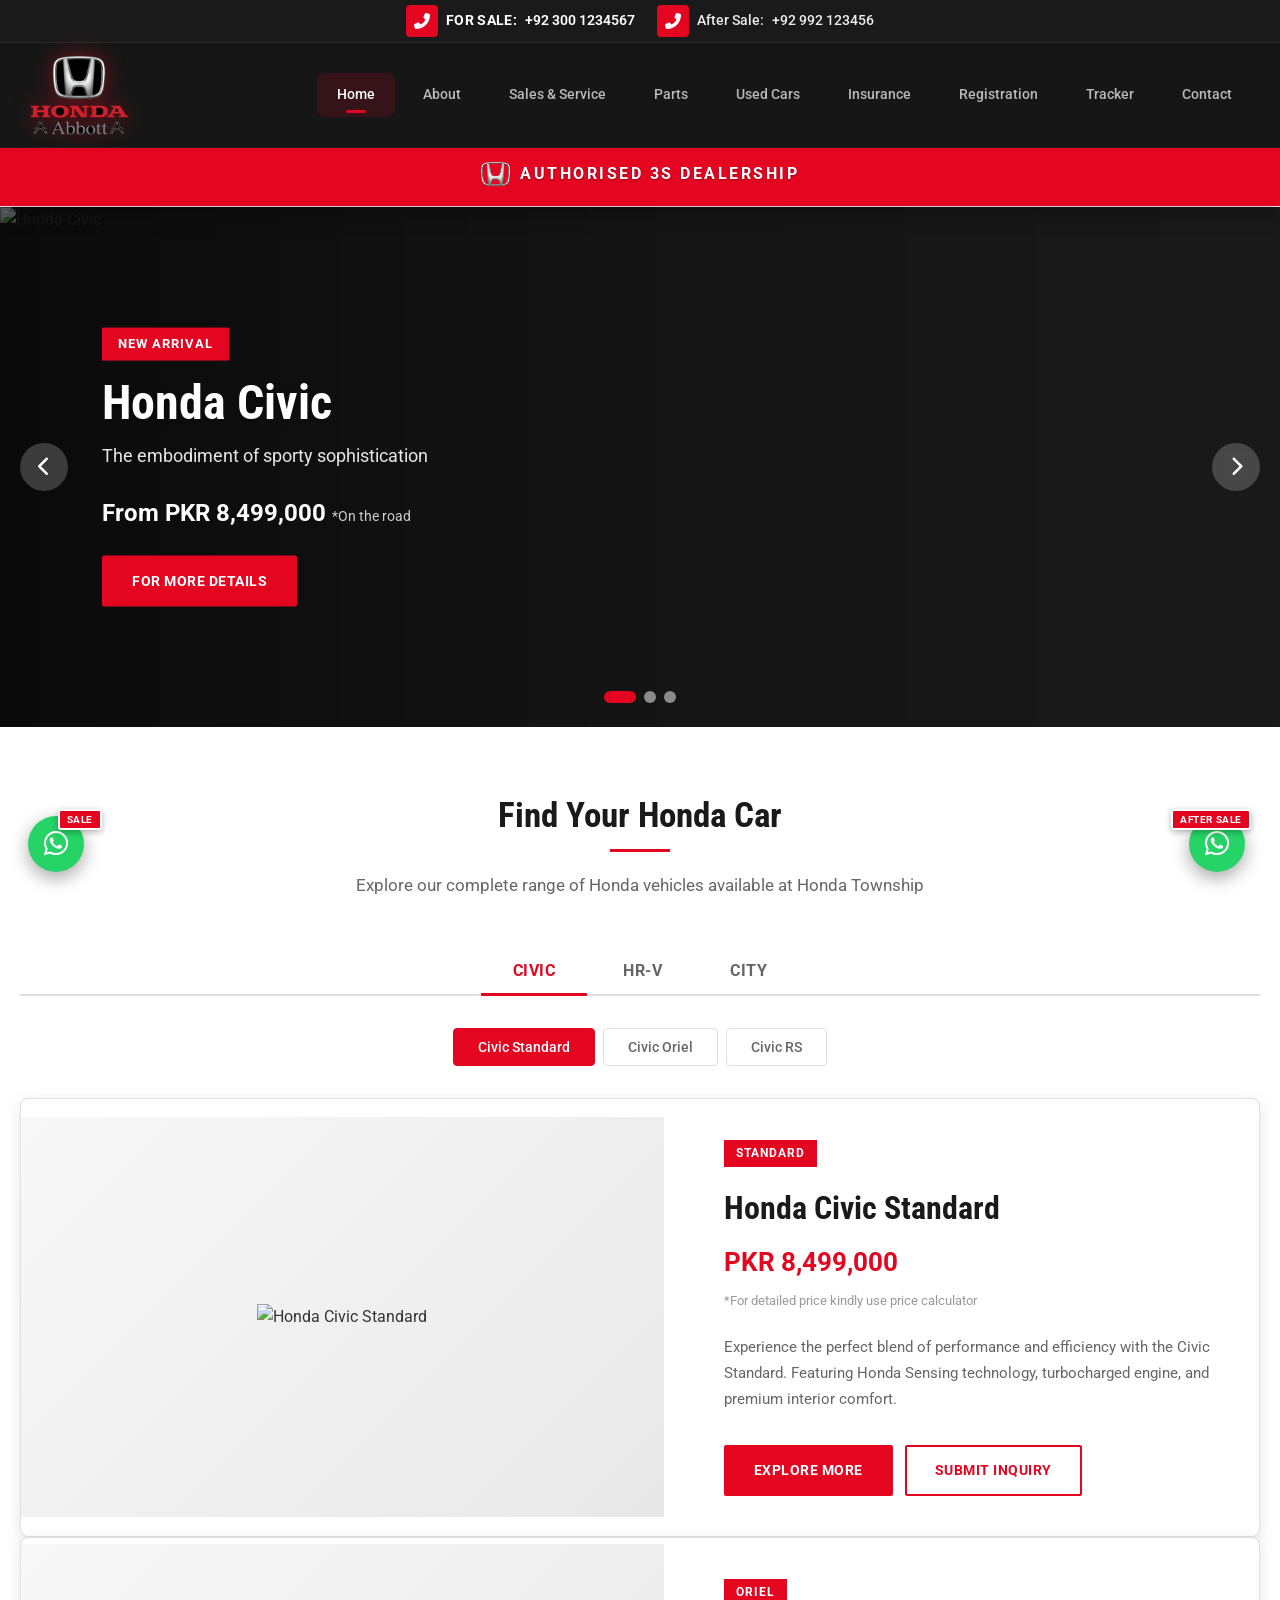
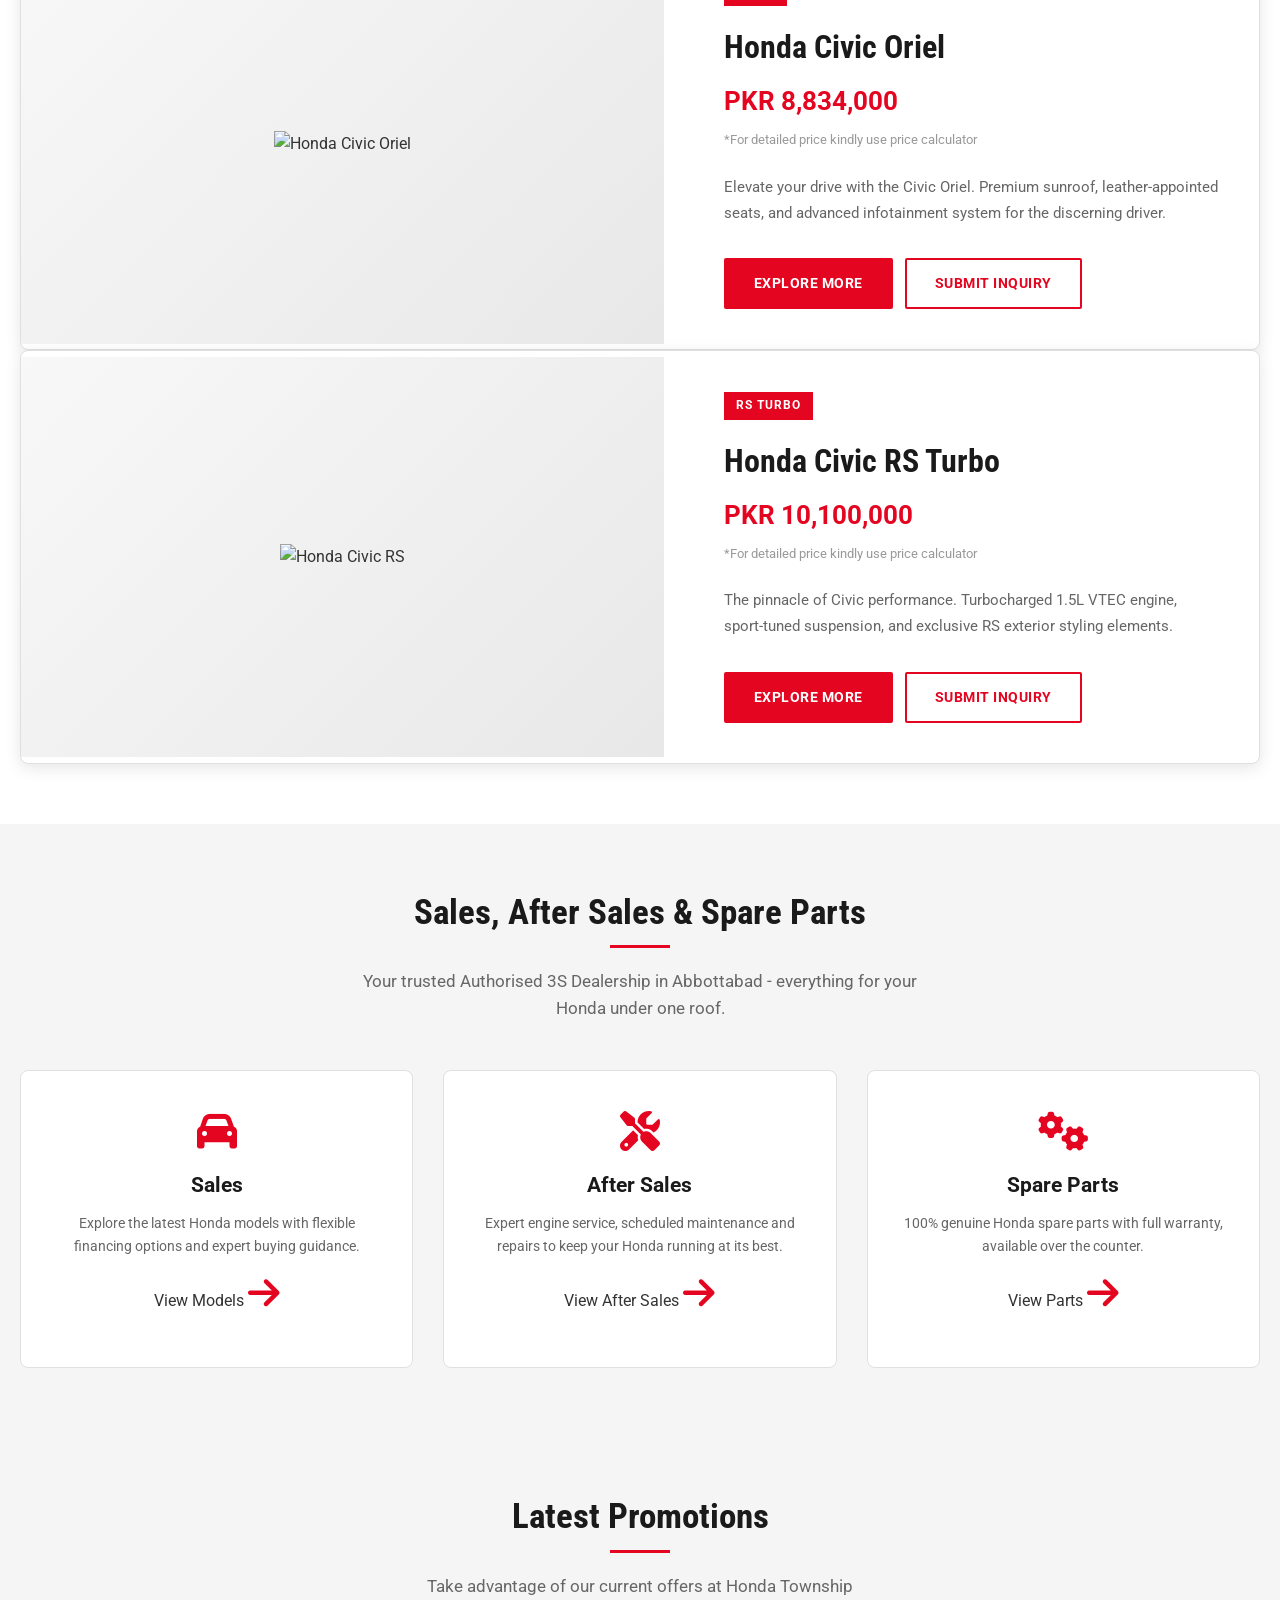
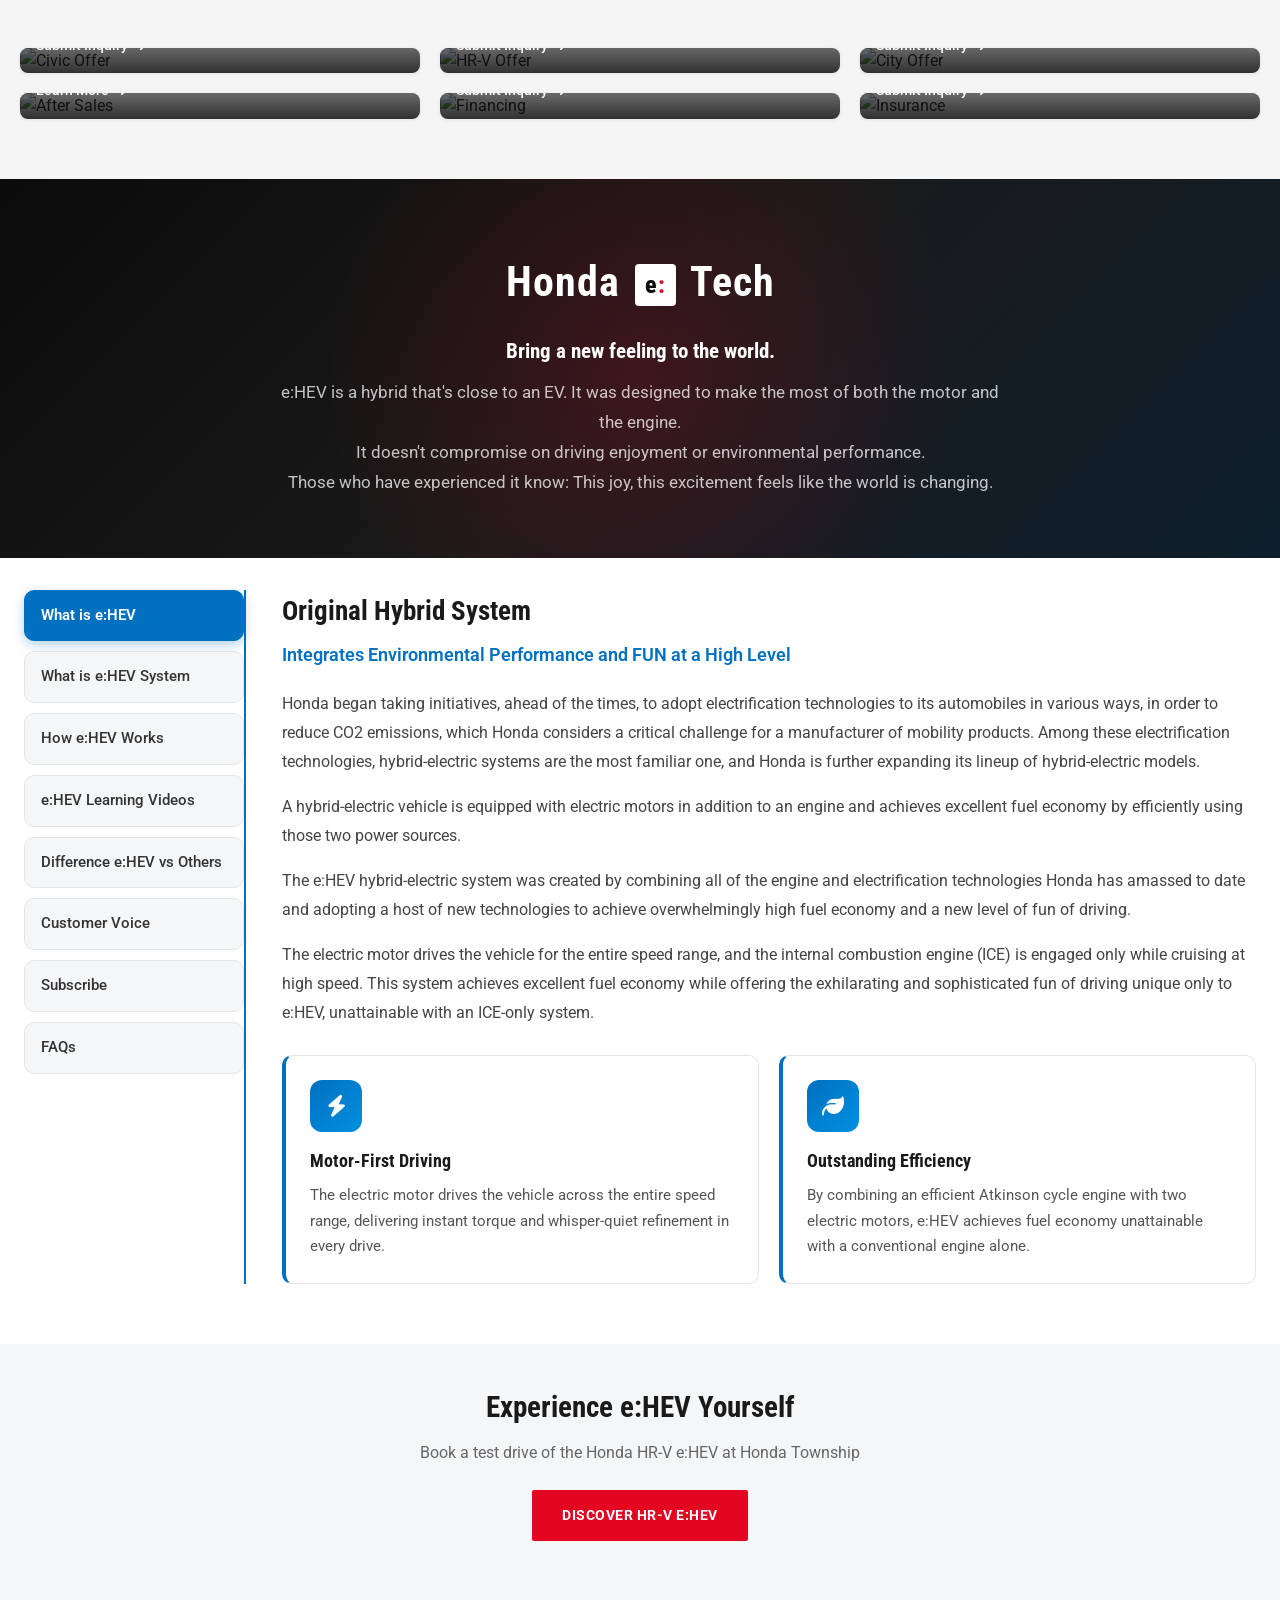
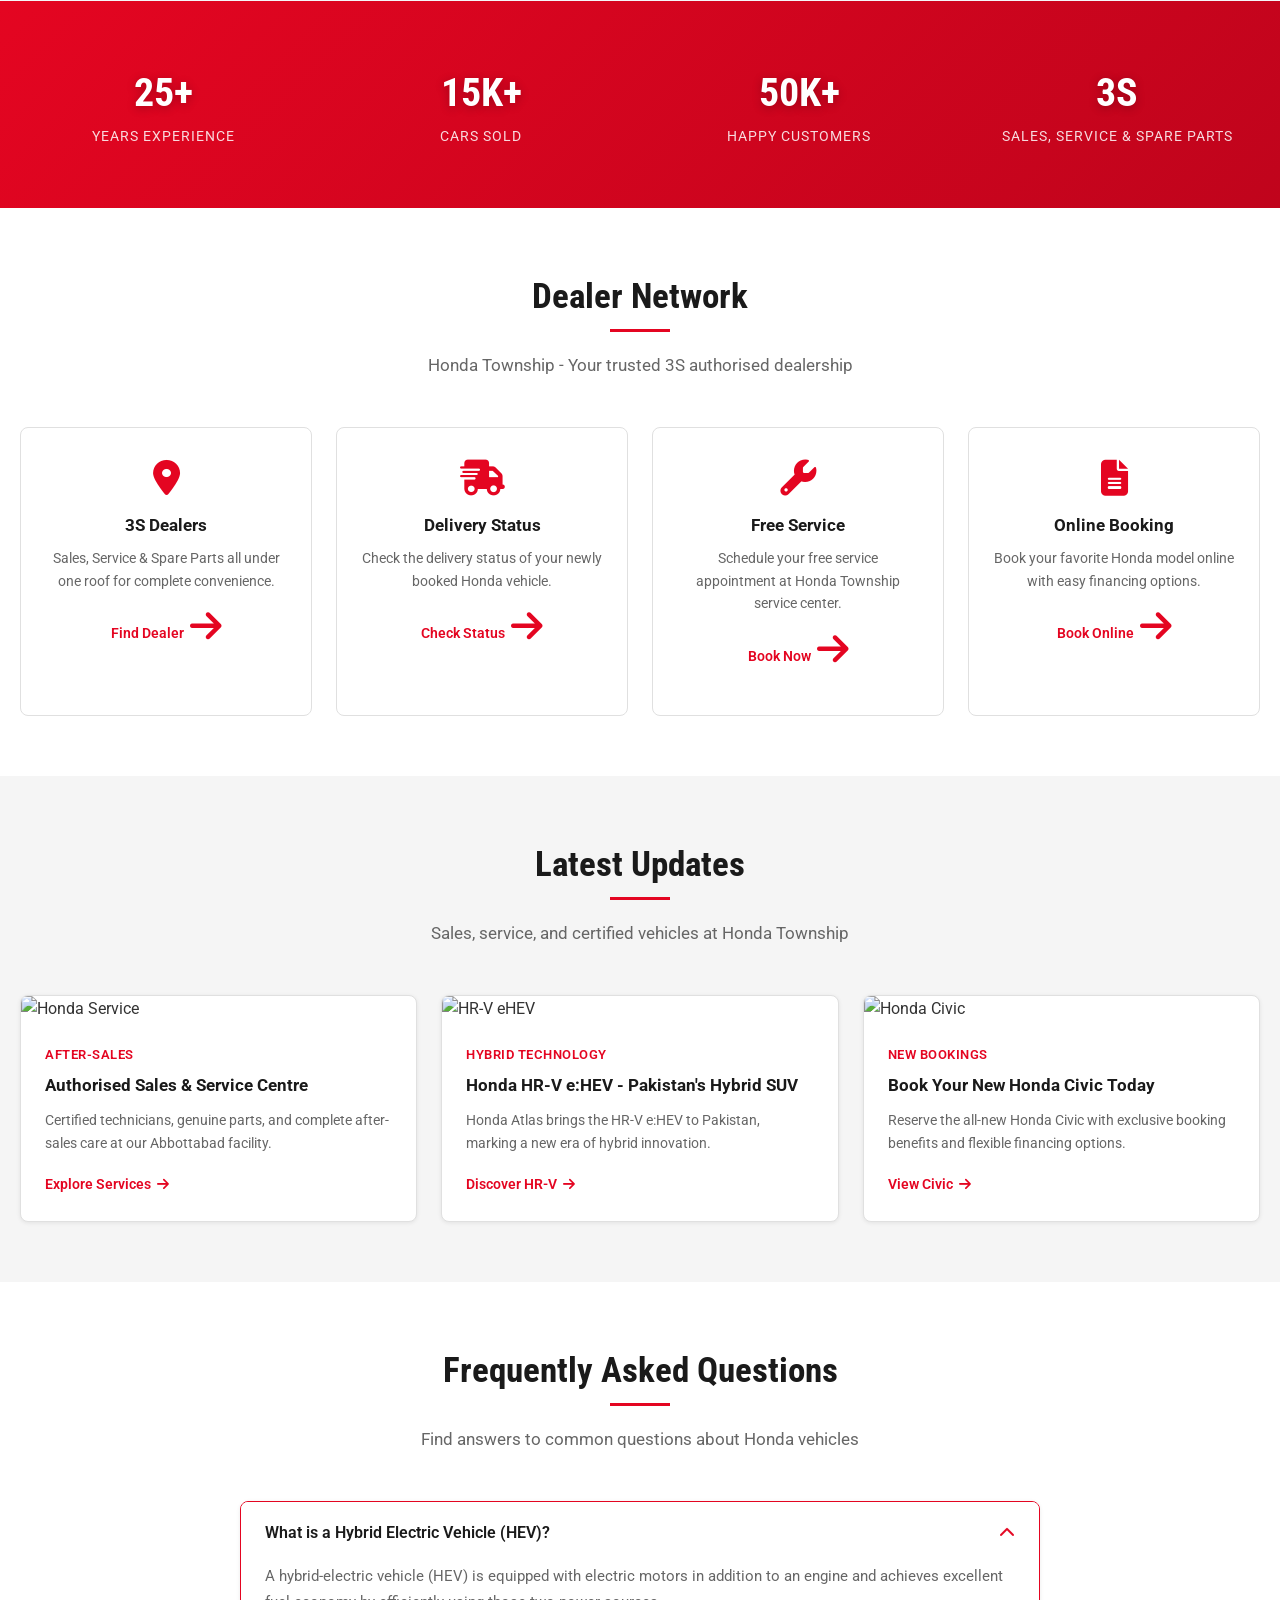
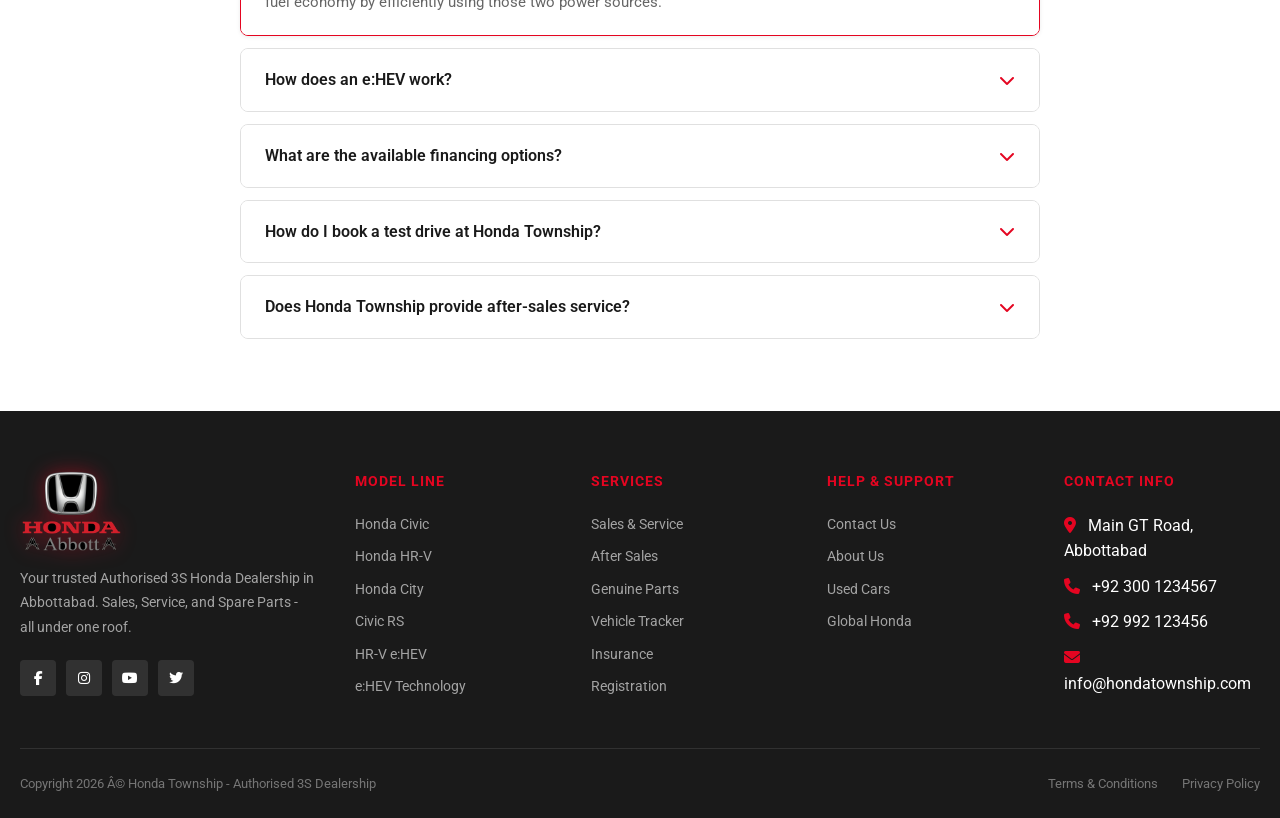
==== commit 18525dec: "Increase logo size to 80px with red glow highlight" ====
--- a/index.html
+++ b/index.html
@@ -1,4 +1,4 @@
-<!DOCTYPE html>
+﻿<!DOCTYPE html>
 <html lang="en">
 <head>
     <meta charset="UTF-8">
@@ -23,7 +23,7 @@
     <header id="header">
         <div class="header-inner">
             <a href="index.html" class="logo">
-                <img src="images/logo.png" alt="Honda Abbott" class="logo-img" style="height: 56px;">
+                <img src="images/logo.png" alt="Honda Abbott" class="logo-img">
             </a>
                         <nav id="nav">
                 <ul>
@@ -441,18 +441,18 @@
                 <p class="ehev-panel-title">Image of e:HEV System</p>
 
                 <div class="comp-tabs" id="compTabs">
-                    <button class="comp-tab active" data-comp="1">① Traction motor, Generator motor</button>
-                    <button class="comp-tab" data-comp="2">② Atkinson cycle DOHC engine</button>
-                    <button class="comp-tab" data-comp="3">③ Lock-up clutch</button>
-                    <button class="comp-tab" data-comp="4">④ Power Control Unit (PCU)</button>
-                    <button class="comp-tab" data-comp="5">⑤ Battery Pack</button>
+                    <button class="comp-tab active" data-comp="1">â‘  Traction motor, Generator motor</button>
+                    <button class="comp-tab" data-comp="2">â‘¡ Atkinson cycle DOHC engine</button>
+                    <button class="comp-tab" data-comp="3">â‘¢ Lock-up clutch</button>
+                    <button class="comp-tab" data-comp="4">â‘£ Power Control Unit (PCU)</button>
+                    <button class="comp-tab" data-comp="5">â‘¤ Battery Pack</button>
                 </div>
 
                 <div class="comp-stage">
                     <div class="comp-diagram">
                         <img src="https://images.unsplash.com/photo-1572471275438-6eb23850b175?w=900&q=85" alt="e:HEV System Diagram">
-                        <div class="comp-callout" data-pos="motor">① Traction motor, Generator motor</div>
-                        <div class="comp-callout" data-pos="engine">② Atkinson cycle DOHC engine</div>
+                        <div class="comp-callout" data-pos="motor">â‘  Traction motor, Generator motor</div>
+                        <div class="comp-callout" data-pos="engine">â‘¡ Atkinson cycle DOHC engine</div>
                         <div class="comp-marker" data-mark="1">1</div>
                         <div class="comp-marker" data-mark="2">2</div>
                         <div class="comp-marker" data-mark="3">3</div>
@@ -464,35 +464,35 @@
                         <div class="comp-detail-item active" data-comp="1">
                             <div class="comp-detail-thumb"><i class="fas fa-cogs"></i></div>
                             <div class="comp-detail-body">
-                                <h4>① Traction motor, Generator motor</h4>
+                                <h4>â‘  Traction motor, Generator motor</h4>
                                 <p>The Honda two-motor hybrid system consists of a traction motor and a generator motor, which efficiently convert engine output into electricity, supply power to drive the tires and charge the battery, while also regenerating electricity during deceleration. The traction motor uses a magnet which is free of heavy rare earth elements.</p>
                             </div>
                         </div>
                         <div class="comp-detail-item" data-comp="2">
                             <div class="comp-detail-thumb"><i class="fas fa-engine"></i></div>
                             <div class="comp-detail-body">
-                                <h4>② Atkinson cycle DOHC engine</h4>
+                                <h4>â‘¡ Atkinson cycle DOHC engine</h4>
                                 <p>This engine realizes a high-output Atkinson cycle with excellent thermal efficiency, converting every drop of fuel into maximum energy with minimal waste.</p>
                             </div>
                         </div>
                         <div class="comp-detail-item" data-comp="3">
                             <div class="comp-detail-thumb"><i class="fas fa-link"></i></div>
                             <div class="comp-detail-body">
-                                <h4>③ Lock-up clutch</h4>
+                                <h4>â‘¢ Lock-up clutch</h4>
                                 <p>During high-speed cruising, the system shifts into "engine drive mode," where the engine output shaft is directly connected to the wheels. With gear ratios suitable for high-speed driving, equivalent to the top gear in a manual transmission, the simple power transmission path maximizes the highly efficient operation of the Atkinson cycle.</p>
                             </div>
                         </div>
                         <div class="comp-detail-item" data-comp="4">
                             <div class="comp-detail-thumb"><i class="fas fa-microchip"></i></div>
                             <div class="comp-detail-body">
-                                <h4>④ Power Control Unit (PCU)</h4>
+                                <h4>â‘£ Power Control Unit (PCU)</h4>
                                 <p>The PCU consists of a power drive unit (PDU) that converts battery current to AC and a voltage control unit (VCU) that boosts the voltage to a maximum of 650V, based on the requirement by the traction motor. As a result of downsizing and an increase in efficient operation, the PCU fits inside the engine compartment.</p>
                             </div>
                         </div>
                         <div class="comp-detail-item" data-comp="5">
                             <div class="comp-detail-thumb"><i class="fas fa-battery-full"></i></div>
                             <div class="comp-detail-body">
-                                <h4>⑤ Battery Pack</h4>
+                                <h4>â‘¤ Battery Pack</h4>
                                 <p>Power unit that combines lithium-ion batteries with an ECU for control, which efficiently stores and outputs electricity, contributing greatly to fuel efficiency and driving performance.</p>
                             </div>
                         </div>
@@ -590,7 +590,7 @@
             <!-- 5. Difference e:HEV vs Others -->
             <section class="ehev-panel" id="difference">
                 <h2 class="ehev-section-title">The Difference Between e:HEV and Other Types of Hybrid-electric Systems</h2>
-                <p class="ehev-section-sub">An intelligent hybrid unique to Honda — combining the best of series and parallel systems</p>
+                <p class="ehev-section-sub">An intelligent hybrid unique to Honda â€” combining the best of series and parallel systems</p>
 
                 <div class="diff-grid">
                     <div class="diff-card">
@@ -622,7 +622,7 @@
                     <div class="diff-grid" style="margin-top: 0;">
                         <div style="padding: 16px; background: #fff; border-radius: 8px; border-left: 3px solid #0070c0;">
                             <strong style="color: #0070c0; display: block; margin-bottom: 6px;">Honda e:HEV</strong>
-                            <span style="color: #555; font-size: 0.94rem;">Self-charging — does not need to be plugged in. Charges itself through the engine and regenerative braking.</span>
+                            <span style="color: #555; font-size: 0.94rem;">Self-charging â€” does not need to be plugged in. Charges itself through the engine and regenerative braking.</span>
                         </div>
                         <div style="padding: 16px; background: #fff; border-radius: 8px; border-left: 3px solid #999;">
                             <strong style="color: #666; display: block; margin-bottom: 6px;">Plug-in Hybrid (PHEV)</strong>
@@ -642,7 +642,7 @@
                         <div class="voice-stars">
                             <i class="fas fa-star"></i><i class="fas fa-star"></i><i class="fas fa-star"></i><i class="fas fa-star"></i><i class="fas fa-star"></i>
                         </div>
-                        <p class="voice-text">The fuel economy is unbelievable. I'm getting nearly double the mileage I used to get with my old sedan, and the car is so quiet in city driving — it feels like an EV.</p>
+                        <p class="voice-text">The fuel economy is unbelievable. I'm getting nearly double the mileage I used to get with my old sedan, and the car is so quiet in city driving â€” it feels like an EV.</p>
                         <div class="voice-author">
                             <div class="voice-avatar">AK</div>
                             <div class="voice-meta">
@@ -655,7 +655,7 @@
                         <div class="voice-stars">
                             <i class="fas fa-star"></i><i class="fas fa-star"></i><i class="fas fa-star"></i><i class="fas fa-star"></i><i class="fas fa-star"></i>
                         </div>
-                        <p class="voice-text">I was worried about hybrid reliability, but Honda's system is incredibly smooth. The transition between modes is seamless — you barely notice it switching from motor to engine.</p>
+                        <p class="voice-text">I was worried about hybrid reliability, but Honda's system is incredibly smooth. The transition between modes is seamless â€” you barely notice it switching from motor to engine.</p>
                         <div class="voice-author">
                             <div class="voice-avatar">SR</div>
                             <div class="voice-meta">
@@ -949,7 +949,7 @@
             <div class="footer-grid">
                 <div class="footer-brand">
                     <a href="index.html" class="logo">
-                        <img src="images/logo.png" alt="Honda Abbott" class="logo-img" style="height: 56px;">
+                        <img src="images/logo.png" alt="Honda Abbott" class="logo-img">
                     </a>
                     <p>Your trusted Authorised 3S Honda Dealership in Abbottabad. Sales, Service, and Spare Parts - all under one roof.</p>
                     <div class="footer-social">
@@ -1001,7 +1001,7 @@
                 </div>
             </div>
             <div class="footer-bottom">
-                <p>Copyright 2026 © Honda Township - Authorised 3S Dealership</p>
+                <p>Copyright 2026 Â© Honda Township - Authorised 3S Dealership</p>
                 <div class="footer-bottom-links">
                     <a href="#">Terms &amp; Conditions</a>
                     <a href="#">Privacy Policy</a>
--- a/css/style.css
+++ b/css/style.css
@@ -160,7 +160,7 @@
     display: flex;
     align-items: center;
     justify-content: space-between;
-    padding: 14px 28px;
+    padding: 12px 28px;
     max-width: 1400px;
     margin: 0 auto;
 }
@@ -168,11 +168,19 @@
 .logo {
     display: flex;
     align-items: center;
-    gap: 12px;
+    gap: 14px;
 }
 
 .logo-img {
-    height: 44px;
+    height: 80px;
+    width: auto;
+    filter: drop-shadow(0 0 10px rgba(228, 5, 33, 0.45));
+    transition: transform 0.25s ease, filter 0.25s ease;
+}
+
+.logo:hover .logo-img {
+    transform: scale(1.06);
+    filter: drop-shadow(0 0 16px rgba(228, 5, 33, 0.7));
 }
 
 .logo-text {
@@ -1953,4 +1961,10 @@
     .tb-call-ic {
         display: none;
     }
+}
+
+@media (max-width: 768px) {
+    .logo-img {
+        height: 60px;
+    }
 }
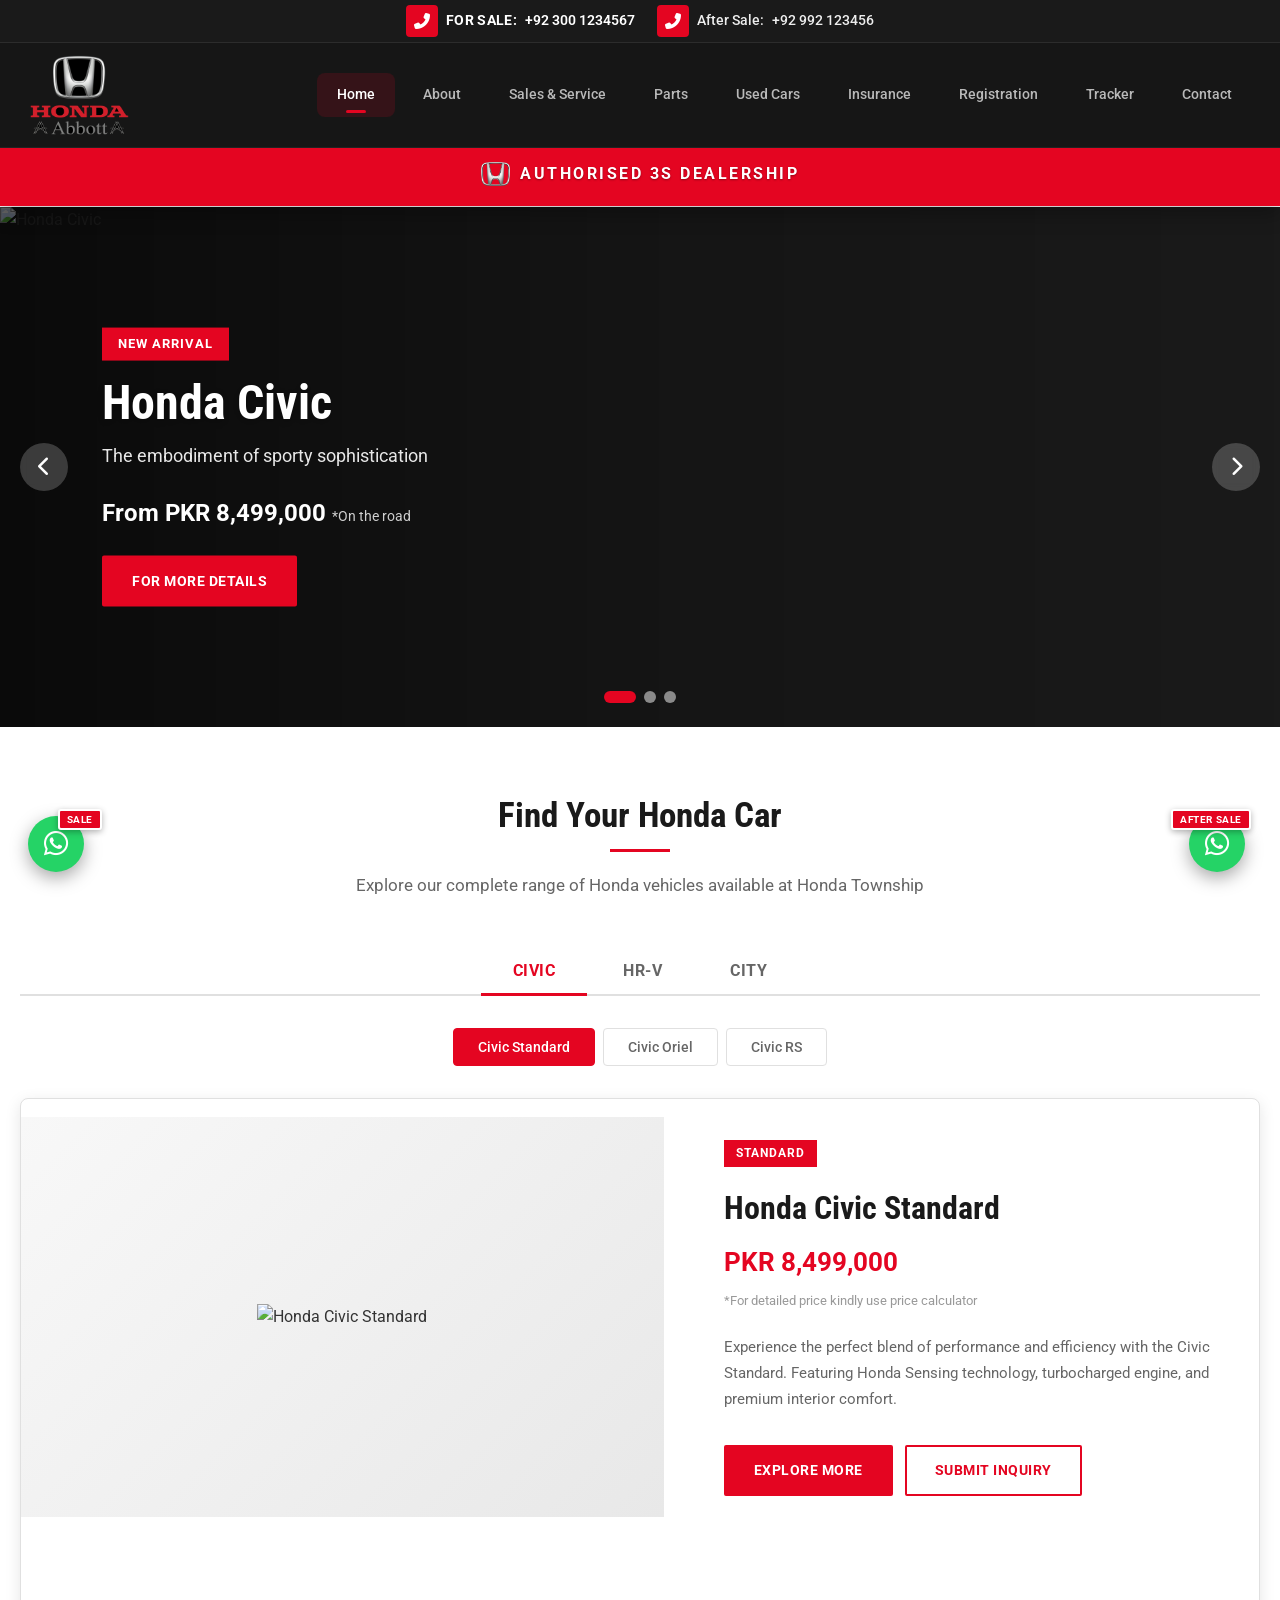
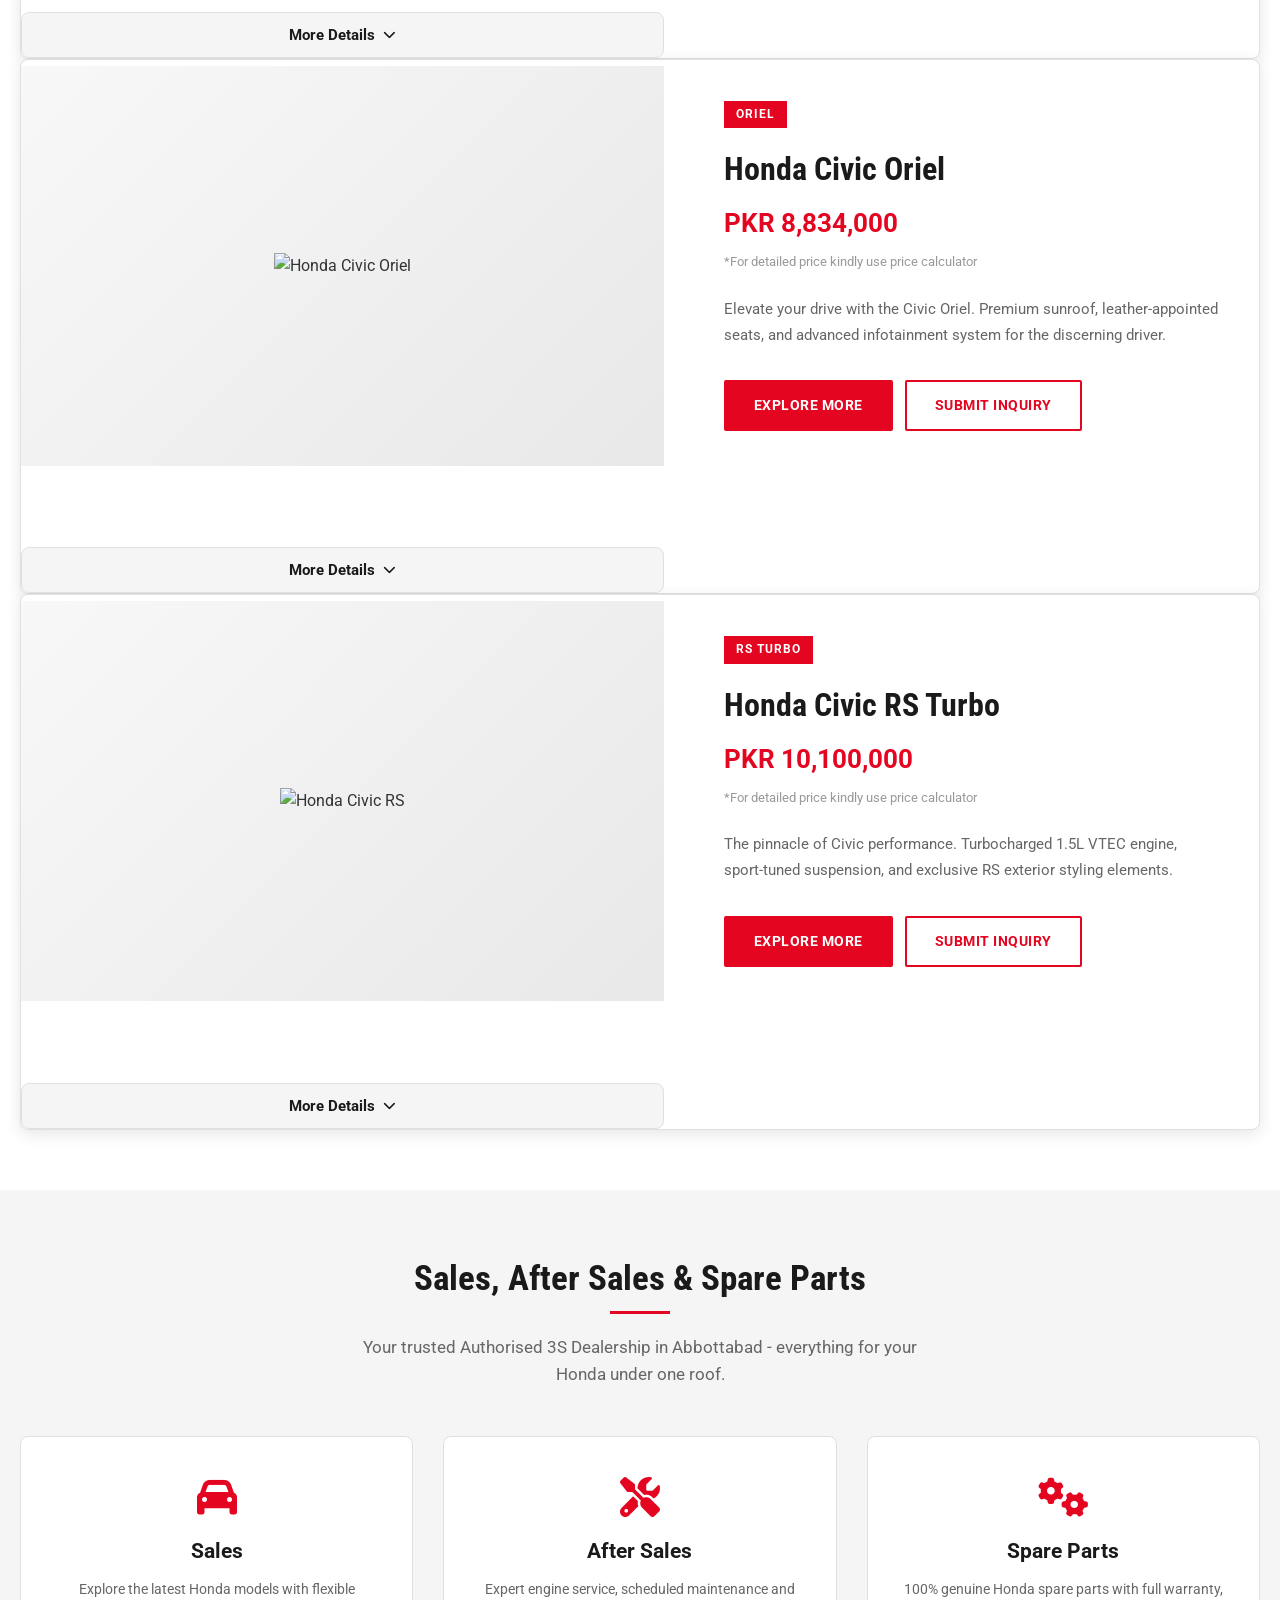
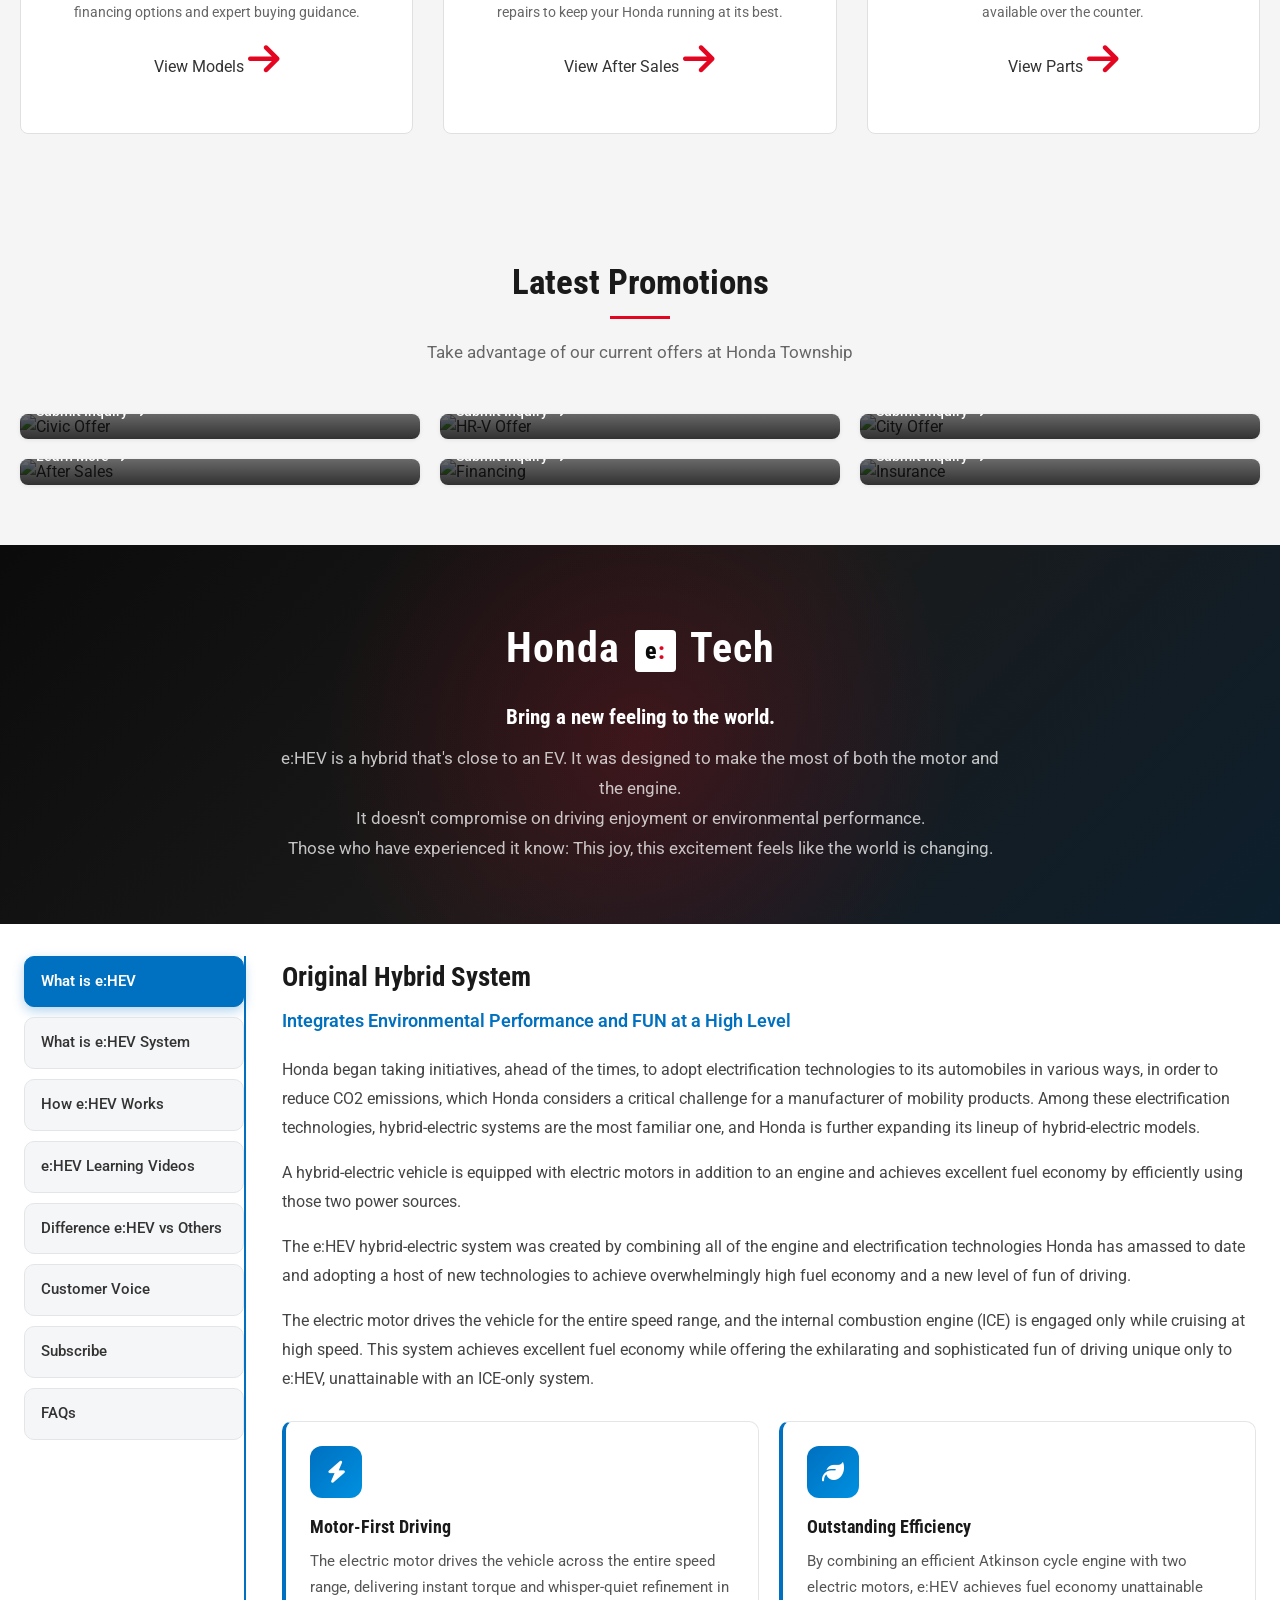
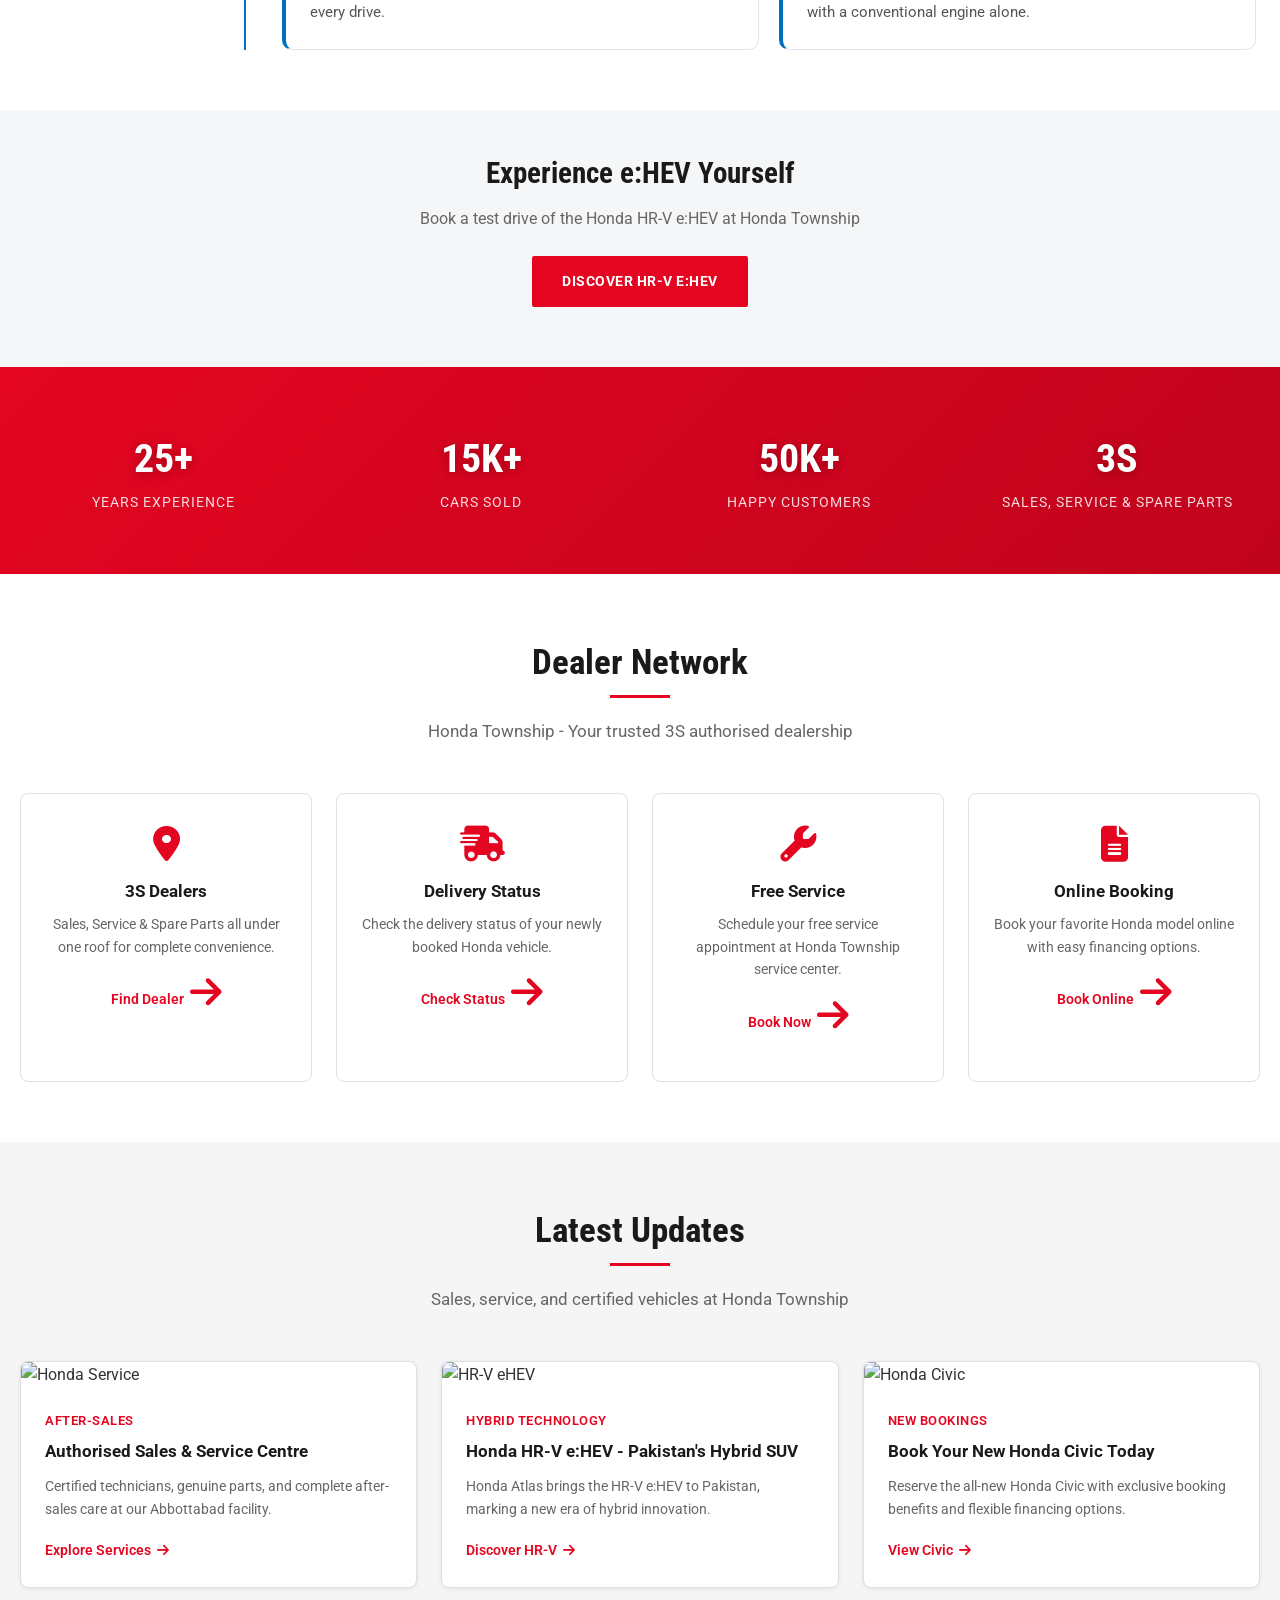
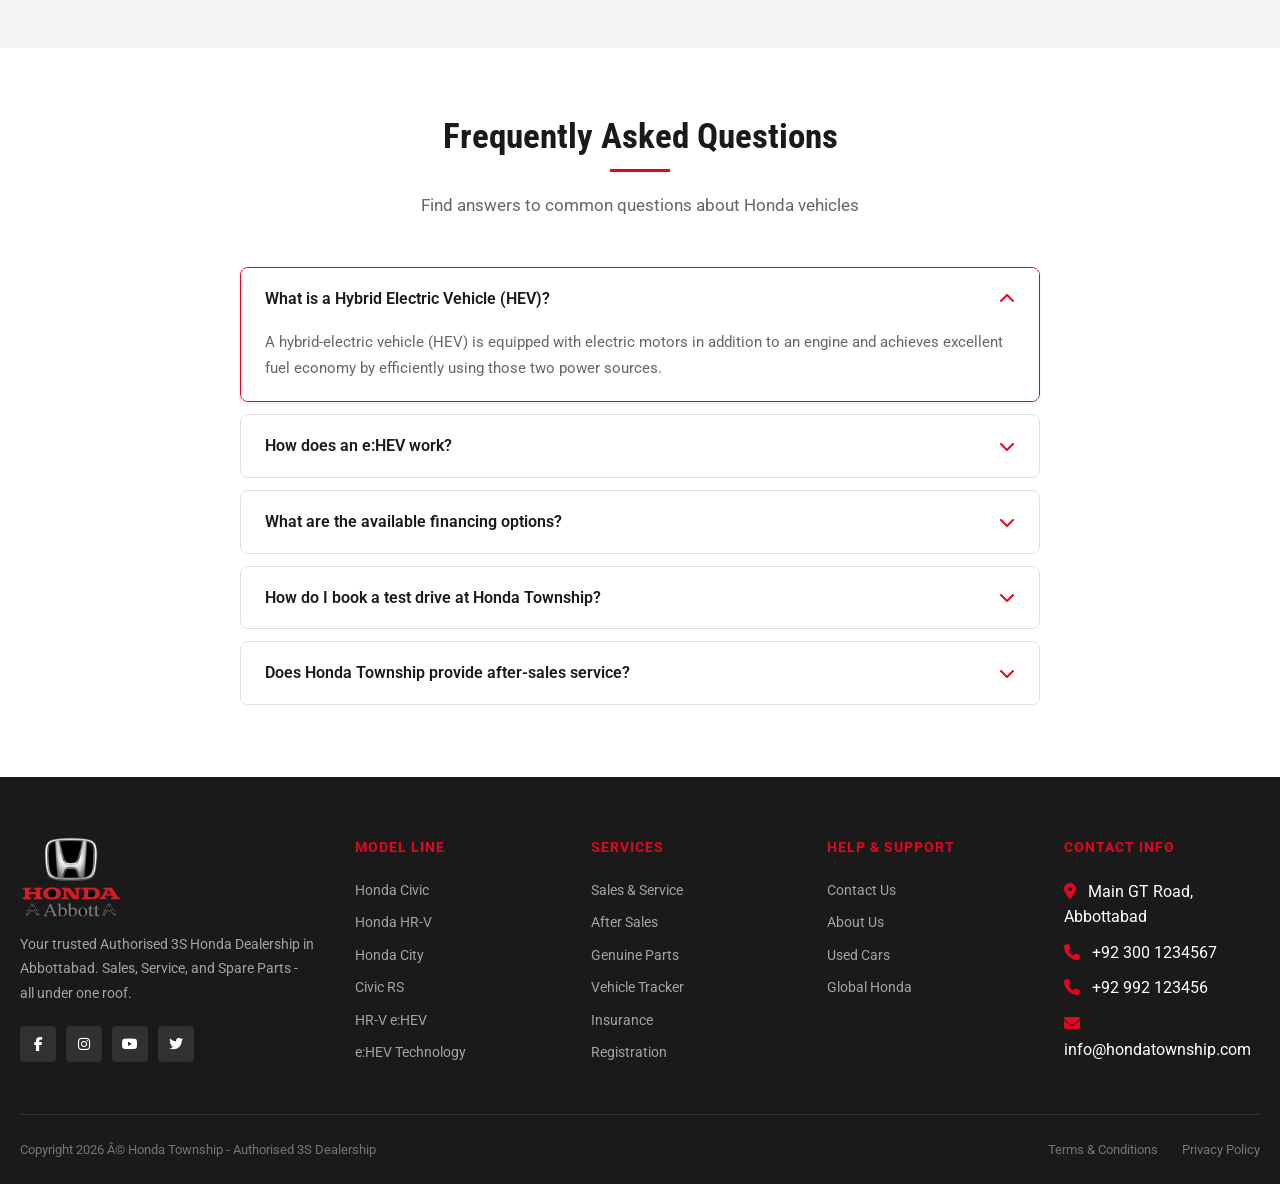
==== commit 4ba90102: "Add More Details expandable specs to all Sales tab car variants" ====
--- a/index.html
+++ b/index.html
@@ -147,7 +147,39 @@
                                 <a href="contact.html?car=Honda%20Civic%20Standard&variant=Standard&price=PKR%208%2C499%2C000" class="btn btn-outline-red">Submit Inquiry</a>
                             </div>
                         </div>
-                    </div>
+                                    <button type="button" class="details-toggle" aria-expanded="false" aria-controls="details-civic-standard">More Details <i class="fas fa-chevron-down"></i></button>
+                <div class="model-details" id="details-civic-standard">
+                    <h4>Honda Civic Standard - Full Specifications</h4>
+                    <div class="details-grid">
+                        <div class="details-col">
+                            <h5>Engine &amp; Transmission</h5>
+                            <ul class="details-list">
+                            <li><span class="dk">Engine</span><span class="dv">1.5L VTEC Turbo</span></li>
+                            <li><span class="dk">Transmission</span><span class="dv">CVT Automatic</span></li>
+                            <li><span class="dk">Power</span><span class="dv">182 HP / 240 Nm</span></li>
+                            <li><span class="dk">Fuel Economy</span><span class="dv">12-14 km/L</span></li>
+                            <li><span class="dk">Drive</span><span class="dv">FWD</span></li>
+                            <li><span class="dk">Fuel Type</span><span class="dv">Petrol</span></li>
+                            <li><span class="dk">Seating</span><span class="dv">5 Persons</span></li>
+                            <li><span class="dk">Warranty</span><span class="dv">3 Years / 100,000 km</span></li>
+                            </ul>
+                        </div>
+                        <div class="details-col">
+                            <h5>Key Features</h5>
+                            <ul class="details-feats">
+                            <li>Honda Sensing ADAS suite</li>
+                            <li>LED headlights with auto levelling</li>
+                            <li>8-inch touchscreen infotainment</li>
+                            <li>Push start with smart key</li>
+                            <li>Dual-zone climate control</li>
+                            <li>6 airbags + ABS + EBD</li>
+                            <li>Hill start assist</li>
+                            <li>Rear parking camera</li>
+                            </ul>
+                        </div>
+                    </div>
+                </div>
+                </div>
                 </div>
                 <div class="variant-display" id="civic-oriel">
                     <div class="model-card-main">
@@ -165,7 +197,40 @@
                                 <a href="contact.html?car=Honda%20Civic%20Oriel&variant=Oriel&price=PKR%208%2C834%2C000" class="btn btn-outline-red">Submit Inquiry</a>
                             </div>
                         </div>
-                    </div>
+                                    <button type="button" class="details-toggle" aria-expanded="false" aria-controls="details-civic-oriel">More Details <i class="fas fa-chevron-down"></i></button>
+                <div class="model-details" id="details-civic-oriel">
+                    <h4>Honda Civic Oriel - Full Specifications</h4>
+                    <div class="details-grid">
+                        <div class="details-col">
+                            <h5>Engine &amp; Transmission</h5>
+                            <ul class="details-list">
+                            <li><span class="dk">Engine</span><span class="dv">1.5L VTEC Turbo</span></li>
+                            <li><span class="dk">Transmission</span><span class="dv">CVT Automatic</span></li>
+                            <li><span class="dk">Power</span><span class="dv">182 HP / 240 Nm</span></li>
+                            <li><span class="dk">Fuel Economy</span><span class="dv">12-14 km/L</span></li>
+                            <li><span class="dk">Drive</span><span class="dv">FWD</span></li>
+                            <li><span class="dk">Fuel Type</span><span class="dv">Petrol</span></li>
+                            <li><span class="dk">Seating</span><span class="dv">5 Persons</span></li>
+                            <li><span class="dk">Warranty</span><span class="dv">3 Years / 100,000 km</span></li>
+                            </ul>
+                        </div>
+                        <div class="details-col">
+                            <h5>Key Features</h5>
+                            <ul class="details-feats">
+                            <li>Everything in Standard, plus:</li>
+                            <li>Electric sunroof</li>
+                            <li>Leather-appointed seats</li>
+                            <li>9-inch HD infotainment with navigation</li>
+                            <li>Wireless Apple CarPlay / Android Auto</li>
+                            <li>Wireless phone charger</li>
+                            <li>Paddle shifters</li>
+                            <li>LED fog lamps</li>
+                            <li>Side curtain airbags</li>
+                            </ul>
+                        </div>
+                    </div>
+                </div>
+                </div>
                 </div>
                 <div class="variant-display" id="civic-rs">
                     <div class="model-card-main">
@@ -183,7 +248,39 @@
                                 <a href="contact.html?car=Honda%20Civic%20RS%20Turbo&variant=RS%20Turbo&price=PKR%2010%2C100%2C000" class="btn btn-outline-red">Submit Inquiry</a>
                             </div>
                         </div>
-                    </div>
+                                    <button type="button" class="details-toggle" aria-expanded="false" aria-controls="details-civic-rs">More Details <i class="fas fa-chevron-down"></i></button>
+                <div class="model-details" id="details-civic-rs">
+                    <h4>Honda Civic RS Turbo - Full Specifications</h4>
+                    <div class="details-grid">
+                        <div class="details-col">
+                            <h5>Engine &amp; Transmission</h5>
+                            <ul class="details-list">
+                            <li><span class="dk">Engine</span><span class="dv">1.5L VTEC Turbo (RS)</span></li>
+                            <li><span class="dk">Transmission</span><span class="dv">CVT with Sport Mode</span></li>
+                            <li><span class="dk">Power</span><span class="dv">182 HP / 240 Nm</span></li>
+                            <li><span class="dk">Fuel Economy</span><span class="dv">11-13 km/L</span></li>
+                            <li><span class="dk">Drive</span><span class="dv">FWD</span></li>
+                            <li><span class="dk">Fuel Type</span><span class="dv">Petrol</span></li>
+                            <li><span class="dk">Seating</span><span class="dv">5 Persons</span></li>
+                            <li><span class="dk">Warranty</span><span class="dv">3 Years / 100,000 km</span></li>
+                            </ul>
+                        </div>
+                        <div class="details-col">
+                            <h5>Key Features</h5>
+                            <ul class="details-feats">
+                            <li>RS-exclusive sport exterior body kit</li>
+                            <li>18-inch alloy wheels</li>
+                            <li>Sport-tuned suspension</li>
+                            <li>Red ambient interior lighting</li>
+                            <li>Bose premium 12-speaker audio</li>
+                            <li>Full Honda Sensing suite</li>
+                            <li>Heated front seats</li>
+                            <li>Digital driver display</li>
+                            </ul>
+                        </div>
+                    </div>
+                </div>
+                </div>
                 </div>
             </div>
 
@@ -209,7 +306,39 @@
                                 <a href="contact.html?car=Honda%20HR-V%20VTI-S&variant=VTI-S&price=PKR%207%2C299%2C000" class="btn btn-outline-red">Submit Inquiry</a>
                             </div>
                         </div>
-                    </div>
+                                    <button type="button" class="details-toggle" aria-expanded="false" aria-controls="details-hrv-vtis">More Details <i class="fas fa-chevron-down"></i></button>
+                <div class="model-details" id="details-hrv-vtis">
+                    <h4>Honda HR-V VTI-S - Full Specifications</h4>
+                    <div class="details-grid">
+                        <div class="details-col">
+                            <h5>Engine &amp; Transmission</h5>
+                            <ul class="details-list">
+                            <li><span class="dk">Engine</span><span class="dv">1.5L i-VTEC</span></li>
+                            <li><span class="dk">Transmission</span><span class="dv">CVT Automatic</span></li>
+                            <li><span class="dk">Power</span><span class="dv">121 HP / 145 Nm</span></li>
+                            <li><span class="dk">Fuel Economy</span><span class="dv">14-16 km/L</span></li>
+                            <li><span class="dk">Drive</span><span class="dv">FWD</span></li>
+                            <li><span class="dk">Fuel Type</span><span class="dv">Petrol</span></li>
+                            <li><span class="dk">Seating</span><span class="dv">5 Persons</span></li>
+                            <li><span class="dk">Warranty</span><span class="dv">3 Years / 100,000 km</span></li>
+                            </ul>
+                        </div>
+                        <div class="details-col">
+                            <h5>Key Features</h5>
+                            <ul class="details-feats">
+                            <li>Honda Sensing safety suite</li>
+                            <li>Magic Seats (fold-up cargo modes)</li>
+                            <li>LED headlights and taillights</li>
+                            <li>8-inch Display Audio system</li>
+                            <li>Push start with smart key</li>
+                            <li>Dual-zone climate control</li>
+                            <li>6 airbags with ABS + EBD</li>
+                            <li>Hill descent control</li>
+                            </ul>
+                        </div>
+                    </div>
+                </div>
+                </div>
                 </div>
                 <div class="variant-display" id="hrv-ehev">
                     <div class="model-card-main">
@@ -227,7 +356,39 @@
                                 <a href="contact.html?car=Honda%20HR-V%20e%3AHEV&variant=e%3AHEV%20Hybrid&price=PKR%209%2C299%2C000" class="btn btn-outline-red">Submit Inquiry</a>
                             </div>
                         </div>
-                    </div>
+                                    <button type="button" class="details-toggle" aria-expanded="false" aria-controls="details-hrv-ehev">More Details <i class="fas fa-chevron-down"></i></button>
+                <div class="model-details" id="details-hrv-ehev">
+                    <h4>Honda HR-V e:HEV - Full Specifications</h4>
+                    <div class="details-grid">
+                        <div class="details-col">
+                            <h5>Engine &amp; Transmission</h5>
+                            <ul class="details-list">
+                            <li><span class="dk">Engine</span><span class="dv">1.5L Hybrid + 2 Electric Motors</span></li>
+                            <li><span class="dk">Transmission</span><span class="dv">e-CVT Hybrid</span></li>
+                            <li><span class="dk">Power</span><span class="dv">129 HP combined</span></li>
+                            <li><span class="dk">Fuel Economy</span><span class="dv">18-22 km/L (hybrid)</span></li>
+                            <li><span class="dk">Drive</span><span class="dv">FWD</span></li>
+                            <li><span class="dk">Fuel Type</span><span class="dv">Petrol + Electric Hybrid</span></li>
+                            <li><span class="dk">Seating</span><span class="dv">5 Persons</span></li>
+                            <li><span class="dk">Warranty</span><span class="dv">8 Years / 160,000 km (battery)</span></li>
+                            </ul>
+                        </div>
+                        <div class="details-col">
+                            <h5>Key Features</h5>
+                            <ul class="details-feats">
+                            <li>Two-motor hybrid powertrain</li>
+                            <li>EV / Hybrid / Engine drive modes</li>
+                            <li>Regenerative braking</li>
+                            <li>Honda Sensing ADAS suite</li>
+                            <li>9-inch HD infotainment</li>
+                            <li>Wireless Apple CarPlay / Android Auto</li>
+                            <li>Panoramic glass roof</li>
+                            <li>Hands-free power tailgate</li>
+                            </ul>
+                        </div>
+                    </div>
+                </div>
+                </div>
                 </div>
             </div>
 
@@ -254,7 +415,39 @@
                                 <a href="contact.html?car=Honda%20City%201.2LS&variant=1.2LS&price=PKR%204%2C737%2C000" class="btn btn-outline-red">Submit Inquiry</a>
                             </div>
                         </div>
-                    </div>
+                                    <button type="button" class="details-toggle" aria-expanded="false" aria-controls="details-city-12">More Details <i class="fas fa-chevron-down"></i></button>
+                <div class="model-details" id="details-city-12">
+                    <h4>Honda City 1.2LS - Full Specifications</h4>
+                    <div class="details-grid">
+                        <div class="details-col">
+                            <h5>Engine &amp; Transmission</h5>
+                            <ul class="details-list">
+                            <li><span class="dk">Engine</span><span class="dv">1.2L i-VTEC</span></li>
+                            <li><span class="dk">Transmission</span><span class="dv">CVT Automatic</span></li>
+                            <li><span class="dk">Power</span><span class="dv">90 HP / 110 Nm</span></li>
+                            <li><span class="dk">Fuel Economy</span><span class="dv">16-18 km/L</span></li>
+                            <li><span class="dk">Drive</span><span class="dv">FWD</span></li>
+                            <li><span class="dk">Fuel Type</span><span class="dv">Petrol</span></li>
+                            <li><span class="dk">Seating</span><span class="dv">5 Persons</span></li>
+                            <li><span class="dk">Warranty</span><span class="dv">3 Years / 100,000 km</span></li>
+                            </ul>
+                        </div>
+                        <div class="details-col">
+                            <h5>Key Features</h5>
+                            <ul class="details-feats">
+                            <li>Fuel-efficient 1.2L engine</li>
+                            <li>CVT automatic transmission</li>
+                            <li>Power steering with tilt adjustment</li>
+                            <li>Front power windows</li>
+                            <li>Dual airbags + ABS</li>
+                            <li>Rear parking sensors</li>
+                            <li>Audio system with Bluetooth</li>
+                            <li>ECO driving indicator</li>
+                            </ul>
+                        </div>
+                    </div>
+                </div>
+                </div>
                 </div>
                 <div class="variant-display" id="city-aspire">
                     <div class="model-card-main">
@@ -272,7 +465,39 @@
                                 <a href="contact.html?car=Honda%20City%20Aspire%201.5LAS&variant=Aspire%201.5LAS&price=PKR%206%2C069%2C000" class="btn btn-outline-red">Submit Inquiry</a>
                             </div>
                         </div>
-                    </div>
+                                    <button type="button" class="details-toggle" aria-expanded="false" aria-controls="details-city-aspire">More Details <i class="fas fa-chevron-down"></i></button>
+                <div class="model-details" id="details-city-aspire">
+                    <h4>Honda City Aspire 1.5LAS - Full Specifications</h4>
+                    <div class="details-grid">
+                        <div class="details-col">
+                            <h5>Engine &amp; Transmission</h5>
+                            <ul class="details-list">
+                            <li><span class="dk">Engine</span><span class="dv">1.5L i-VTEC</span></li>
+                            <li><span class="dk">Transmission</span><span class="dv">CVT Automatic</span></li>
+                            <li><span class="dk">Power</span><span class="dv">121 HP / 145 Nm</span></li>
+                            <li><span class="dk">Fuel Economy</span><span class="dv">14-16 km/L</span></li>
+                            <li><span class="dk">Drive</span><span class="dv">FWD</span></li>
+                            <li><span class="dk">Fuel Type</span><span class="dv">Petrol</span></li>
+                            <li><span class="dk">Seating</span><span class="dv">5 Persons</span></li>
+                            <li><span class="dk">Warranty</span><span class="dv">3 Years / 100,000 km</span></li>
+                            </ul>
+                        </div>
+                        <div class="details-col">
+                            <h5>Key Features</h5>
+                            <ul class="details-feats">
+                            <li>More powerful 1.5L engine</li>
+                            <li>LED headlights</li>
+                            <li>Push start with smart key</li>
+                            <li>8-inch touchscreen infotainment</li>
+                            <li>Rear camera</li>
+                            <li>Cruise control</li>
+                            <li>Alloy wheels</li>
+                            <li>Fog lamps</li>
+                            </ul>
+                        </div>
+                    </div>
+                </div>
+                </div>
                 </div>
                 <div class="variant-display" id="city-aspire-s">
                     <div class="model-card-main">
@@ -290,7 +515,39 @@
                                 <a href="contact.html?car=Honda%20City%20Aspire%20S%201.5LAS%20CVT&variant=Aspire%20S%201.5LAS&price=PKR%206%2C149%2C000" class="btn btn-outline-red">Submit Inquiry</a>
                             </div>
                         </div>
-                    </div>
+                                    <button type="button" class="details-toggle" aria-expanded="false" aria-controls="details-city-aspire-s">More Details <i class="fas fa-chevron-down"></i></button>
+                <div class="model-details" id="details-city-aspire-s">
+                    <h4>Honda City Aspire S 1.5LAS CVT - Full Specifications</h4>
+                    <div class="details-grid">
+                        <div class="details-col">
+                            <h5>Engine &amp; Transmission</h5>
+                            <ul class="details-list">
+                            <li><span class="dk">Engine</span><span class="dv">1.5L i-VTEC</span></li>
+                            <li><span class="dk">Transmission</span><span class="dv">CVT with Sport Mode</span></li>
+                            <li><span class="dk">Power</span><span class="dv">121 HP / 145 Nm</span></li>
+                            <li><span class="dk">Fuel Economy</span><span class="dv">14-15 km/L</span></li>
+                            <li><span class="dk">Drive</span><span class="dv">FWD</span></li>
+                            <li><span class="dk">Fuel Type</span><span class="dv">Petrol</span></li>
+                            <li><span class="dk">Seating</span><span class="dv">5 Persons</span></li>
+                            <li><span class="dk">Warranty</span><span class="dv">3 Years / 100,000 km</span></li>
+                            </ul>
+                        </div>
+                        <div class="details-col">
+                            <h5>Key Features</h5>
+                            <ul class="details-feats">
+                            <li>Honda Sensing ADAS suite</li>
+                            <li>Electric sunroof</li>
+                            <li>Leather-appointed seats</li>
+                            <li>9-inch HD infotainment</li>
+                            <li>Wireless Apple CarPlay / Android Auto</li>
+                            <li>Paddle shifters</li>
+                            <li>LED fog lamps + signature LEDs</li>
+                            <li>6 airbags with side curtain</li>
+                            </ul>
+                        </div>
+                    </div>
+                </div>
+                </div>
                 </div>
             </div>
         </div>
--- a/css/style.css
+++ b/css/style.css
@@ -174,13 +174,11 @@
 .logo-img {
     height: 80px;
     width: auto;
-    filter: drop-shadow(0 0 10px rgba(228, 5, 33, 0.45));
-    transition: transform 0.25s ease, filter 0.25s ease;
+    transition: transform 0.25s ease;
 }
 
 .logo:hover .logo-img {
     transform: scale(1.06);
-    filter: drop-shadow(0 0 16px rgba(228, 5, 33, 0.7));
 }
 
 .logo-text {
@@ -1967,4 +1965,138 @@
     .logo-img {
         height: 60px;
     }
-}+}
+/* Model details (More Details expand) */
+.details-toggle {
+    display: flex;
+    align-items: center;
+    justify-content: center;
+    gap: 8px;
+    width: 100%;
+    margin-top: 16px;
+    padding: 13px 16px;
+    background: var(--honda-light, #f5f5f5);
+    border: 1px solid #e0e0e0;
+    border-radius: 8px;
+    font-family: inherit;
+    font-size: 0.95rem;
+    font-weight: 700;
+    color: var(--honda-black, #111);
+    cursor: pointer;
+    transition: background 0.2s ease, color 0.2s ease, border-color 0.2s ease;
+}
+
+.details-toggle:hover,
+.details-toggle:focus-visible {
+    background: rgba(228, 5, 33, 0.06);
+    border-color: var(--honda-red);
+    color: var(--honda-red);
+    outline: none;
+}
+
+.details-toggle i {
+    font-size: 0.8rem;
+    transition: transform 0.25s ease;
+}
+
+.details-toggle.open i {
+    transform: rotate(180deg);
+}
+
+.model-details {
+    display: none;
+    margin-top: 16px;
+    padding: 26px 24px;
+    background: #fafafa;
+    border: 1px solid #ececec;
+    border-radius: 12px;
+    text-align: left;
+}
+
+.model-details.open {
+    display: block;
+}
+
+.model-details > h4 {
+    font-family: 'Roboto Condensed', sans-serif;
+    font-size: 1.15rem;
+    color: var(--honda-red);
+    margin-bottom: 18px;
+    padding-bottom: 10px;
+    border-bottom: 2px solid var(--honda-red);
+}
+
+.details-grid {
+    display: grid;
+    grid-template-columns: repeat(auto-fit, minmax(240px, 1fr));
+    gap: 22px;
+}
+
+.details-col h5 {
+    font-family: 'Roboto Condensed', sans-serif;
+    font-size: 0.95rem;
+    text-transform: uppercase;
+    letter-spacing: 0.5px;
+    color: #333;
+    margin-bottom: 10px;
+}
+
+.details-list {
+    list-style: none;
+    padding: 0;
+    margin: 0;
+}
+
+.details-list li {
+    display: flex;
+    justify-content: space-between;
+    gap: 12px;
+    padding: 7px 0;
+    border-bottom: 1px dashed #e2e2e2;
+    font-size: 0.88rem;
+}
+
+.details-list li:last-child {
+    border-bottom: none;
+}
+
+.details-list li .dk {
+    color: #666;
+    flex-shrink: 0;
+}
+
+.details-list li .dv {
+    font-weight: 600;
+    color: #111;
+    text-align: right;
+}
+
+.details-feats {
+    list-style: none;
+    padding: 0;
+    margin: 0;
+}
+
+.details-feats li {
+    position: relative;
+    padding: 5px 0 5px 22px;
+    font-size: 0.88rem;
+    color: #333;
+}
+
+.details-feats li::before {
+    content: '\f00c';
+    font-family: 'Font Awesome 6 Free';
+    font-weight: 900;
+    position: absolute;
+    left: 0;
+    top: 5px;
+    color: var(--honda-red);
+    font-size: 0.75rem;
+}
+
+@media (max-width: 560px) {
+    .model-details {
+        padding: 18px 14px;
+    }
+}
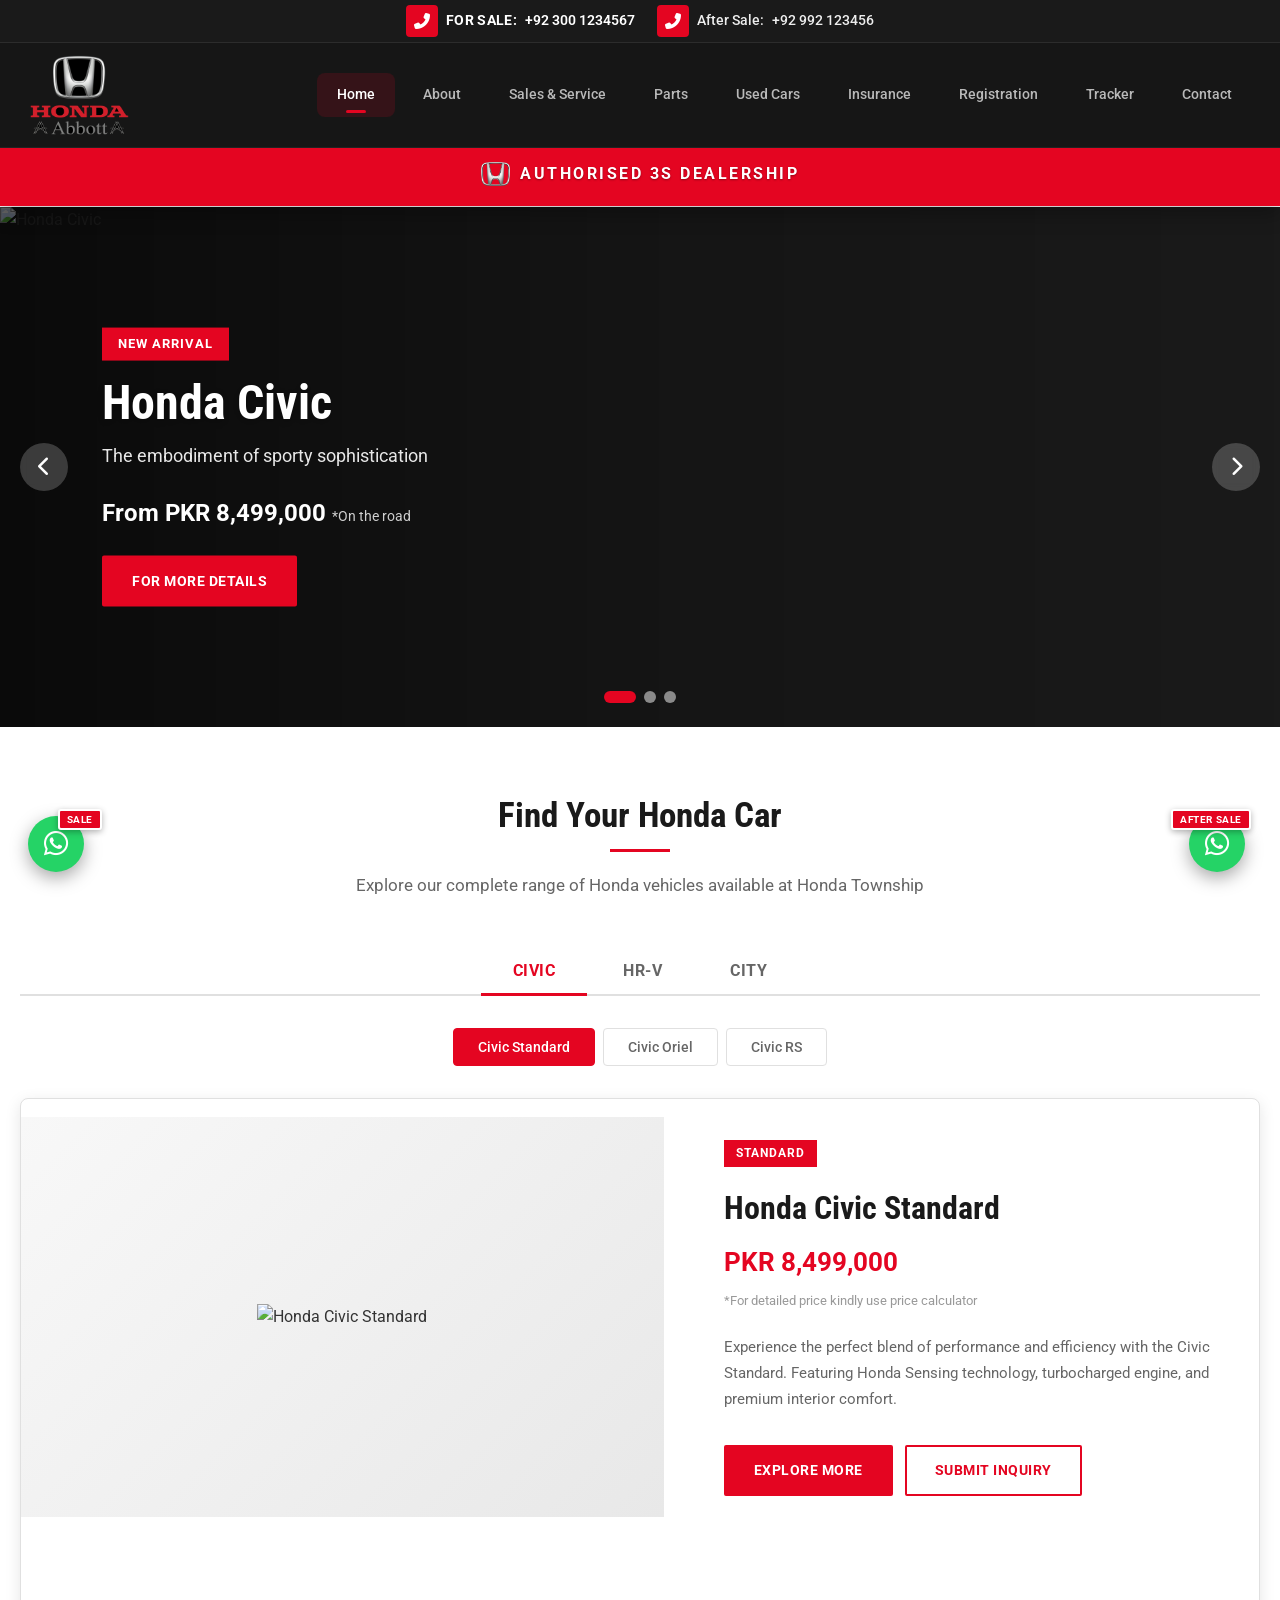
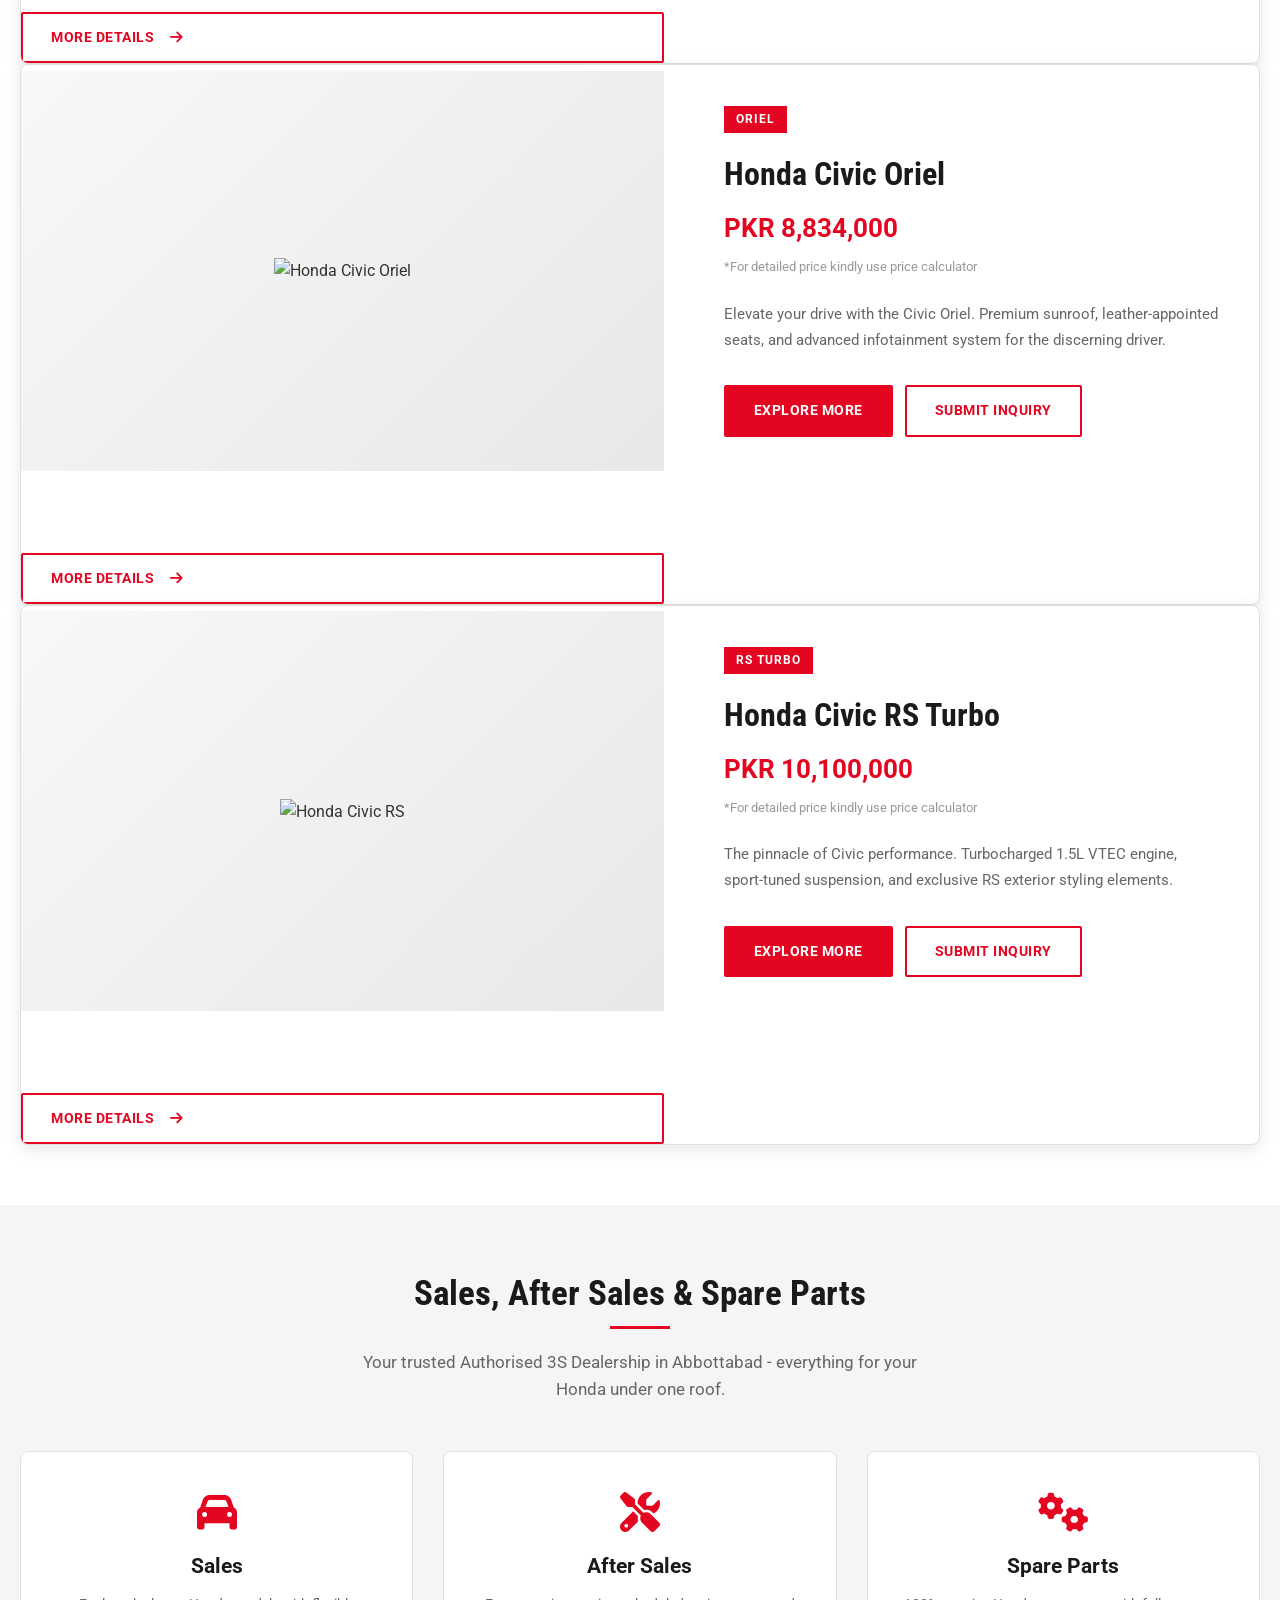
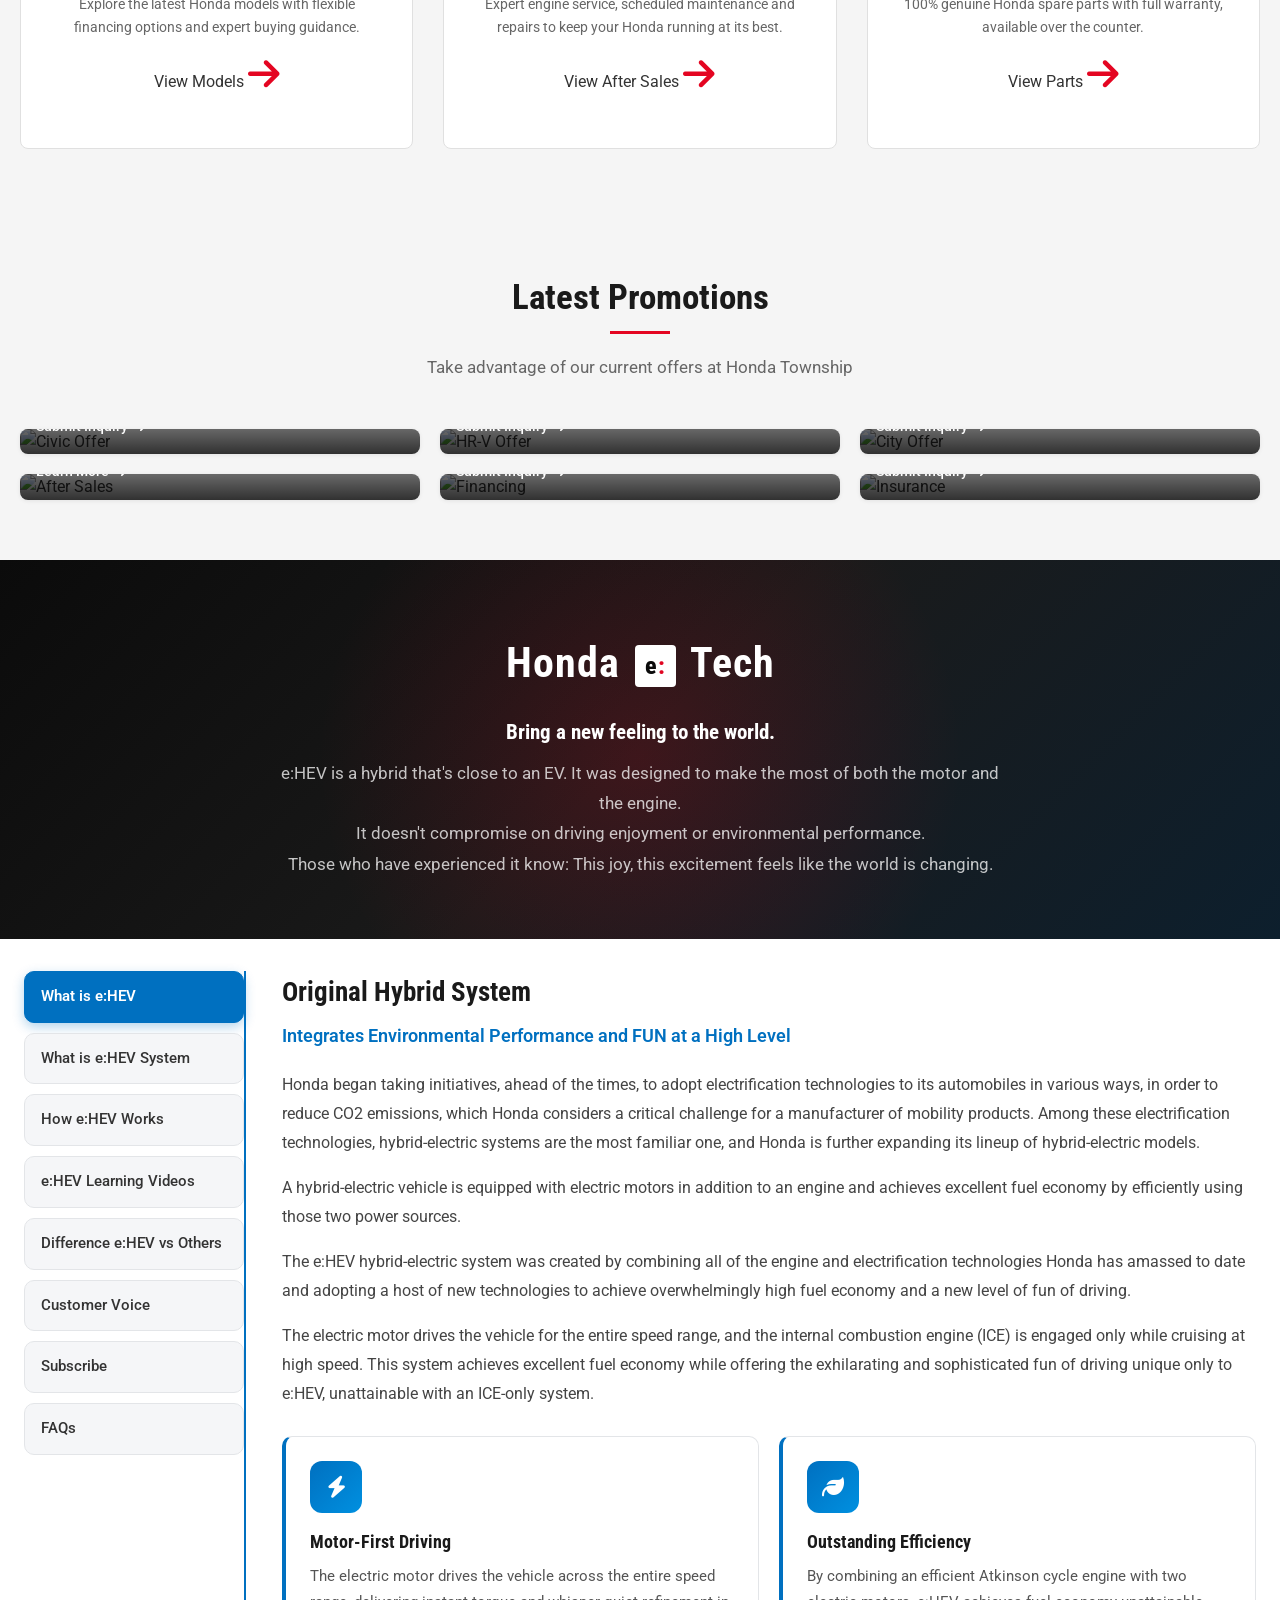
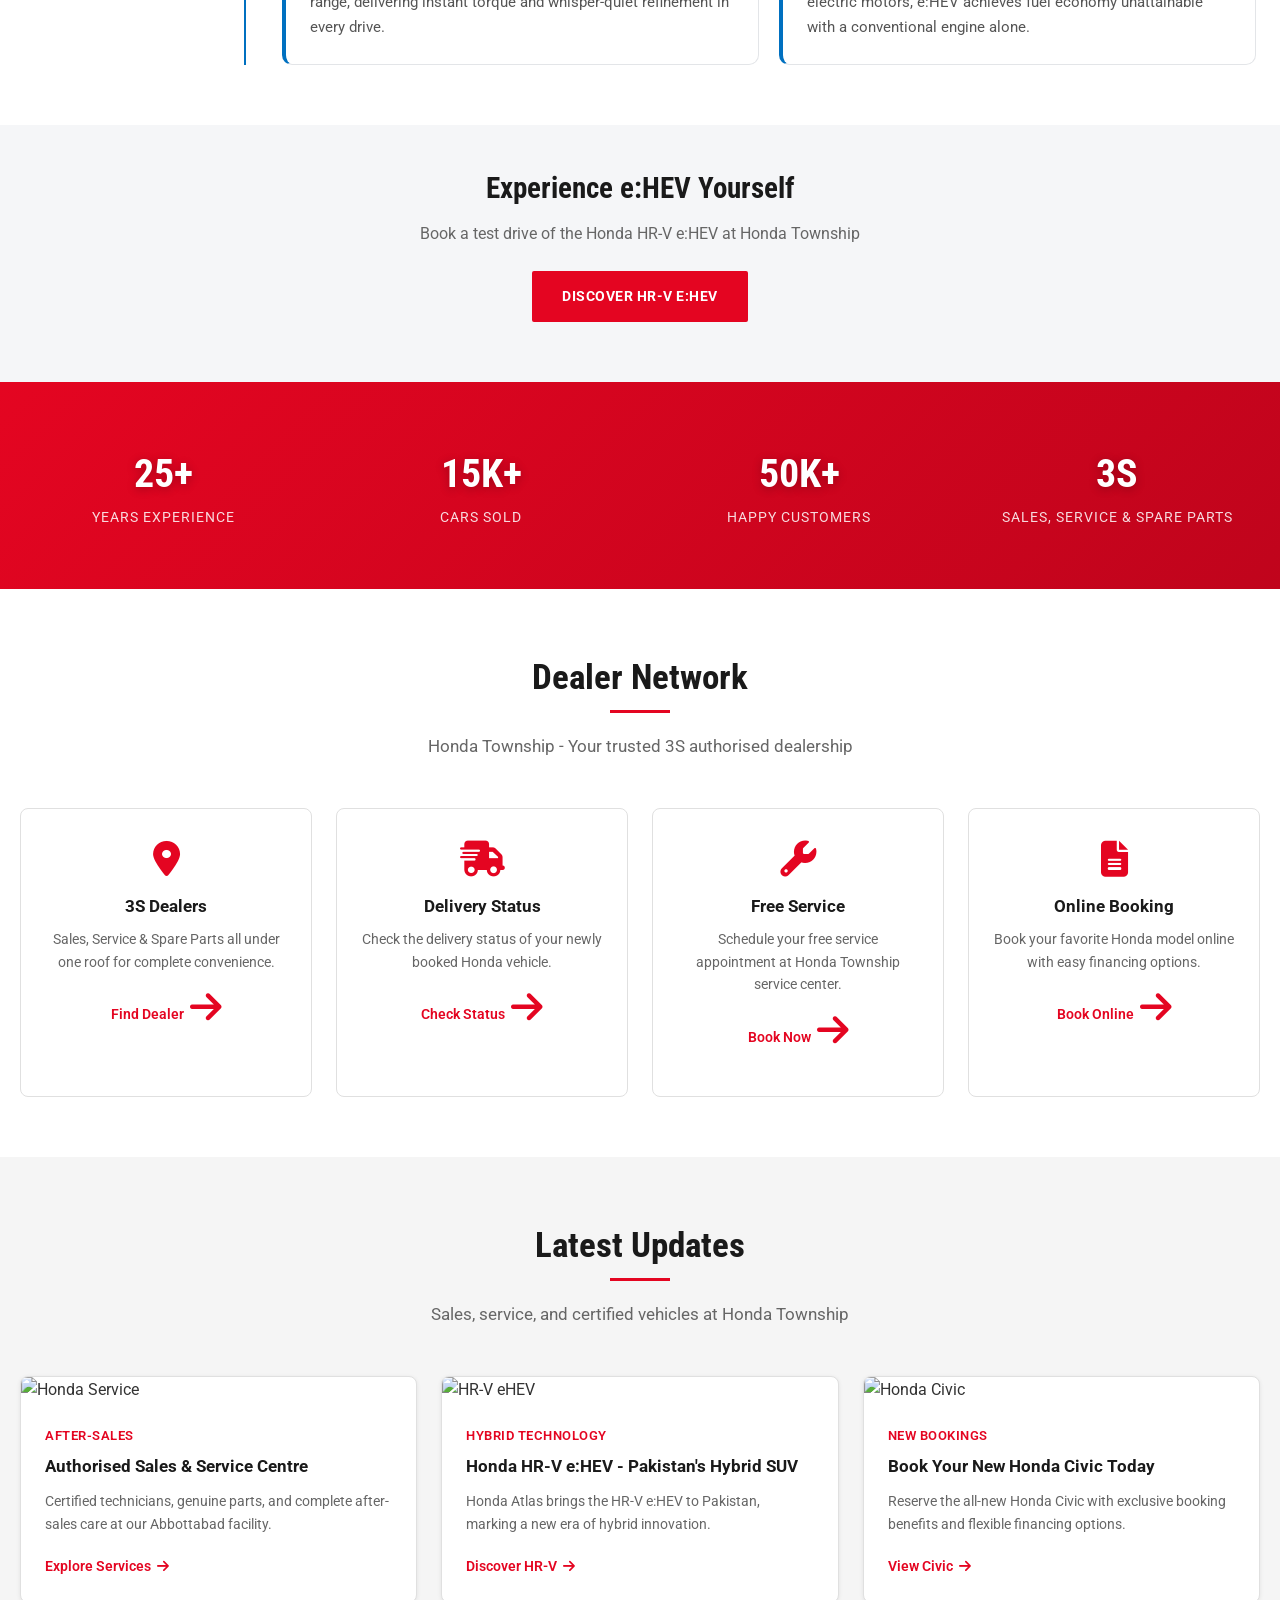
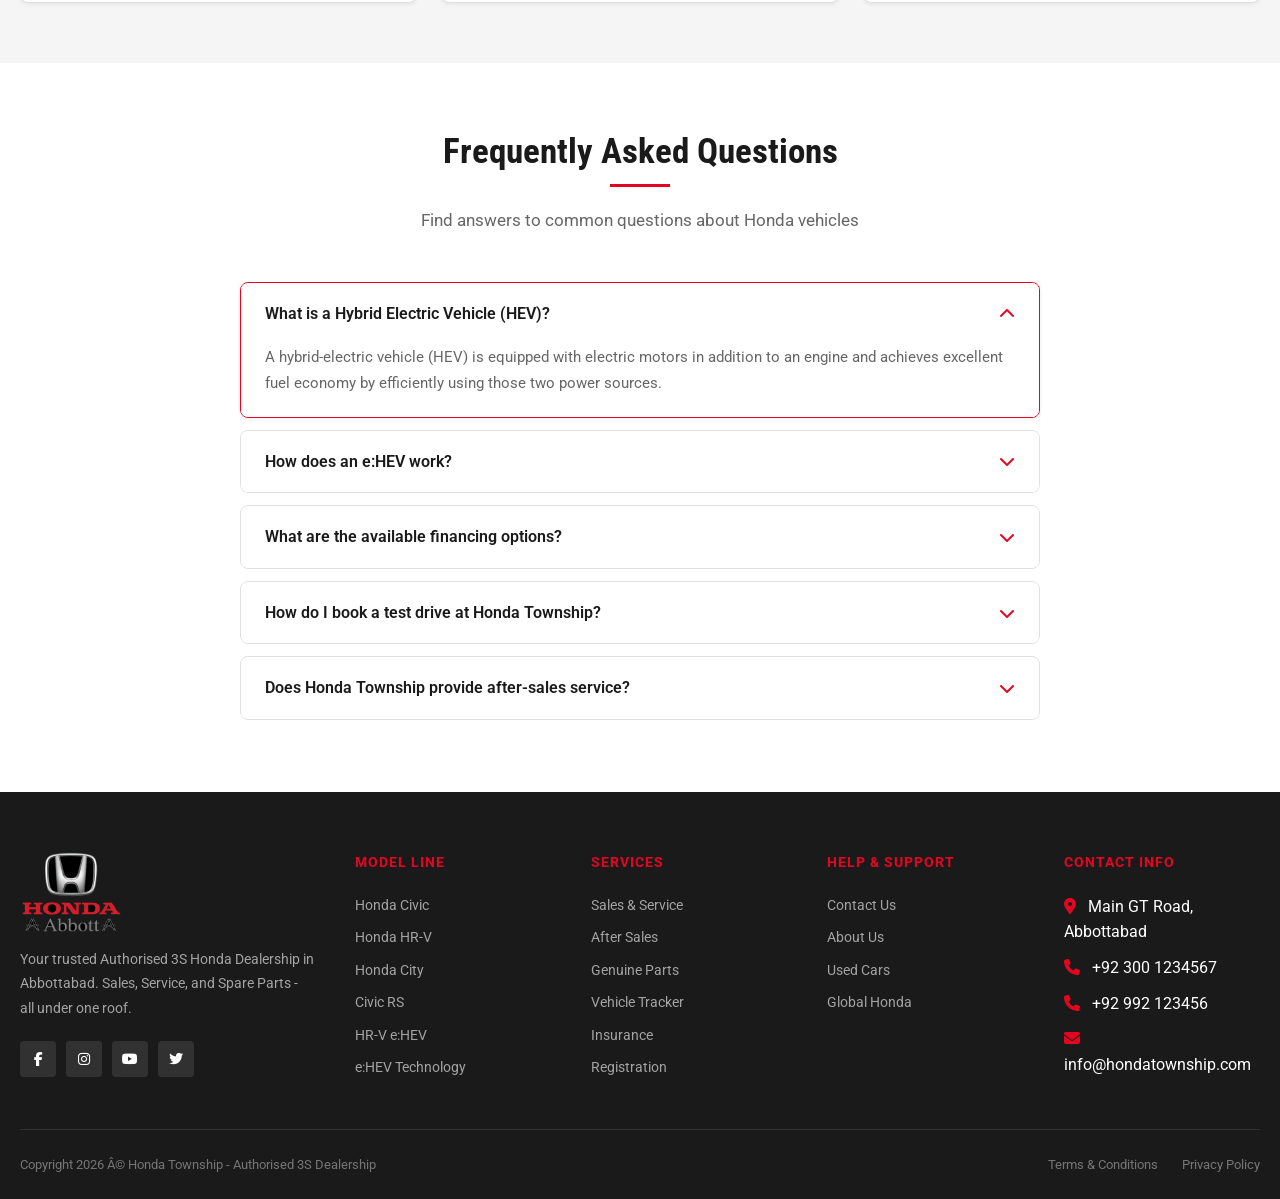
==== commit 75a41343: "Open dedicated More Details page for every car variant" ====
--- a/index.html
+++ b/index.html
@@ -147,38 +147,7 @@
                                 <a href="contact.html?car=Honda%20Civic%20Standard&variant=Standard&price=PKR%208%2C499%2C000" class="btn btn-outline-red">Submit Inquiry</a>
                             </div>
                         </div>
-                                    <button type="button" class="details-toggle" aria-expanded="false" aria-controls="details-civic-standard">More Details <i class="fas fa-chevron-down"></i></button>
-                <div class="model-details" id="details-civic-standard">
-                    <h4>Honda Civic Standard - Full Specifications</h4>
-                    <div class="details-grid">
-                        <div class="details-col">
-                            <h5>Engine &amp; Transmission</h5>
-                            <ul class="details-list">
-                            <li><span class="dk">Engine</span><span class="dv">1.5L VTEC Turbo</span></li>
-                            <li><span class="dk">Transmission</span><span class="dv">CVT Automatic</span></li>
-                            <li><span class="dk">Power</span><span class="dv">182 HP / 240 Nm</span></li>
-                            <li><span class="dk">Fuel Economy</span><span class="dv">12-14 km/L</span></li>
-                            <li><span class="dk">Drive</span><span class="dv">FWD</span></li>
-                            <li><span class="dk">Fuel Type</span><span class="dv">Petrol</span></li>
-                            <li><span class="dk">Seating</span><span class="dv">5 Persons</span></li>
-                            <li><span class="dk">Warranty</span><span class="dv">3 Years / 100,000 km</span></li>
-                            </ul>
-                        </div>
-                        <div class="details-col">
-                            <h5>Key Features</h5>
-                            <ul class="details-feats">
-                            <li>Honda Sensing ADAS suite</li>
-                            <li>LED headlights with auto levelling</li>
-                            <li>8-inch touchscreen infotainment</li>
-                            <li>Push start with smart key</li>
-                            <li>Dual-zone climate control</li>
-                            <li>6 airbags + ABS + EBD</li>
-                            <li>Hill start assist</li>
-                            <li>Rear parking camera</li>
-                            </ul>
-                        </div>
-                    </div>
-                </div>
+                                    <a href="details.html?car=Honda%20Civic%20Standard" class="btn btn-outline-red" style="display:inline-flex;margin-top:16px;">More Details <i class="fas fa-arrow-right" style="margin-left:8px;"></i></a>
                 </div>
                 </div>
                 <div class="variant-display" id="civic-oriel">
@@ -197,39 +166,7 @@
                                 <a href="contact.html?car=Honda%20Civic%20Oriel&variant=Oriel&price=PKR%208%2C834%2C000" class="btn btn-outline-red">Submit Inquiry</a>
                             </div>
                         </div>
-                                    <button type="button" class="details-toggle" aria-expanded="false" aria-controls="details-civic-oriel">More Details <i class="fas fa-chevron-down"></i></button>
-                <div class="model-details" id="details-civic-oriel">
-                    <h4>Honda Civic Oriel - Full Specifications</h4>
-                    <div class="details-grid">
-                        <div class="details-col">
-                            <h5>Engine &amp; Transmission</h5>
-                            <ul class="details-list">
-                            <li><span class="dk">Engine</span><span class="dv">1.5L VTEC Turbo</span></li>
-                            <li><span class="dk">Transmission</span><span class="dv">CVT Automatic</span></li>
-                            <li><span class="dk">Power</span><span class="dv">182 HP / 240 Nm</span></li>
-                            <li><span class="dk">Fuel Economy</span><span class="dv">12-14 km/L</span></li>
-                            <li><span class="dk">Drive</span><span class="dv">FWD</span></li>
-                            <li><span class="dk">Fuel Type</span><span class="dv">Petrol</span></li>
-                            <li><span class="dk">Seating</span><span class="dv">5 Persons</span></li>
-                            <li><span class="dk">Warranty</span><span class="dv">3 Years / 100,000 km</span></li>
-                            </ul>
-                        </div>
-                        <div class="details-col">
-                            <h5>Key Features</h5>
-                            <ul class="details-feats">
-                            <li>Everything in Standard, plus:</li>
-                            <li>Electric sunroof</li>
-                            <li>Leather-appointed seats</li>
-                            <li>9-inch HD infotainment with navigation</li>
-                            <li>Wireless Apple CarPlay / Android Auto</li>
-                            <li>Wireless phone charger</li>
-                            <li>Paddle shifters</li>
-                            <li>LED fog lamps</li>
-                            <li>Side curtain airbags</li>
-                            </ul>
-                        </div>
-                    </div>
-                </div>
+                                    <a href="details.html?car=Honda%20Civic%20Oriel" class="btn btn-outline-red" style="display:inline-flex;margin-top:16px;">More Details <i class="fas fa-arrow-right" style="margin-left:8px;"></i></a>
                 </div>
                 </div>
                 <div class="variant-display" id="civic-rs">
@@ -248,38 +185,7 @@
                                 <a href="contact.html?car=Honda%20Civic%20RS%20Turbo&variant=RS%20Turbo&price=PKR%2010%2C100%2C000" class="btn btn-outline-red">Submit Inquiry</a>
                             </div>
                         </div>
-                                    <button type="button" class="details-toggle" aria-expanded="false" aria-controls="details-civic-rs">More Details <i class="fas fa-chevron-down"></i></button>
-                <div class="model-details" id="details-civic-rs">
-                    <h4>Honda Civic RS Turbo - Full Specifications</h4>
-                    <div class="details-grid">
-                        <div class="details-col">
-                            <h5>Engine &amp; Transmission</h5>
-                            <ul class="details-list">
-                            <li><span class="dk">Engine</span><span class="dv">1.5L VTEC Turbo (RS)</span></li>
-                            <li><span class="dk">Transmission</span><span class="dv">CVT with Sport Mode</span></li>
-                            <li><span class="dk">Power</span><span class="dv">182 HP / 240 Nm</span></li>
-                            <li><span class="dk">Fuel Economy</span><span class="dv">11-13 km/L</span></li>
-                            <li><span class="dk">Drive</span><span class="dv">FWD</span></li>
-                            <li><span class="dk">Fuel Type</span><span class="dv">Petrol</span></li>
-                            <li><span class="dk">Seating</span><span class="dv">5 Persons</span></li>
-                            <li><span class="dk">Warranty</span><span class="dv">3 Years / 100,000 km</span></li>
-                            </ul>
-                        </div>
-                        <div class="details-col">
-                            <h5>Key Features</h5>
-                            <ul class="details-feats">
-                            <li>RS-exclusive sport exterior body kit</li>
-                            <li>18-inch alloy wheels</li>
-                            <li>Sport-tuned suspension</li>
-                            <li>Red ambient interior lighting</li>
-                            <li>Bose premium 12-speaker audio</li>
-                            <li>Full Honda Sensing suite</li>
-                            <li>Heated front seats</li>
-                            <li>Digital driver display</li>
-                            </ul>
-                        </div>
-                    </div>
-                </div>
+                                    <a href="details.html?car=Honda%20Civic%20RS%20Turbo" class="btn btn-outline-red" style="display:inline-flex;margin-top:16px;">More Details <i class="fas fa-arrow-right" style="margin-left:8px;"></i></a>
                 </div>
                 </div>
             </div>
@@ -306,38 +212,7 @@
                                 <a href="contact.html?car=Honda%20HR-V%20VTI-S&variant=VTI-S&price=PKR%207%2C299%2C000" class="btn btn-outline-red">Submit Inquiry</a>
                             </div>
                         </div>
-                                    <button type="button" class="details-toggle" aria-expanded="false" aria-controls="details-hrv-vtis">More Details <i class="fas fa-chevron-down"></i></button>
-                <div class="model-details" id="details-hrv-vtis">
-                    <h4>Honda HR-V VTI-S - Full Specifications</h4>
-                    <div class="details-grid">
-                        <div class="details-col">
-                            <h5>Engine &amp; Transmission</h5>
-                            <ul class="details-list">
-                            <li><span class="dk">Engine</span><span class="dv">1.5L i-VTEC</span></li>
-                            <li><span class="dk">Transmission</span><span class="dv">CVT Automatic</span></li>
-                            <li><span class="dk">Power</span><span class="dv">121 HP / 145 Nm</span></li>
-                            <li><span class="dk">Fuel Economy</span><span class="dv">14-16 km/L</span></li>
-                            <li><span class="dk">Drive</span><span class="dv">FWD</span></li>
-                            <li><span class="dk">Fuel Type</span><span class="dv">Petrol</span></li>
-                            <li><span class="dk">Seating</span><span class="dv">5 Persons</span></li>
-                            <li><span class="dk">Warranty</span><span class="dv">3 Years / 100,000 km</span></li>
-                            </ul>
-                        </div>
-                        <div class="details-col">
-                            <h5>Key Features</h5>
-                            <ul class="details-feats">
-                            <li>Honda Sensing safety suite</li>
-                            <li>Magic Seats (fold-up cargo modes)</li>
-                            <li>LED headlights and taillights</li>
-                            <li>8-inch Display Audio system</li>
-                            <li>Push start with smart key</li>
-                            <li>Dual-zone climate control</li>
-                            <li>6 airbags with ABS + EBD</li>
-                            <li>Hill descent control</li>
-                            </ul>
-                        </div>
-                    </div>
-                </div>
+                                    <a href="details.html?car=Honda%20HR-V%20VTI-S" class="btn btn-outline-red" style="display:inline-flex;margin-top:16px;">More Details <i class="fas fa-arrow-right" style="margin-left:8px;"></i></a>
                 </div>
                 </div>
                 <div class="variant-display" id="hrv-ehev">
@@ -356,38 +231,7 @@
                                 <a href="contact.html?car=Honda%20HR-V%20e%3AHEV&variant=e%3AHEV%20Hybrid&price=PKR%209%2C299%2C000" class="btn btn-outline-red">Submit Inquiry</a>
                             </div>
                         </div>
-                                    <button type="button" class="details-toggle" aria-expanded="false" aria-controls="details-hrv-ehev">More Details <i class="fas fa-chevron-down"></i></button>
-                <div class="model-details" id="details-hrv-ehev">
-                    <h4>Honda HR-V e:HEV - Full Specifications</h4>
-                    <div class="details-grid">
-                        <div class="details-col">
-                            <h5>Engine &amp; Transmission</h5>
-                            <ul class="details-list">
-                            <li><span class="dk">Engine</span><span class="dv">1.5L Hybrid + 2 Electric Motors</span></li>
-                            <li><span class="dk">Transmission</span><span class="dv">e-CVT Hybrid</span></li>
-                            <li><span class="dk">Power</span><span class="dv">129 HP combined</span></li>
-                            <li><span class="dk">Fuel Economy</span><span class="dv">18-22 km/L (hybrid)</span></li>
-                            <li><span class="dk">Drive</span><span class="dv">FWD</span></li>
-                            <li><span class="dk">Fuel Type</span><span class="dv">Petrol + Electric Hybrid</span></li>
-                            <li><span class="dk">Seating</span><span class="dv">5 Persons</span></li>
-                            <li><span class="dk">Warranty</span><span class="dv">8 Years / 160,000 km (battery)</span></li>
-                            </ul>
-                        </div>
-                        <div class="details-col">
-                            <h5>Key Features</h5>
-                            <ul class="details-feats">
-                            <li>Two-motor hybrid powertrain</li>
-                            <li>EV / Hybrid / Engine drive modes</li>
-                            <li>Regenerative braking</li>
-                            <li>Honda Sensing ADAS suite</li>
-                            <li>9-inch HD infotainment</li>
-                            <li>Wireless Apple CarPlay / Android Auto</li>
-                            <li>Panoramic glass roof</li>
-                            <li>Hands-free power tailgate</li>
-                            </ul>
-                        </div>
-                    </div>
-                </div>
+                                    <a href="details.html?car=Honda%20HR-V%20e%3AHEV" class="btn btn-outline-red" style="display:inline-flex;margin-top:16px;">More Details <i class="fas fa-arrow-right" style="margin-left:8px;"></i></a>
                 </div>
                 </div>
             </div>
@@ -415,38 +259,7 @@
                                 <a href="contact.html?car=Honda%20City%201.2LS&variant=1.2LS&price=PKR%204%2C737%2C000" class="btn btn-outline-red">Submit Inquiry</a>
                             </div>
                         </div>
-                                    <button type="button" class="details-toggle" aria-expanded="false" aria-controls="details-city-12">More Details <i class="fas fa-chevron-down"></i></button>
-                <div class="model-details" id="details-city-12">
-                    <h4>Honda City 1.2LS - Full Specifications</h4>
-                    <div class="details-grid">
-                        <div class="details-col">
-                            <h5>Engine &amp; Transmission</h5>
-                            <ul class="details-list">
-                            <li><span class="dk">Engine</span><span class="dv">1.2L i-VTEC</span></li>
-                            <li><span class="dk">Transmission</span><span class="dv">CVT Automatic</span></li>
-                            <li><span class="dk">Power</span><span class="dv">90 HP / 110 Nm</span></li>
-                            <li><span class="dk">Fuel Economy</span><span class="dv">16-18 km/L</span></li>
-                            <li><span class="dk">Drive</span><span class="dv">FWD</span></li>
-                            <li><span class="dk">Fuel Type</span><span class="dv">Petrol</span></li>
-                            <li><span class="dk">Seating</span><span class="dv">5 Persons</span></li>
-                            <li><span class="dk">Warranty</span><span class="dv">3 Years / 100,000 km</span></li>
-                            </ul>
-                        </div>
-                        <div class="details-col">
-                            <h5>Key Features</h5>
-                            <ul class="details-feats">
-                            <li>Fuel-efficient 1.2L engine</li>
-                            <li>CVT automatic transmission</li>
-                            <li>Power steering with tilt adjustment</li>
-                            <li>Front power windows</li>
-                            <li>Dual airbags + ABS</li>
-                            <li>Rear parking sensors</li>
-                            <li>Audio system with Bluetooth</li>
-                            <li>ECO driving indicator</li>
-                            </ul>
-                        </div>
-                    </div>
-                </div>
+                                    <a href="details.html?car=Honda%20City%201.2LS" class="btn btn-outline-red" style="display:inline-flex;margin-top:16px;">More Details <i class="fas fa-arrow-right" style="margin-left:8px;"></i></a>
                 </div>
                 </div>
                 <div class="variant-display" id="city-aspire">
@@ -465,38 +278,7 @@
                                 <a href="contact.html?car=Honda%20City%20Aspire%201.5LAS&variant=Aspire%201.5LAS&price=PKR%206%2C069%2C000" class="btn btn-outline-red">Submit Inquiry</a>
                             </div>
                         </div>
-                                    <button type="button" class="details-toggle" aria-expanded="false" aria-controls="details-city-aspire">More Details <i class="fas fa-chevron-down"></i></button>
-                <div class="model-details" id="details-city-aspire">
-                    <h4>Honda City Aspire 1.5LAS - Full Specifications</h4>
-                    <div class="details-grid">
-                        <div class="details-col">
-                            <h5>Engine &amp; Transmission</h5>
-                            <ul class="details-list">
-                            <li><span class="dk">Engine</span><span class="dv">1.5L i-VTEC</span></li>
-                            <li><span class="dk">Transmission</span><span class="dv">CVT Automatic</span></li>
-                            <li><span class="dk">Power</span><span class="dv">121 HP / 145 Nm</span></li>
-                            <li><span class="dk">Fuel Economy</span><span class="dv">14-16 km/L</span></li>
-                            <li><span class="dk">Drive</span><span class="dv">FWD</span></li>
-                            <li><span class="dk">Fuel Type</span><span class="dv">Petrol</span></li>
-                            <li><span class="dk">Seating</span><span class="dv">5 Persons</span></li>
-                            <li><span class="dk">Warranty</span><span class="dv">3 Years / 100,000 km</span></li>
-                            </ul>
-                        </div>
-                        <div class="details-col">
-                            <h5>Key Features</h5>
-                            <ul class="details-feats">
-                            <li>More powerful 1.5L engine</li>
-                            <li>LED headlights</li>
-                            <li>Push start with smart key</li>
-                            <li>8-inch touchscreen infotainment</li>
-                            <li>Rear camera</li>
-                            <li>Cruise control</li>
-                            <li>Alloy wheels</li>
-                            <li>Fog lamps</li>
-                            </ul>
-                        </div>
-                    </div>
-                </div>
+                                    <a href="details.html?car=Honda%20City%20Aspire%201.5LAS" class="btn btn-outline-red" style="display:inline-flex;margin-top:16px;">More Details <i class="fas fa-arrow-right" style="margin-left:8px;"></i></a>
                 </div>
                 </div>
                 <div class="variant-display" id="city-aspire-s">
@@ -515,38 +297,7 @@
                                 <a href="contact.html?car=Honda%20City%20Aspire%20S%201.5LAS%20CVT&variant=Aspire%20S%201.5LAS&price=PKR%206%2C149%2C000" class="btn btn-outline-red">Submit Inquiry</a>
                             </div>
                         </div>
-                                    <button type="button" class="details-toggle" aria-expanded="false" aria-controls="details-city-aspire-s">More Details <i class="fas fa-chevron-down"></i></button>
-                <div class="model-details" id="details-city-aspire-s">
-                    <h4>Honda City Aspire S 1.5LAS CVT - Full Specifications</h4>
-                    <div class="details-grid">
-                        <div class="details-col">
-                            <h5>Engine &amp; Transmission</h5>
-                            <ul class="details-list">
-                            <li><span class="dk">Engine</span><span class="dv">1.5L i-VTEC</span></li>
-                            <li><span class="dk">Transmission</span><span class="dv">CVT with Sport Mode</span></li>
-                            <li><span class="dk">Power</span><span class="dv">121 HP / 145 Nm</span></li>
-                            <li><span class="dk">Fuel Economy</span><span class="dv">14-15 km/L</span></li>
-                            <li><span class="dk">Drive</span><span class="dv">FWD</span></li>
-                            <li><span class="dk">Fuel Type</span><span class="dv">Petrol</span></li>
-                            <li><span class="dk">Seating</span><span class="dv">5 Persons</span></li>
-                            <li><span class="dk">Warranty</span><span class="dv">3 Years / 100,000 km</span></li>
-                            </ul>
-                        </div>
-                        <div class="details-col">
-                            <h5>Key Features</h5>
-                            <ul class="details-feats">
-                            <li>Honda Sensing ADAS suite</li>
-                            <li>Electric sunroof</li>
-                            <li>Leather-appointed seats</li>
-                            <li>9-inch HD infotainment</li>
-                            <li>Wireless Apple CarPlay / Android Auto</li>
-                            <li>Paddle shifters</li>
-                            <li>LED fog lamps + signature LEDs</li>
-                            <li>6 airbags with side curtain</li>
-                            </ul>
-                        </div>
-                    </div>
-                </div>
+                                    <a href="details.html?car=Honda%20City%20Aspire%20S%201.5LAS%20CVT" class="btn btn-outline-red" style="display:inline-flex;margin-top:16px;">More Details <i class="fas fa-arrow-right" style="margin-left:8px;"></i></a>
                 </div>
                 </div>
             </div>
